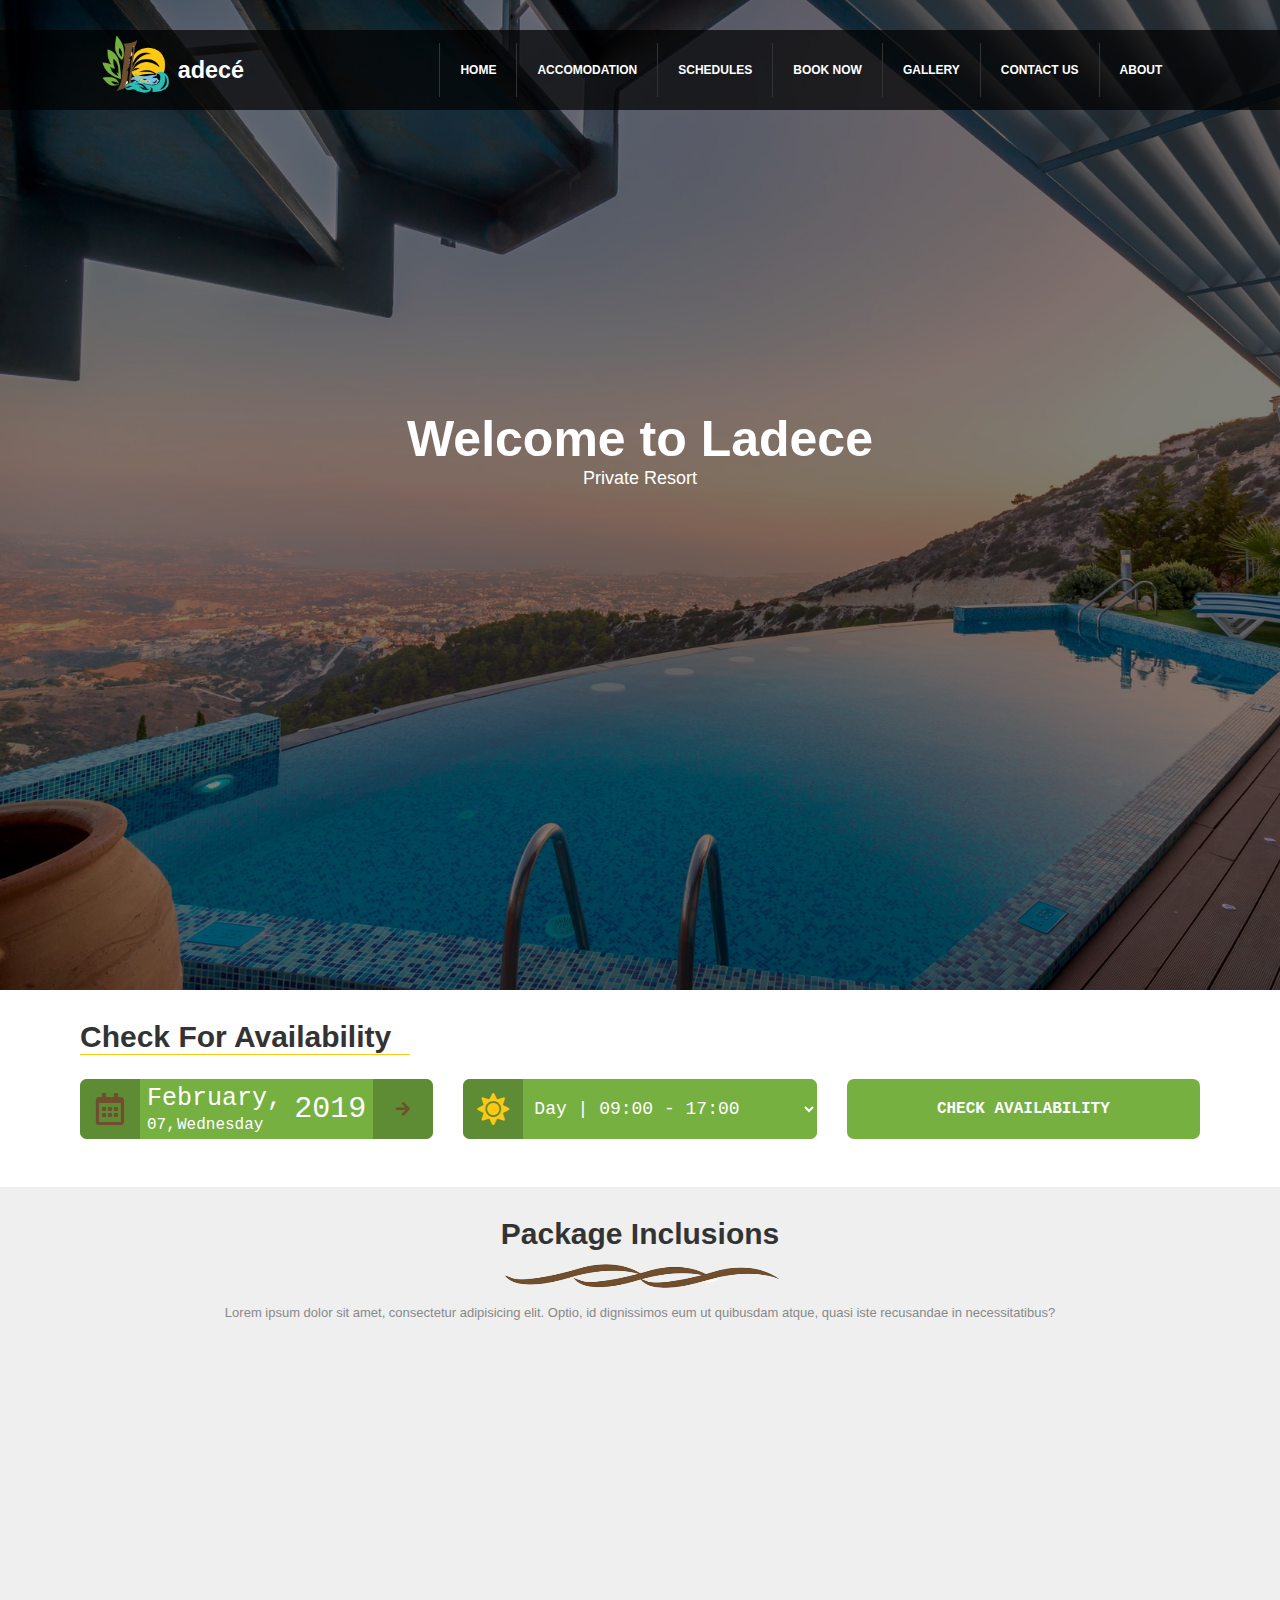
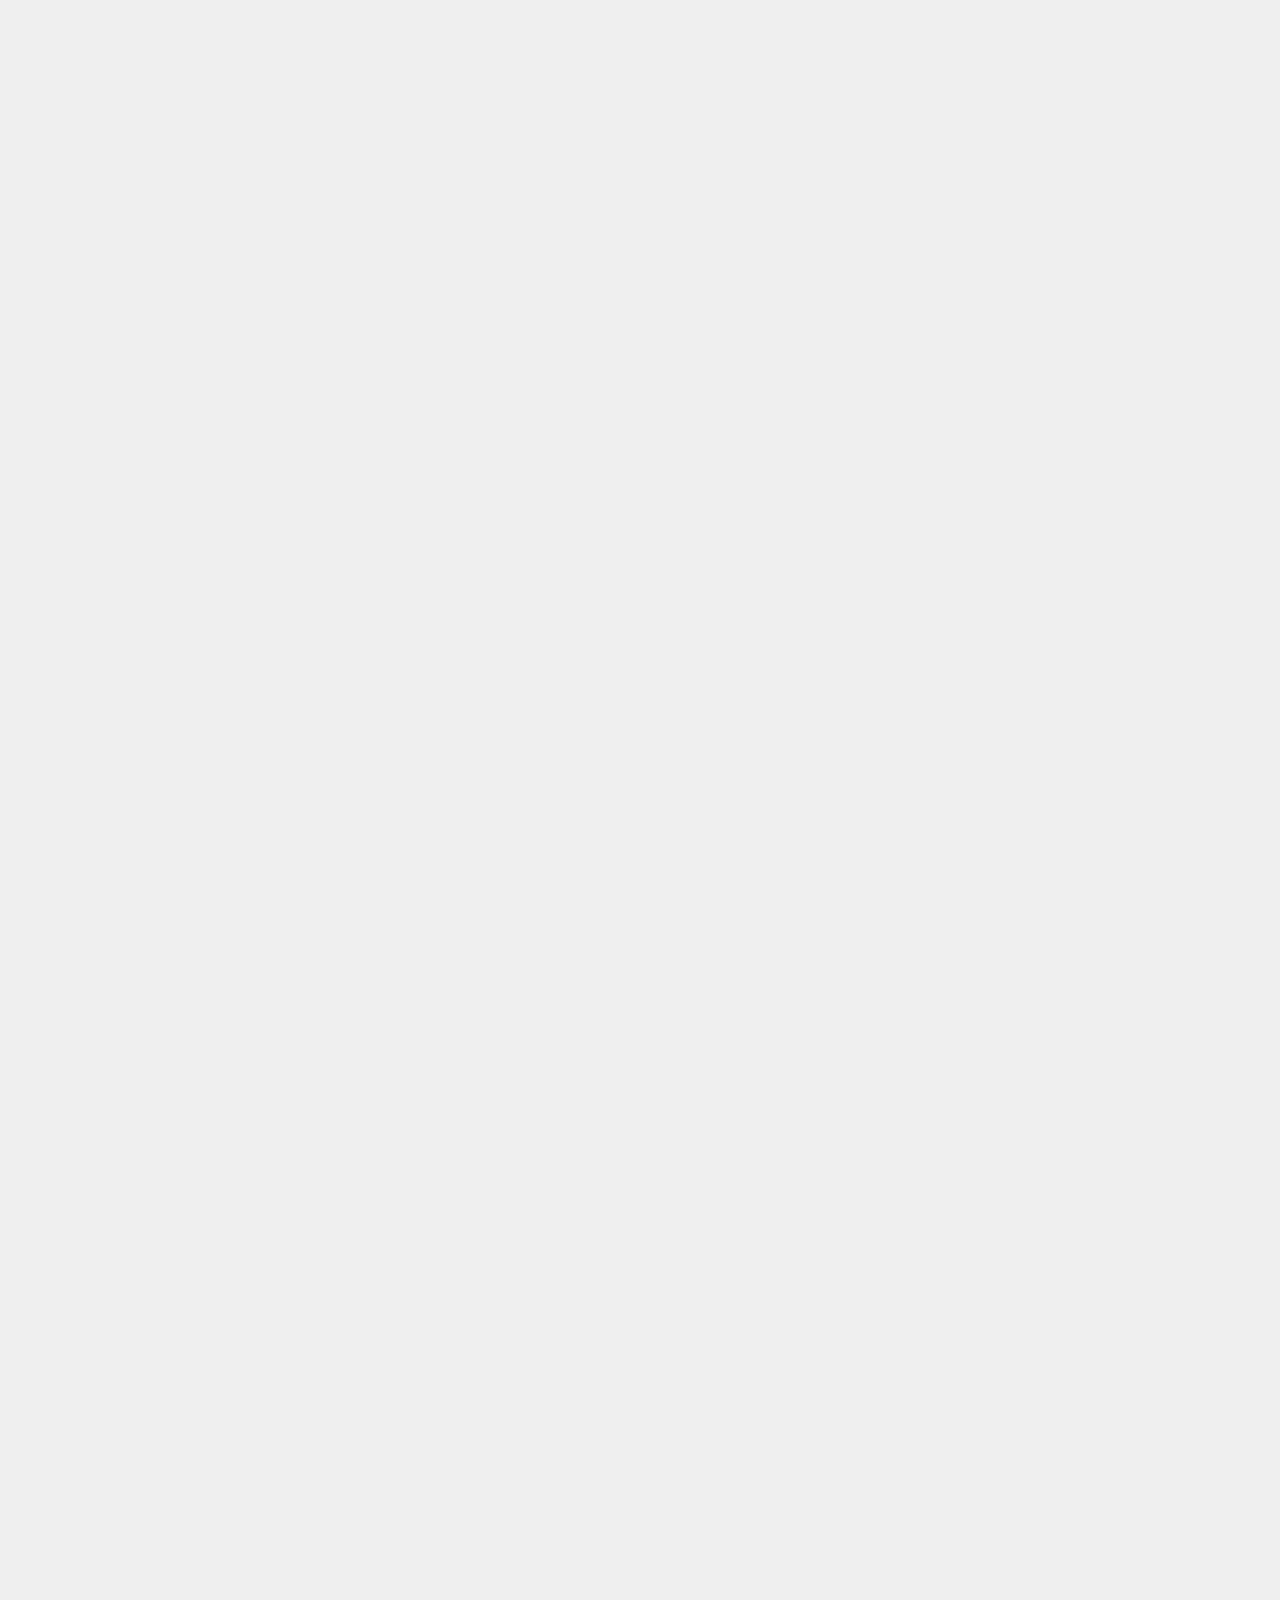
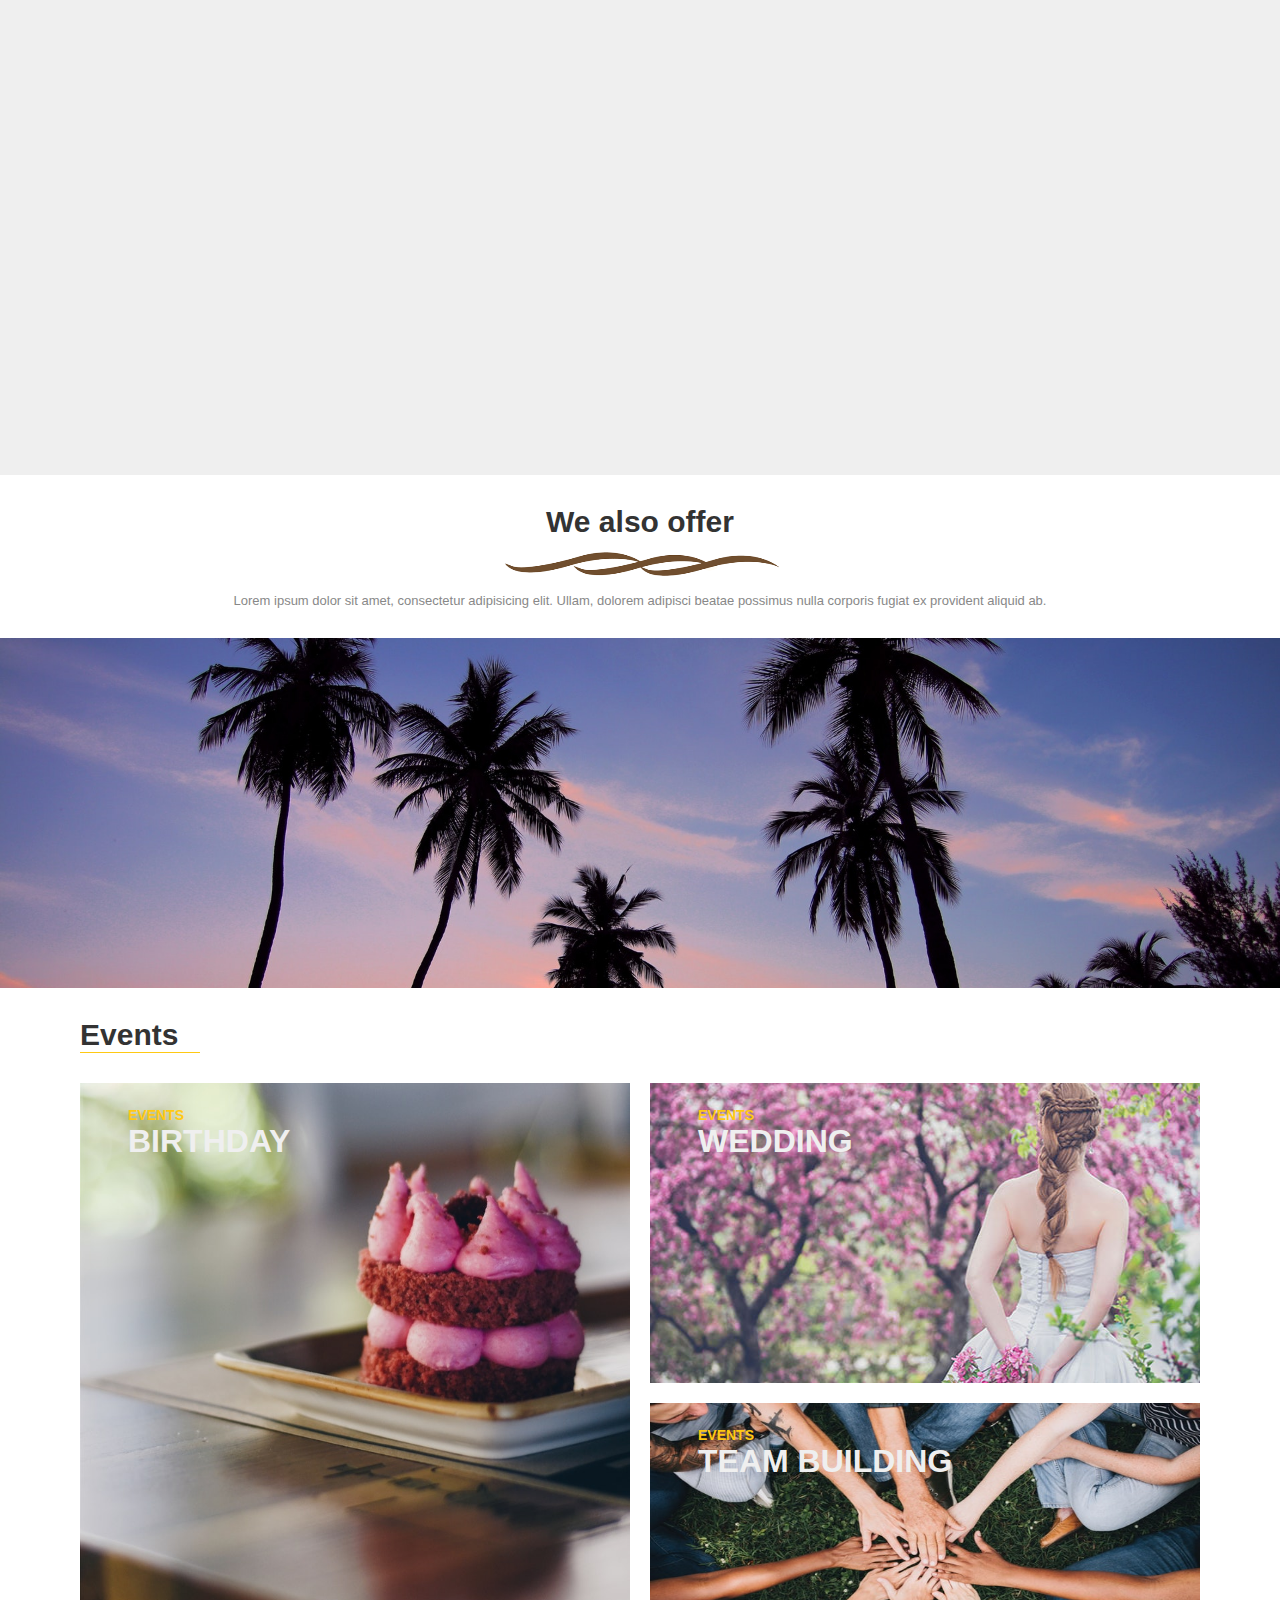
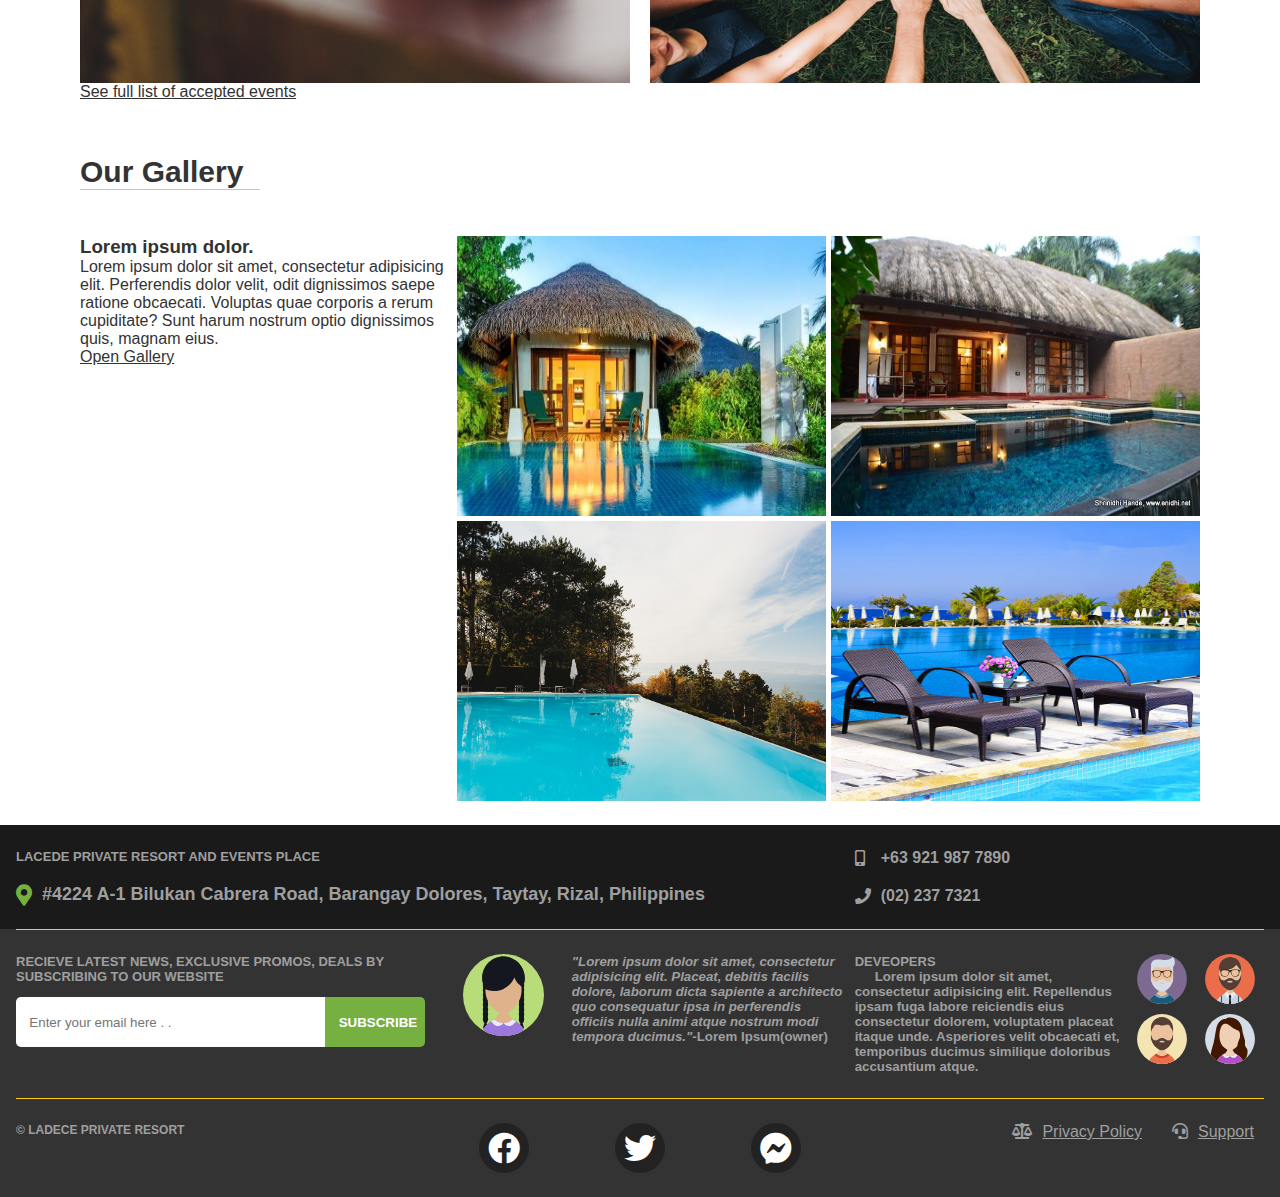
==== index.html @ 8b184401 "Add files via upload" ====
<!DOCTYPE html>
<html lang="en">
<head>
	<title>Ladecé | Home</title>

	<meta charset="UTF-8">
	<meta name="viewport" content="width=device-width, initial-scale=1.0">
	<meta property="og:image" content="img/logo.png" />
	<meta property="og:title" content="Ladecé | Home" />
	<meta property="og:description" content="Lorem ipsum dolor sit amet, consectetur adipisicing elit. Possimus laboriosam maiores cumque officia facilis quisquam eum harum, qui fugiat illum." />

	<link rel="icon" href="./img/logo.png">
	<link rel="stylesheet" type="text/css" href="./css/index-styles.css">
	<link rel="stylesheet" type="text/css" href="./lib/aos.css">
	<link rel="stylesheet" href="./lib/font-awesome/css/all.css">
	<link rel="stylesheet" href="https://cdnjs.cloudflare.com/ajax/libs/font-awesome/5.9.0/css/all.min.css">
</head>
<body>
	
	<div class="container">
<!-- QUICK-INFO -->
		<!-- <section class="quick-info" style="width: 100%; height: 30px; background-color: blue;"></section> -->
<!-- NAVIGATION -->
		<nav>	
			<div class="logo"><a href="#"><img src="./img/logo.png"><h3>adecé</h3></a></div>
			<ul>
				<li><a href="">Home</a> </li>
				<li><a href="">Accomodation</a></li>
				<li><a href="">Schedules</a></li>
				<li><a href="">Book Now</a></li>
				<li><a href="">Gallery</a></li>
				<li><a href="">Contact Us</a></li>
				<li><a href="">About</a></li>
			</ul>
		</nav>

<!-- LANDING -->

		<section class="landing">

			<div class="fade"></div>

			<div class="landing-title wrapper">
				<h2>Welcome to Ladece</h2>
				<p>Private Resort</p>
			</div>
		</section>

<!-- AVAILABILITY CHECKER -->

		<section class="title wrapper left" style="background-color: #fff; padding-bottom: 0">
			<h1 class="" id="events-title" style="font-size: 30px!important">Check For Availability</h1>
			<div class="line" style="width: 330px!important"></div>
		</section>

		<section class="sched-check wrapper" style="background-color: #fff">
			<div class="controls">
				<div class="block">
					<div class="cal-selector">
						<div class="cal-icon"><i class="far fa-calendar-alt fa-2x"></i></div>		
						<div class="display">
							<h1 class="month">February,</h1>
							<h3 class="day">07,</h3>
							<h3 class="day-abbr">Wednesday</h3>
							<h1 class="year">2019</h1>
						</div>
						<div class="btn" id="cal-btn"><i class="fas fa-arrow-right" id="cal-btn-i"></i></div>
						<div class="calendar">asd</div>
					</div>
				</div>
				<div class="time block">
					<div class="selected-icon">
						<i class="fas fa-sun fa-2x" style="color: #ffc913"></i>
					</div>
					<select name="" id="time" class="drop-down">
							<option value="day">Day | 09:00 - 17:00</option>
							<option value="night">Night | 19:00 - 07:00</option>
					</select>
				</div>
				<div class="check block"><button class="check-now">Check Availability</button></div>
			</div>
		</section>

<!-- INCLUSIONS / SHOWCASE -->

		<section class="title wrapper" style="background-color: #efefef">
			<h1>Package Inclusions</h1>
			<img src="./img/ribbon.png">
			<p class="wrapper">Lorem ipsum dolor sit amet, consectetur adipisicing elit. Optio, id dignissimos eum ut quibusdam atque, quasi iste recusandae in necessitatibus?</p>
		</section>


		<section class="section-b wrapper">
			<div class="card" data-aos="fade-up" data-aos-duration="1000" data-aos-once='true'>
				<div class="image" style="background-image: url(./img/contemporary-room-640x426.jpg)">
					<div class="add-info">
						<h1 class="quantity">1X</h1>
						<p class="extra-info">Lorem ipsum dolor</p>
					</div>
				</div>
				<h3 class="card-title">Cabana Room</h3>
				<p class="details">Lorem ipsum dolor sit amet, consectetur adipisicing elit. Eveniet, dignissimos.</p>
			</div>

			<div class="card" data-aos="fade-up" data-aos-duration="1000" data-aos-once='true'>
				<div class="image" style="background-image: url(./img/double-deck.jpg)">
					<div class="add-info">
						<h1 class="quantity">1X</h1>
						<p class="extra-info">Inclusive on cabana room</p>
					</div>
				</div>
				<h3 class="card-title">Double Deck</h3>
				<p class="details">Lorem ipsum dolor sit amet, consectetur adipisicing elit. Eveniet, dignissimos.</p>
			</div>

			<div class="card" data-aos="fade-up" data-aos-duration="1000" data-aos-once='true'>
				<div class="image" style="background-image: url(./img/bed-chair-cushions-133919.jpg)">
					<div class="add-info">
						<h1 class="quantity">1X</h1>
						<p class="extra-info">Inclusive on cabana room</p>
					</div>
				</div>
				<h3 class="card-title">Mini Sala</h3>
				<p class="details">Lorem ipsum dolor sit amet, consectetur adipisicing elit. Eveniet, dignissimos.</p>
			</div>
				

			<div class="card" data-aos="fade-up" data-aos-duration="1000" data-aos-once='true'>
				<div class="image" style="background-image: url(./img/cottage1.jpeg)">
					<div class="add-info">
						<h1 class="quantity">1X</h1>
						<p class="extra-info">2 Storrey cottage</p>
					</div>
				</div>
				<h3 class="card-title">2 Floor Cottage</h3>
				<p class="details">Lorem ipsum dolor sit amet, consectetur adipisicing elit. Eveniet, dignissimos.</p>
				
			</div>

			<div class="card" data-aos="fade-up" data-aos-duration="1000" data-aos-once='true'>
				<div class="image" style="background-image: url(./img/cottage2.jpeg)">
					<div class="add-info">
						<h1 class="quantity">1X</h1>
						<p class="extra-info">Lorem ipsum dolor</p>
					</div>
				</div>
				<h3 class="card-title">Cottage</h3>
				<p class="details">Lorem ipsum dolor sit amet, consectetur adipisicing elit. Eveniet, dignissimos.</p>
				
			</div>

			<div class="card" data-aos="fade-up" data-aos-duration="1000" data-aos-once='true'>
				<div class="image" style="background-image: url(./img/shower.jpg)">
					<div class="add-info">
						<h1 class="quantity">3X</h1>
						<p class="extra-info">Lorem ipsum dolor</p>
					</div>
				</div>
				<h3 class="card-title">Shower Room</h3>
				<p class="details">Lorem ipsum dolor sit amet, consectetur adipisicing elit. Eveniet, dignissimos.</p>
				
			</div>

			<div class="card" data-aos="fade-up" data-aos-duration="1000" data-aos-once='true'>
				<div class="image" style="background-image: url(./img/art-bathroom-conceptual-1722196.jpg)">
					<div class="add-info">
						<h1 class="quantity">3X</h1>
						<p class="extra-info">Lorem ipsum dolor</p>
					</div>
				</div>
				<h3 class="card-title">Toilet Room</h3>
				<p class="details">Lorem ipsum dolor sit amet, consectetur adipisicing elit. Eveniet, dignissimos.</p>
				
			</div>

			<div class="card" data-aos="fade-up" data-aos-duration="1000" data-aos-once='true'>
				<div class="image" style="background-image: url(./img/close-up-colors-cooking-2284166.jpg)">
					<div class="add-info">
						<h1 class="quantity">1X</h1>
						<p class="extra-info">Lorem ipsum dolor</p>
					</div>
				</div>
				<h3 class="card-title">Outdoor Kitchen</h3>
				<p class="details">Lorem ipsum dolor sit amet, consectetur adipisicing elit. Eveniet, dignissimos.</p>
			</div>

			<div class="card" data-aos="fade-up" data-aos-duration="1000" data-aos-once='true'>
				<div class="image" style="background-image: url(./img/refrigerator.jpeg)">
					<div class="add-info">
						<h1 class="quantity">1X</h1>
						<p class="extra-info">Free Access to refrigerator</p>
					</div>
				</div>
				<h3 class="card-title">Refrigerator</h3>
				<p class="details">Lorem ipsum dolor sit amet, consectetur adipisicing elit. Eveniet, dignissimos.</p>
			</div>

			<div class="card" data-aos="fade-up" data-aos-duration="1000" data-aos-once='true'>
				<div class="image" style="background-image: url(./img/water-dispenser.jpg)">
					<div class="add-info">
						<h1 class="quantity">1X</h1>
						<p class="extra-info">Free Access to Water Dispenser</p>
					</div>
				</div>
				<h3 class="card-title">Water Dispenser</h3>
				<p class="details">Lorem ipsum dolor sit amet, consectetur adipisicing elit. Eveniet, dignissimos.</p>
			</div>

			<div class="card" data-aos="fade-up" data-aos-duration="1000" data-aos-once='true'>
				<div class="image" style="background-image: url(./img/Outdoor-Patio-Furniture-Wicker-Rattan-Adjustable-Pool-Chaise.jpg)">
					<div class="add-info">
						<h1 class="quantity">2X</h1>
						<p class="extra-info">Lorem ipsum dolor</p>
					</div>
				</div>
				<h3 class="card-title">Swimming Pool Bed</h3>
				<p class="details">Lorem ipsum dolor sit amet, consectetur adipisicing elit. Eveniet, dignissimos.</p>
			</div>

			<div class="card" data-aos="fade-up" data-aos-duration="1000" data-aos-once='true'>
				<div class="image" style="background-image: url(./img/beach-blue-sky-daylight-2417466.jpg)">
					<div class="add-info">
						<h1 class="quantity">1X</h1>
						<p class="extra-info">Parking garage inside the exclusive resort</p>
					</div>
				</div>
				<h3 class="card-title">Parking Garage</h3>
				<p class="details">Good for up to 5 cars</p>
			</div>

			<div class="card" data-aos="fade-up" data-aos-duration="1000" data-aos-once='true'>
				<div class="image" style="background-image: url(./img/action-asphalt-auto-6147.jpg)">
					<div class="add-info">
						<h1 class="quantity">1X</h1>
						<p class="extra-info">Paking lot outside the exclusive resort</p>
					</div>
				</div>
				<h3 class="card-title">Parking Lot</h3>
				<p class="details">Good for up to 7 cars</p>
			</div>
		</section>

<!-- OTHER OFFERS -->

		<section class="title wrapper" style="background-color: #fff; margin-top: 30px">
			<h1>We also offer</h1>
			<img src="./img/ribbon.png">
			<p class="wrapper">Lorem ipsum dolor sit amet, consectetur adipisicing elit. Ullam, dolorem adipisci beatae possimus nulla corporis fugiat ex provident aliquid ab.</p>
		</section>

<!-- REPLACE WITH CARD WITHOUT PHOTOS -->

		<!-- <section style="background-color: #fff;">
		<section class="section-c wrapper">
			<div class="add-off" data-aos="fade-right" data-aos-duration="1000" data-aos-once='true'>
				<div class="img-add-off" style="background-image: url(./img/james-mckinven-YttqtV6P5W8-unsplash.jpg)"></div>
				<div class="description">
					<h3 class="desc-title">Videoke</h3>
					<p class="desc-body">Lorem ipsum dolor sit amet, consectetur adipisicing elit. Architecto reprehenderit soluta neque ipsam quis quae laboriosam exercitationem obcaecati, porro cumque magnam debitis molestias repudiandae harum modi sunt necessitatibus quod distinctio.</p>
				</div>
			</div>

			<div class="add-off" data-aos="fade-left" data-aos-duration="1000" data-aos-once='true'>
				<div class="description">
					<h3 class="desc-title">Mobile Bar</h3>
					<p class="desc-body">Lorem ipsum dolor sit amet, consectetur adipisicing elit. Architecto reprehenderit soluta neque ipsam quis quae laboriosam exercitationem obcaecati, porro cumque magnam debitis molestias repudiandae harum modi sunt necessitatibus quod distinctio.</p>
				</div>
				<div class="img-add-off" style="background-image: url(./img/adult-bar-blur-696218.jpg)"></div>
			</div>

			<div class="add-off" data-aos="fade-right" data-aos-duration="1000" data-aos-once='true'>
				<div class="img-add-off" style="background-image: url(./img/carnival-catering-displayed-6222.jpg)"></div>
				<div class="description">
					<h3 class="desc-title">Catering</h3>
					<p class="desc-body">Lorem ipsum dolor sit amet, consectetur adipisicing elit. Architecto reprehenderit soluta neque ipsam quis quae laboriosam exercitationem obcaecati, porro cumque magnam debitis molestias repudiandae harum modi sunt necessitatibus quod distinctio.</p>
				</div>
			</div>

			<div class="add-off" data-aos="fade-left" data-aos-duration="1000" data-aos-once='true'>
				<div class="description">
					<h3 class="desc-title">Lights and Sounds</h3>
					<p class="desc-body">Lorem ipsum dolor sit amet, consectetur adipisicing elit. Architecto reprehenderit soluta neque ipsam quis quae laboriosam exercitationem obcaecati, porro cumque magnam debitis molestias repudiandae harum modi sunt necessitatibus quod distinctio.</p>
				</div>
				<div class="img-add-off" style="background-image: url(./img/audience-band-blur-1587927.jpg)"></div>
			</div>
		</section></section> -->

		<!-- <section class="section-c wrapper">
			<div class="container">
				<div class="other-offers">
					<div class="card">
						<img src="./img/james-mckinven-YttqtV6P5W8-unsplash.jpg" alt="microphone" class="card-image">
						<div class="card-desc">
							<h3 class="title">Videoke</h3>
							<p class="body">Lorem ipsum dolor sit amet, consectetur adipisicing elit.</p>
						</div>
					</div>

					<div class="card">
						<img src="./img/adult-bar-blur-696218.jpg" alt="mobile-bar" class="card-image">
						<div class="card-desc">
							<h3 class="title">Mobile Bar</h3>
							<p class="body">Lorem ipsum dolor sit amet, consectetur adipisicing elit.</p>
						</div>
					</div>

					<div class="card">
						<img src="./img/carnival-catering-displayed-6222.jpg" alt="catering" class="card-image">
						<div class="card-desc">
							<h3 class="title">Catering Service</h3>
							<p class="body">Lorem ipsum dolor sit amet, consectetur adipisicing elit.</p>
						</div>
					</div>

					<div class="card">
						<img src="./img/audience-band-blur-1587927.jpg" alt="lights-and-sounds" class="card-image">
						<div class="card-desc">
							<h3 class="title">Lights and Sounds</h3>
							<p class="body">Lorem ipsum dolor sit amet, consectetur adipisicing elit.</p>
						</div>
					</div>
				</div>
			</div>
		</section> -->

<!-- BANNER - SLIDESHOW -->

		<section class="banner" style="background-image: url(./img/clouds-dawn-idyllic-461940.jpg)">
			
		</section>

<!-- EVENTS -->

		<section class="title wrapper left" style="background-color: #fff;">
			<h1 class="" id="events-title" style="font-size: 30px!important">Events</h1>
			<div class="line" style="width: 120px!important"></div>
		</section>

		<section class="section-d wrapper">
			<div class="container">
				<div class="events">
					<div class="event span1">
						<img src="./img/wedding.jpg">
						<div class="event-title">
							<p>EVENTS</p>
							<h1>Wedding</h1>
						</div>
					</div>

					<div class="event span2">
						<img src="./img/bake-baked-bakery-2349996 (1).jpg">
						<div class="event-title">
							<p>EVENTS</p>
							<h1>Birthday</h1>
						</div>
					</div>

					<div class="event span1">
						<img src="./img/bonding-daylight-friends-1645634.jpg">
						<div class="event-title">
							<p>EVENTS</p>
							<h1>Team Building</h1>
						</div>
					</div>
				</div>
			</div>
			<a href="#" style="color: #333">See full list of accepted events</a>
		</section>

		<section class="title wrapper left" style="background-color: #fff;">
			<h1 class="" id="events-title" style="font-size: 30px!important">Our Gallery</h1>
			<div class="line" style="width: 180px!important"></div>
		</section>

		<section class="gallery wrapper" style="background-color: #fff;">
			<div class="description block">
				<h3>Lorem ipsum dolor.</h3>
				<p>Lorem ipsum dolor sit amet, consectetur adipisicing elit. Perferendis dolor velit, odit dignissimos saepe ratione obcaecati. Voluptas quae corporis a rerum cupiditate? Sunt harum nostrum optio dignissimos quis, magnam eius.</p>
				<a href="#">Open Gallery</a>
			</div>
			<div class="preview block">
				<img src="./img/cottage2.jpeg" alt="">
				<img src="./img/cottage1.jpeg" alt="">
				<img src="./img/infinity-pool-1280x853.jpg" alt="">
				<img src="./img/Hot-Sale-Cheap-Price-Patio-Swimming-Pool-Furniture-Sun-Bed-Beach-Chair-T501.jpg" alt="">
			</div>
		</section>
	</div>

<!-- FOOTER -->
	<footer class="">
		<!-- location and contact info -->
		<section class="top foot-wrap">
			<div class="location block">
				<h3>Lacede Private Resort and Events Place</h3>
				<i class="fas fa-map-marker-alt fa-lg" style="color: #76b041"></i>
				<h1>#4224 A-1 Bilukan Cabrera Road, Barangay Dolores, Taytay, Rizal, Philippines</h1>
			</div>

			<div class="contact-info block">
				<i class="fas fa-mobile-alt fa-md"></i><h2>+63 921 987 7890</h2>
				<i class="fas fa-phone fa-md"></i><h2>(02) 237 7321</h2>
			</div>
		</section>
		
		<div style="padding: 0 1em"><div class="line" style="width: 100%"></div></div>
		
		<!-- Subscription, Owner and developers info -->
		<section class="middle foot-wrap">
			<div class="subscribe block">
				<h3>Recieve latest news, exclusive promos, deals by subscribing to our website</h3>
				<form action="" class="field">
					<input type="email" name="email" placeholder="Enter your email here . ."><input type="submit" value="Subscribe">
				</form>
			</div>

			<div class="owner-info block">
				<!-- <img src="./img/ladece-banner1.png" alt="ladece banner"> -->
				<div class="testimony ">
					<img src="./img/avatars/girl.svg" alt="">
					<h5><i>"Lorem ipsum dolor sit amet, consectetur adipisicing elit. Placeat, debitis facilis dolore, laborum dicta sapiente a architecto quo consequatur ipsa in perferendis officiis nulla animi atque nostrum modi tempora ducimus."</i>-Lorem Ipsum(owner)</h5>
				</div>
			</div>

			<div class="developers-info block">
				<div class="testimony">
					<h3>Deveopers</h3>
					<h5>Lorem ipsum dolor sit amet, consectetur adipisicing elit. Repellendus ipsam fuga labore reiciendis eius consectetur dolorem, voluptatem placeat itaque unde. Asperiores velit obcaecati et, temporibus ducimus similique doloribus accusantium atque.</h5>
				</div>
				<div class="photos">
					<img src="./img/avatars/man.svg">
					<img src="./img/avatars/man-1.svg">
					<img src="./img/avatars/man-2.svg">
					<img src="./img/avatars/girl-1.svg">
				</div>
			</div>
		</section>

		<div style="padding: 0 1em"><div class="line" style="width: 100%"></div></div>
		
		<!-- Copyright, social media sites and privacy policy -->
		<section class="bottom foot-wrap">
			<div class="copyright block"><h3>&copy Ladece Private Resort</h3></div>
			<div class="social-media block">
				<a href="#"><i class="fab fa-facebook fa-2x"></i></a>
				<a href="#"><i class="fab fa-twitter fa-2x"></i></a>
				<a href="#"><i class="fab fa-facebook-messenger fa-2x"></i></a>
			</div>
			<div class="policy block">
				<a href="" style="margin-left: auto"><i class="fas fa-balance-scale"></i>Privacy Policy</a>
				<a href=""><i class="fas fa-headset"></i>Support</a>
			</div>
		</section>
		
	</footer>
	
	<script type="text/javascript" src='./lib/aos.js'></script>
	<script type="text/javascript">
		window.onload = function() {
			AOS.init();
			let calendarBtn = document.querySelector("#cal-btn");
			let calendarBtnI = document.querySelector("#cal-btn-i");
			let calendar = document.querySelector('.calendar');
			let time = document.querySelector('#time');
			let indicator = document.querySelector('.selected-icon');
			let body = document.querySelector('body');

			// fix double click to open bug
			calendar.style.display = 'none';

			document.addEventListener('click', (e) => {
				console.log(e.target !== calendarBtn);
				if(e.target !== calendar && calendar.style.display == 'block' && e.target !== calendarBtn && e.target !== calendarBtnI){
					calendar.style.display = 'none';
					console.log('hide calendar');
				}
			});

			calendarBtn.addEventListener('click', () => {
				// display at bottom 60px if scroll < content/calendar
				// displat at top 60px if scroll > content/calendar
				if(calendar.style.display == 'none') calendar.style.display= 'block';
				else calendar.style.display= 'none';
			});

			body.addEventListener('focusout', () => calendar.style.display= 'none');

			// body.addEventListener('click', () => calendar.style.display= 'none');



			time.addEventListener('change', () => {
				indicator.innerHTML = '';
				let icon = document.createElement('i');
				icon.classList.add('fas');
				icon.classList.add('fa-2x');
				if(time.value == 'day'){
					icon.classList.add('fa-sun');
					icon.style.color = '#ffc913';
				}else{
				 icon.classList.add('fa-moon');
				 icon.style.color = '#d0d0d0';
				}
				indicator.appendChild(icon);
			});
		}

	</script>

</body>
</html>
---- css/index-styles.css ----
/*title h1 font size 30px*/



*{
	margin: 0;
	padding: 0;
	color: #fff;
	font-family: sans-serif;
	/*transition: 0.5s;*/
}


.wrapper{
	padding: 0 5em;
}

.title{
	background-color: #fff;
	text-align: center;
	padding-top: 30px;
	padding-bottom: 30px;
}

.title h1{
	color: #333;
	font-size: 30px;
}

.title img{
	width: 300px;
	height: 50px;
}

.title p{
	font-size: 13px;
	color: #888;
	padding: 0 10em;
}

.left{
	text-align: left!important;
}

.line{
	width: 150px;
	height: 1px;
	background-color: #ffc913;
}

body{
	background-color: #efefef;
}

*::-webkit-scrollbar ,
.section-c .other-offers::-webkit-scrollbar{
  width: 5px;
  height: 5px;
}

/* Track */
*::-webkit-scrollbar-track ,
.section-c .other-offers::-webkit-scrollbar-track{
  background-color: #1d2128;
}
 
/* Handle */
*::-webkit-scrollbar-thumb ,
.section-c .other-offers::-webkit-scrollbar-thumb{
  background: #888; 
}

/* Handle on hover */
*::-webkit-scrollbar-thumb:hover ,
.section-c .other-offers::-webkit-scrollbar-thumb:hover{
  background: #555; 
}

.container{
	width: 100%;
	overflow: hidden;
}

nav{
	position: absolute;
	top: 30px;
	width: 100%;
	height: 80px;
	background-color: rgba(0, 0, 0, 0.7);
	display: flex;
	justify-content: space-around;
	z-index: 1;
	/*border-bottom: 1px #f3f3f3 solid;*/
}

nav .logo{
	float: left;
}

nav .logo a{
	display: flex;
	justify-content: space-between;
	text-decoration: none;
	color: #fff;
	font-size: 20px;
}

nav .logo a img{
	width: 80px;
	height: 80px;	
}

nav .logo a h3{
	line-height: 80px;
}

nav ul{
	list-style: none;
	float: right;
}

nav ul li{
	float: left;
	margin-top: 30px;
}

nav ul li a{
	transition: 0.5s;
	color: #fff;
	text-decoration: none;
	margin-top: 20px;
	padding: 20px 20px;
	border-left: 1px #333 solid;
	font-size: 12px;
	font-weight: bolder;
	text-transform: uppercase;
}

nav ul li #first{
	border-left: 0px;
}

nav ul li a:hover{
	color: #704e2e;
	background-color: rgba(0, 0, 0, 0.5);
}


.landing{
	position: relative;
	/*z-index: ;*/
/*	left: 0;
	top: 0;*/
	height: 110vh;
	width: 100%;
	background-image: url('../img/landing-bg-1920x1280.jpg');
	/*background-image: url('../img/ladece/pool.jpg');*/
	background-size: cover;
	text-align: center;
}

.landing .fade{
	position: absolute;
	width: 100%;
	height: 100%;
	background-color: rgba(0, 0, 0, 0.5);
}

.landing .landing-title{
	position: relative;
	top: 45%;
	transform: translateY(-45%);
}

.landing .landing-title h2{
	font-size: 50px;
}

.landing .landing-title p{
	font-size: 18px;
	position: relative;
}
/*
.landing .banner p:before{
	content: '';
	position: absolute;
	left: 100px;
	top: 50%;
	width: 30px;
	height: 1px;
	background-color: #ff0000;
}*/

/*.landing .book-now{
	position: relative;
	top: 45%;
	text-align: left;
}

.landing .calendar{
	padding: 10px;
	width: 100%;
	background-color: rgba(0, 0, 0, 0.2);
	display: grid;
	grid-template-columns: repeat(5 , 1fr);
	grid-gap: 10px;
}

.landing .calendar *{
	color: #333;
	width: 200px;
	height: 120px;
	/*background-color: blue;*/
/*	justify-self: center;
}

.landing .calendar .check-now{
	grid-column: 5/6;
}*/
/*
.landing .calendar input,
.landing .calendar select,
.landing .calendar button{
	color: #eaea;
	background-color: rgba(255, 255, 255, 0.1);
	border: none;
}*/

.sched-check * {
	color: black;
	font-family: "Courier New", Courier, monospace;
	font-weight: lighter;
}

.sched-check{
	/*background-color: red;*/
	padding-top: 1.5em;
	padding-bottom: 3em;
}

.sched-check .controls{
	display: grid;
	grid-template-columns: repeat(3, 1fr);
	grid-column-gap: 30px;
	grid-row-gap: 20px;
}

.sched-check .controls .block{
	width: 100%;
	justify-self: center;
	/*background-color: rgba(0, 0, 0, 0.5);*/
	height: 60px;
	/*grid-column: span 3;*/
}

.cal-selector{
	position: relative;
	width: 100%;
	height: 100%;
	border-radius: 7px;
	background-color: #76b041;
	display: grid;
	grid-template-columns: 60px 1fr 60px;
	grid-template-rows: 60px;
}

.cal-selector .calendar{
	display: none;
	position: absolute;
	bottom: 60px;
	left: 0;
	z-index: 1000;
	grid-column: span 3;
	width: 335px;
	height: 400px;
	background-color: #fefefe;
	box-shadow: 0px 0px 50px rgba(0, 0, 0, 0.7);
}

.cal-selector *{
	justify-self: center;
	align-self: center;
}

.cal-selector .fa-calendar-alt,
.cal-selector .fa-arrow-right{
	color: #704e2e;
}

.cal-selector .btn{
	display: grid;
	grid-template-rows: 60px;
	width: 100%;
	height: 100%;
	cursor: pointer;
	transition: 0.5s;
	border-radius: 0 7px 7px 0;
	background-color: #5e8c34;
}

.cal-selector .btn:hover{
	background-color: #8cd14d;
}

.cal-selector .cal-icon{
	width: 100%;
	height: 100%;
	border-radius: 7px 0 0 7px;
	background-color: #5e8c34; 
	display: grid;
	grid-template-rows: 60px;
}

.cal-selector .display{
	position: relative;
	width: 100%;
	height: 100%;
	/*background-color: #704e2e;*/
}

.cal-selector .display *{
	position: absolute;
	color: #fff;
}

.cal-selector .display .month{
	font-size: 25px;
	left: 7px;
	top: 5px;
}

.cal-selector .display .day{
	left: 7px;
	bottom: 5px;
	font-size: 16px;
}

.cal-selector .display .day-abbr{
	left: 37px;
	bottom: 5px;
	font-size: 16px;
}

.cal-selector .display .year{
	/*font-weight: bold;*/
	font-size: 30px;
	right: 7px;
	top: 50%;
	transform: translateY(-50%);
}

.controls .time{
	width: 100%;
	height: 100%;
	background-color: #76b041;
	border-radius: 7px;
	display: grid;
	grid-template-columns: 60px 1fr;
}

.controls .time .selected-icon{
	display: grid;
	border-radius: 7px 0 0 7px;
	background-color: #5e8c34;
}

.controls .time .selected-icon i{
	justify-self: center;
	align-self: center;
}

.controls .time .drop-down{
	width: 100%;
	height: 100%;
	border: none;
	background-color: #76b041;
	border-radius: 7px;
	padding: 0 7px;
	color: #fff;
	outline: none;
	font-size: 18px;
	cursor: pointer;
}

.controls .time .drop-down option{
	background-color: #fff;
}

.controls .check-now{
	width: 100%;
	height: 100%;
	border-radius: 7px;
	border: none;
	outline: none;
	background-color: #76b041;
	color: #fff;
	text-transform: uppercase;
	font-weight: bold;
	font-size: 16px;
	cursor: pointer;
}

/*Package Inclusions*/
.section-b{
	display: grid;
	grid-template-columns: 5fr 1fr 5fr;
	grid-row-gap: 30px;
	/*grid-template-rows: 500px;*/
	/*grid-row-gap: 20px;*/
	/*padding-top: 5em;*/
	/*padding-bottom: 5em;*/
}

.section-b .card{
	/*position: relative;*/
	justify-self: center;
	text-align: center;
	cursor: pointer;
	width: 300px;
	height: 435px;
	background-color: #fff;
	box-shadow: 0px 0px 30px rgba(0, 0, 0, 0.2);
}

.section-b .card .image{
	position: relative;
	overflow: hidden;
	width: 300px;
	height: 350px;
	background-size: cover;
	background-position: center;
}

.section-b .card .card-title{
	text-transform: uppercase;
	padding: 10px 0; 
	font-size: 18px;
	color: #333;
}

.section-b .card .details{
	text-transform: uppercase;
	text-align: left;
	padding: 0 10px;
	font-size: 11px;
	color: #704e2e;
}

.section-b .card:hover .card-title{
	color: #76b041;
}

.section-b .card:hover .details{
	color: #76b041;
}

.section-b .card .image .add-info{
	position: absolute;
	width: 100%;
	height: 350px;
	bottom: -350px;
	background-color: rgba(0, 0, 0, 0.5);
	transition: 0.5s;
}

.section-b .card:hover .image .add-info{
	bottom: 0;
	text-align: center;
}

.section-b .card .image .add-info .quantity{
	padding-top: 0.7em; 
	font-size: 8em;
	color: #72c3e5;
}

.section-b .card .image .extra-info{
	position: absolute;
	text-transform: uppercase;
	padding: 0 10px;
	font-size: 12px;
	color: #72c3e5;
	/*background-color: blue;*/
	left: -300px;
	transition: 0.5s;
	width: 220px;
}

.section-b .card:hover .image .extra-info{
	left: 50%;
	transform: translateX(-50%);
	transition-delay: 0.5s;
}

/*Other Offers*/
.section-c{
	background-color: #fff;
	padding: 0 0 5em 0;
}

.section-c .other-offers{
	overflow-x: scroll;
	width: 100%;
	display: grid;
	grid-template-columns: repeat(4,1fr);
	column-gap: 10px;
	/*background-color: blue;*/
}

.section-c .other-offers .card{
	position: relative;
	justify-self: center;
	width: 300px;
	height:  310px;
	overflow: hidden;
}


.section-c .other-offers .card img{
	position: absolute;
	width: 100%;
	height: 100%;
	transition: 0.5s;
}

.section-c .other-offers .card:hover img{
	transform: scale(1.2);
}

.section-c .other-offers .card .card-desc{
	/*position: absolute;*/
	background-color: rgba(0, 0, 0, 0.2);
	position: absolute;
	bottom: -100px;
	transition: 0.5s;
}

.section-c .other-offers .card .card-desc .title{
	padding: 0.5em 0;
}

.section-c .other-offers .card .card-desc .body{
	padding: 0 0.3em 0.5em 0.3em;
}

.section-c .other-offers .card:hover .card-desc{
	bottom: 0;
}


.banner{
	width: 100%;
	height: 350px;
	background-size: cover;
}

.section-d{
	background-color: #fff;
	padding-bottom: 1.5em;
}

.section-d .events{
	display: grid;
	grid-template-columns: repeat(2, 1fr);
	grid-auto-flow: row-dense;
	grid-template-rows: 1fr;
	grid-column-gap: 20px; 
	grid-row-gap: 10px;
}

.section-d .event{
	position: relative;
}

.section-d .event .event-title{
	width: 100%;
	padding: 1.5em 3em; 
	position: absolute;
}

.section-d .event .event-title p{
	font-size: 14px;
	text-transform: uppercase;
	font-weight: bold;
	color: #ffc913;
}

.section-d .event .event-title h1{
	text-transform: uppercase;
	font-weight: bold;
	color: #efefef;
}

.section-d .span1{
	height: 280px;
}

.section-d .span2{
	height: 600px;
	grid-row: 1/3;
}

.section-d .events img{
	position: absolute;
	width: 100%;
}

.section-d .span1 img{
	height: 300px;
}

.section-d .span2 img{
	height: 600px;
}


/*GALLERY SECTION*/
.gallery{
	display: grid;
	grid-template-columns: repeat(3, 1fr);
	grid-column-gap: 10px;
	padding-top: 1em;
	padding-bottom: 1.5em;
}

.gallery .description *{
	color: #333;
}

.gallery .preview{
	grid-column: span 2;
	display: grid;
	grid-template-columns:repeat(2, 1fr);
	grid-gap: 5px;
	width: 100%;
	/*background-color: blue;*/
}

.gallery .preview img{
	width: 100%;
	height: 280px;
	align-self: center;
	justify-self: center;
}


/*FOOTER*/
.foot-wrap{
	padding: 1.5em 1em;
}

footer{
	background-color: #333;
}

footer *{
	color: #9f9f9f;
}

footer img{
	width: 100px;
	height: 50px;
}

footer  .block{
	width: 100%;
}

footer h1{
	font-size: 18px;
}

footer h2{
	font-size: 16px;
}

footer h3{
	font-size: 13px;
	text-transform: uppercase;
}

footer .top,
footer .middle,
footer .bottom{
	display: grid;
	grid-template-columns: repeat(3, 1fr);
	grid-column-gap: 10px;
	grid-row-gap: 20px;
}

/*top footer*/
footer .top{
	background-color: #1a1a1a;
}	

footer .top .location{
	grid-column: span 2;
	display: grid;
	grid-template-columns: auto 1fr;
	grid-row-gap: 20px;
	grid-column-gap: 10px;
}

footer .top .location h3{
	grid-column: span 2;
}

footer .top .location i{
	justify-self: center;
	align-self: center;
}

footer .top .contact-info{
	display: grid;
	grid-template-columns: auto 1fr;
	grid-row-gap: 20px;
	grid-column-gap: 10px;
}

footer .top *{
	width: 100%;
	justify-self: center;
	align-self: center;
}

/*middle footer*/

footer .middle{
	/*background-color: #704e2e;*/
}

footer .middle .subscribe form{
	display: flex;
	justify-content: space-around;
}

footer .middle .subscribe form input{
	height: 50px;
	outline: none;
	border: 0;
	margin-top: 1em;
	padding: 0 1em;
}

footer .middle .subscribe form input[type='email']{
	width: 100%;
	border-radius: 5px 0 0 5px;

}

footer .middle .subscribe form input[type='submit']{
	width: 100px;
	color: #fff;
	background-color: #76b041;
	text-transform: uppercase;
	font-weight: bold;
	border-radius: 0 5px 5px 0;
}

footer .middle .owner-info img{
	width: 100%;
	height: auto;
}

footer .middle .owner-info .testimony{
	display: grid;
	grid-template-columns: 1fr 2fr;
}

footer .middle .owner-info .testimony img{
	width: 60%;
	justify-self: center;
}

footer .middle .developers-info{
	display: grid;
	grid-template-columns: 2fr 1fr;
}

footer .middle .developers-info h5{
	text-indent: 20px;
}

footer .middle .developers-info .photos{
	display: grid;
	grid-template-columns: repeat(2, 1fr);
}

footer .middle .developers-info .photos *{
	width: 100%;
}

/*bottom footer*/
footer .bottom{
	/*background-color: #76b041;*/
}

footer .bottom .copyright h3{
	font-size: 12px;
}

footer .bottom .social-media{
	display: flex;
	justify-content: space-around;
}

footer .bottom .social-media a{
	background-color: #222;
	width: 50px;
	height: 50px;
	border-radius: 50%;
	text-align: center;
}

footer .bottom .social-media a i{
	line-height: 50px;
	color: #fff;
	transition: 0.5s;
	animation: flick 5s infinite;
}

@keyframes flick{
	0%{
		color: #72c3e5;
	}

	40%{
		color: #26bfb5;
	}

	80%{
		color: #fff;
	}

	100%{
		color: #72c3e5;
	}
}

footer .bottom .social-media a:hover i{
	color: #26bfb5;
}

footer .bottom .policy{
	display: flex;
	justify-content: space-around;
}

footer .bottom .policy *{
	padding: 0 10px;
}

/*desktop*/

@media(max-width: 1160px){
	/*display stacked*/
	.sched-check .controls .block{
		grid-column: span 3;
	}
	.section-b .card{
		grid-column: 1/ 2;
	}

	.section-b .card:nth-child(even){
		grid-column: 3/ 4;
	}

	.gallery .block{
		grid-column: span 3;
	}

	.gallery .preview img{
		height: 350px;
	}
}


@media(max-width: 1060px){
	.landing .calendar *,
	.landing .calendar .check-now{
		width: 150px;
		height: 50px;
	}

	.title p{
		padding: 0 10em;
	}
}

@media(max-width: 980px){
	.section-b .card{
		grid-column: 1/ 2;
		width: 250px;
		height: 400px;
	}

	.section-b .card .image{
		width: 250px;
		height: 300px;
	}

	.section-b .card:nth-child(even){
		grid-column: 3/ 4;
	}
}

/*tablet*/
@media(max-width: 860px){
	
	.landing .calendar .month{grid-column: 2/3;}

	.landing .calendar .day{grid-column: 4/5;}

	.landing .calendar .time{grid-column: 2/3;}

	.landing .calendar .check-now{grid-column: 4/5;}

	.title p{
		padding: 0 5em;
	}

	.section-b {
		margin-top: 50px;
	}
	
	footer .block,
	footer .top .location{
		grid-column: span 3;
	}
}

/*mobile*/
@media(max-width: 760px){
	.wrapper{
		padding: 10px;
	}

	nav ul{
		display: none;
	}

	.landing .calendar{
		padding: 0;
	}

	.landing .calendar *,
	.landing .calendar .check-now{
		width: 100%;
		height: 40px;
	}

	.title p{
		padding: 0;
	}

	.section-b .card,
	.section-b .card:nth-child(even){
		grid-column: 2/ 3;
		width: 100%;
		height: 400px;
	}

	.section-b .card .image{
		width: 330px;
		height: 300px;
	}

	.section-c .add-off .img-add-off{
		grid-column: span 4;
	}

	.section-c .add-off .description{
		grid-column: span 4;
	}

	.section-d .span1,
	.section-d .span2{
		grid-column: span 2;
	}

	.section-d .span1 img,
	.section-d .span2 img{
		height: 100%;
	}

	.gallery .preview img{
		height: 280px;
		grid-column: span 2;
	}
}
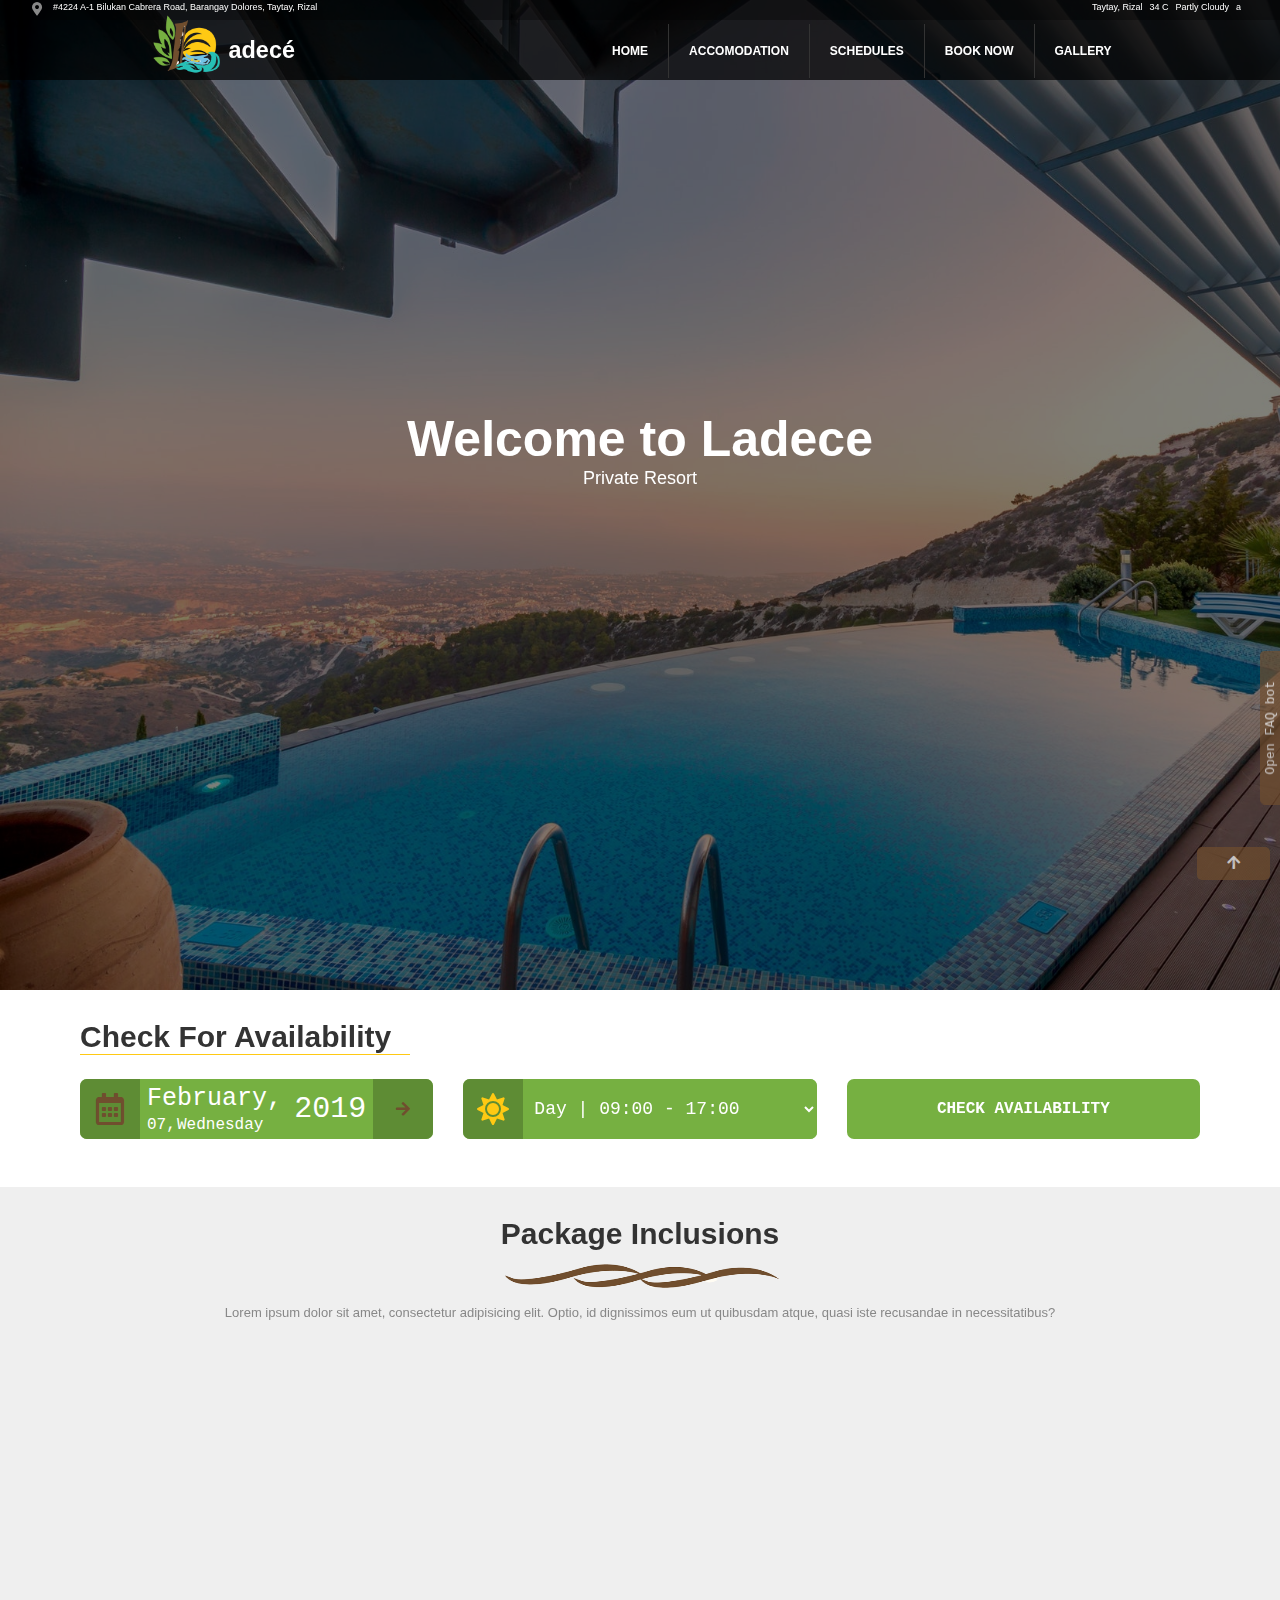
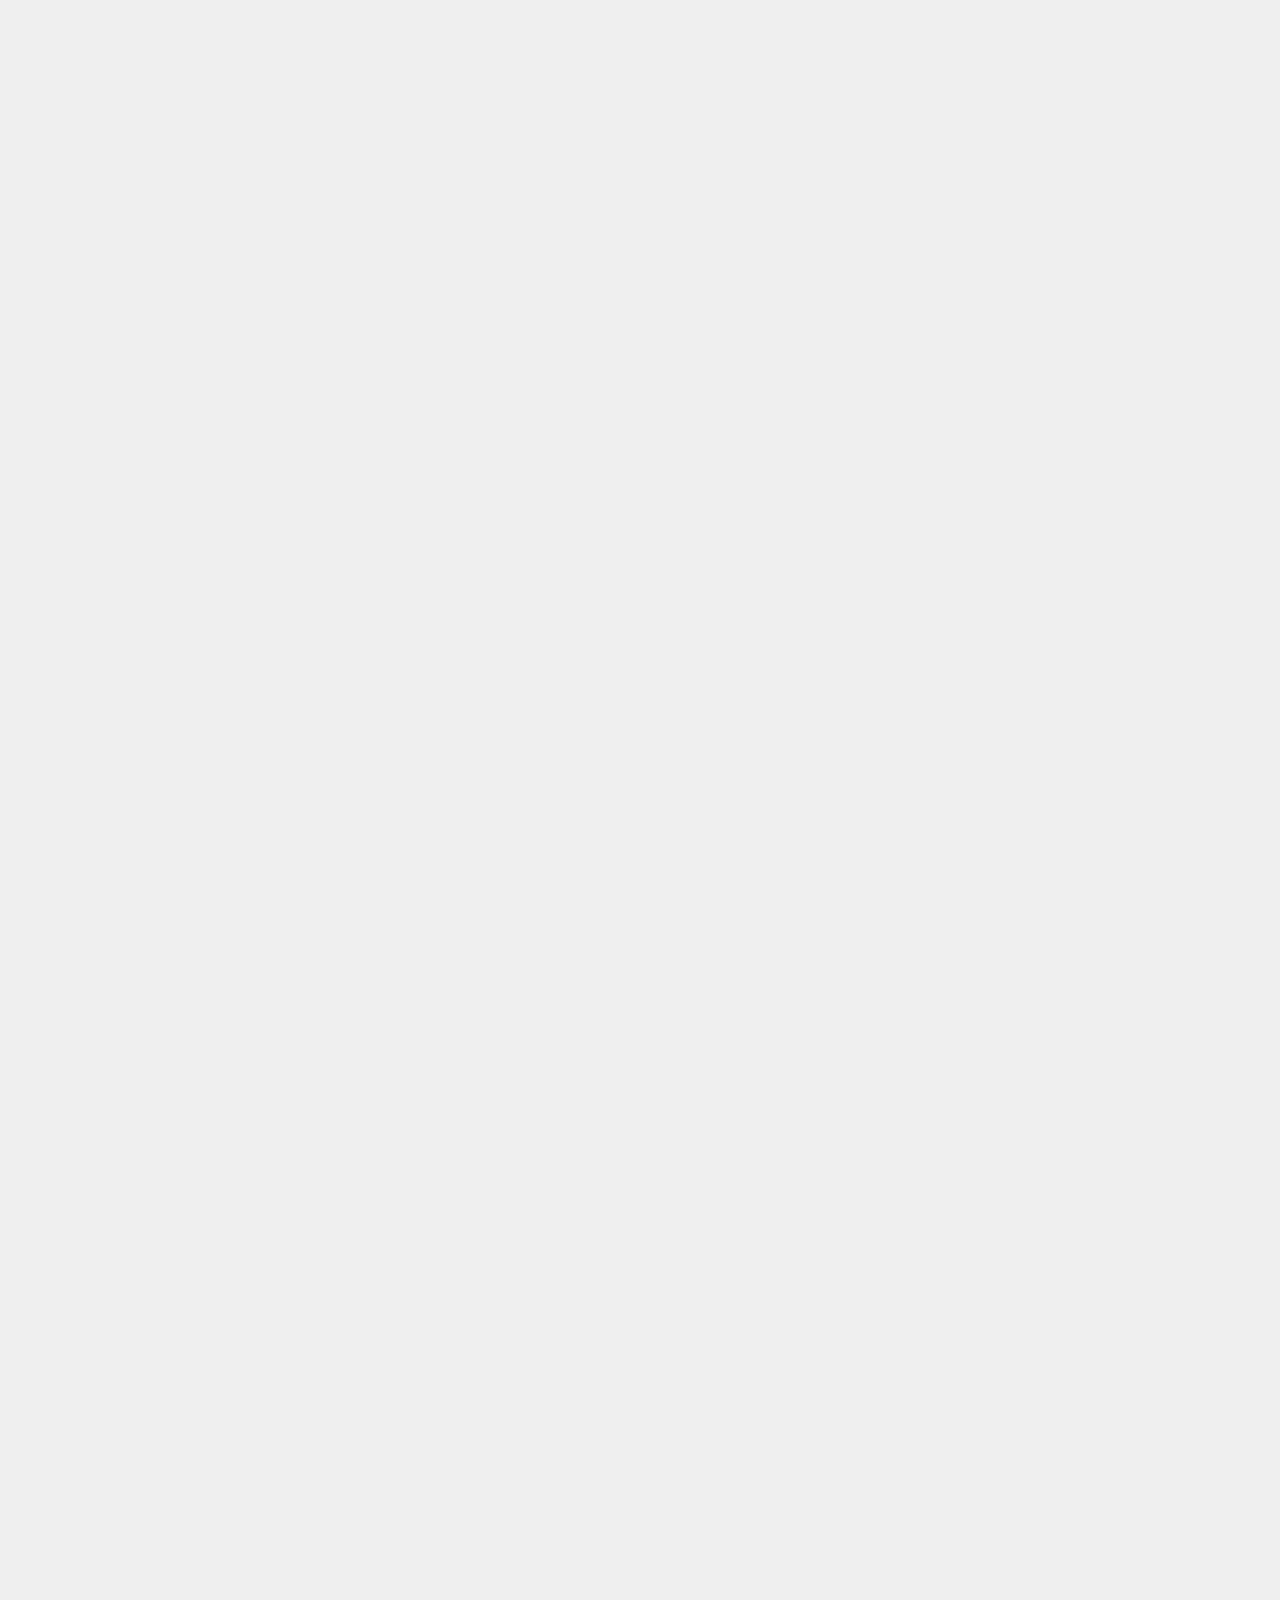
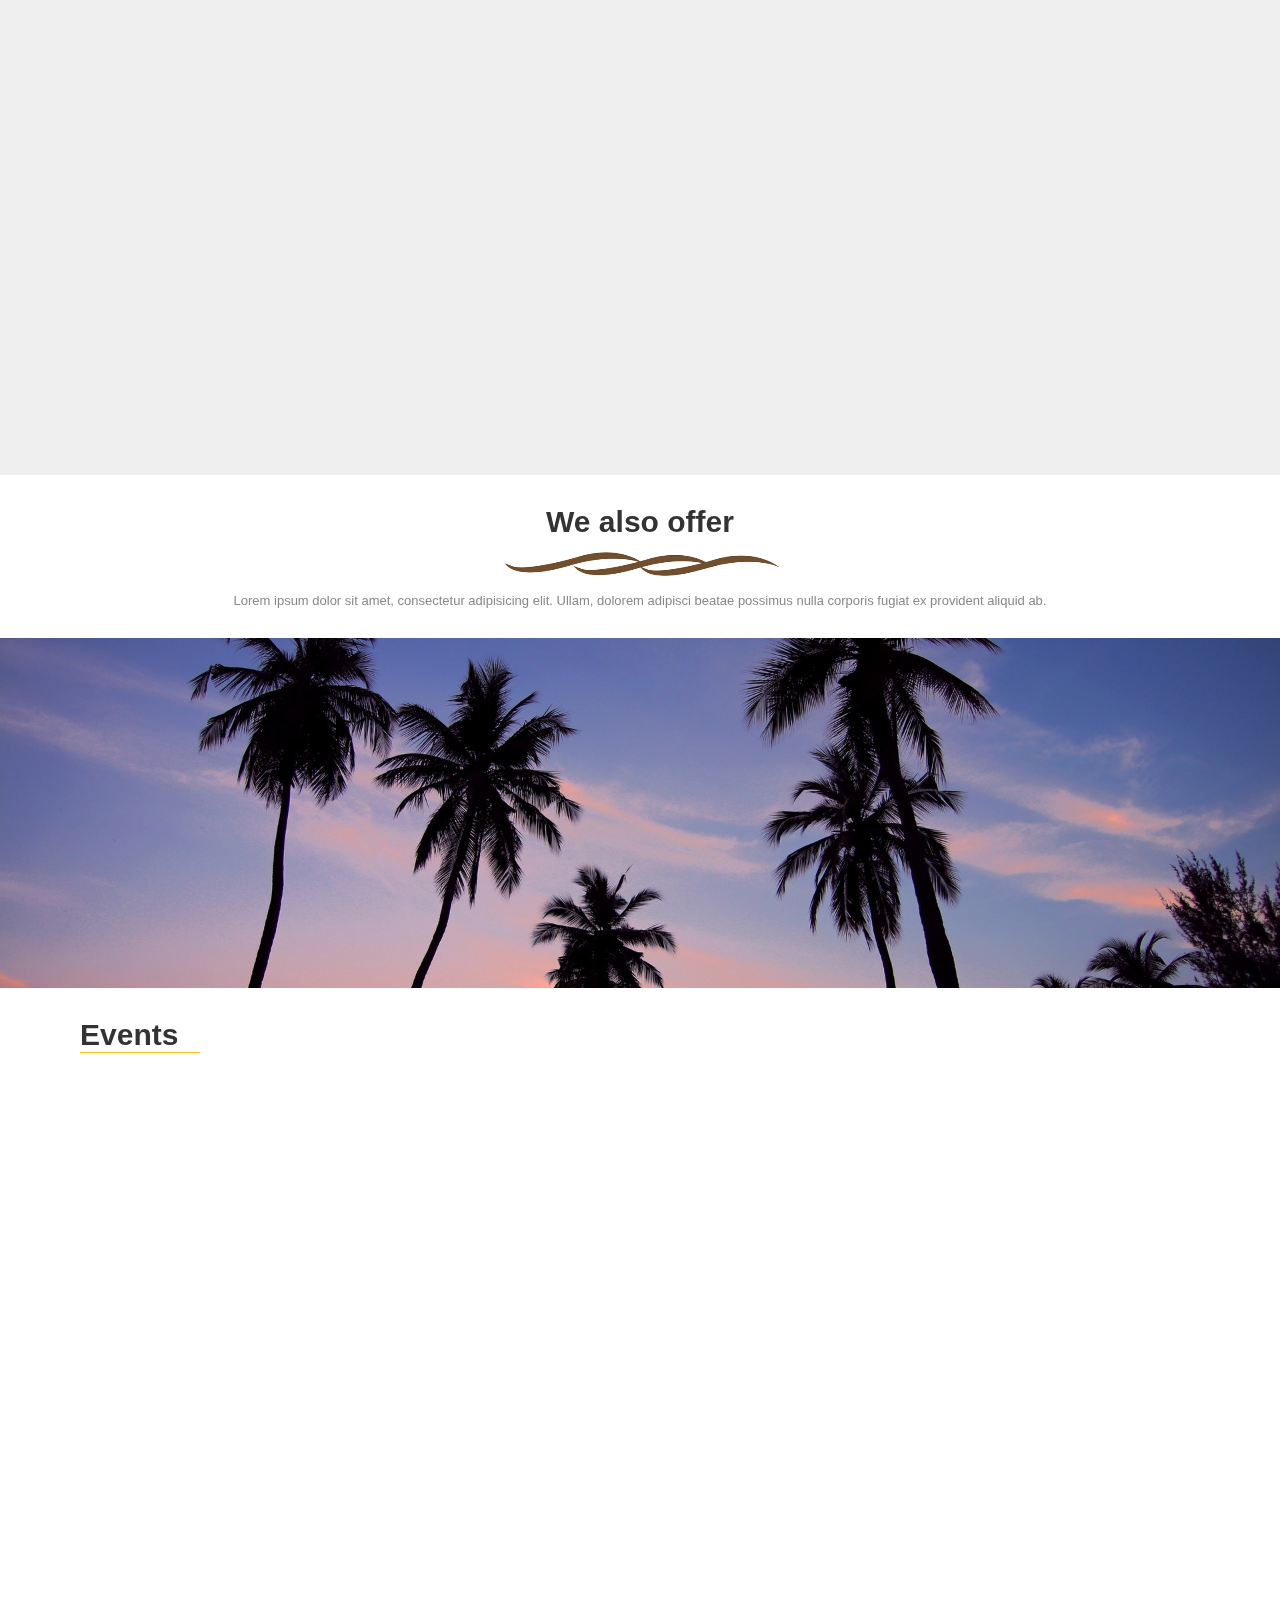
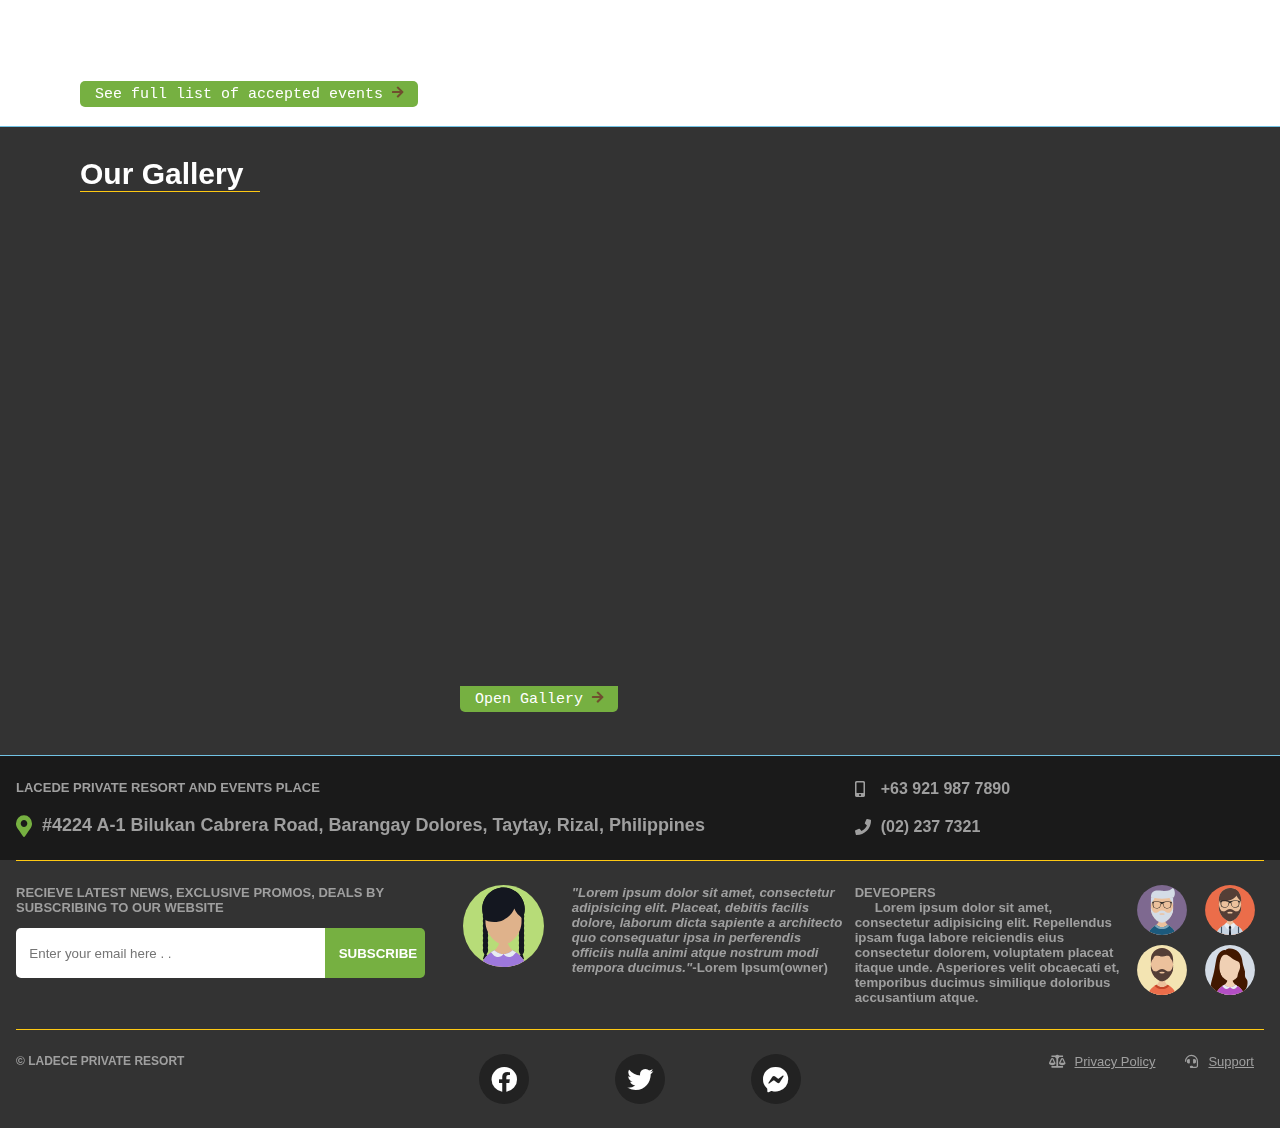
==== commit bf0d4364: "Add files via upload" ====
--- a/index.html
+++ b/index.html
@@ -16,27 +16,49 @@
 	<link rel="stylesheet" href="https://cdnjs.cloudflare.com/ajax/libs/font-awesome/5.9.0/css/all.min.css">
 </head>
 <body>
-	
 	<div class="container">
+<!-- FLOATING ELEMENTS -->
+	<a href="#landing" class="go-to-top-btn link-btn"><i class="fas fa-arrow-up"></i></a>
+
+	<div class="bot-btn">
+		<p>Open FAQ bot</p>
+	</div>
+
 <!-- QUICK-INFO -->
-		<!-- <section class="quick-info" style="width: 100%; height: 30px; background-color: blue;"></section> -->
+		<section class="quick-info">
+				<div class="address block">
+					<i class="fas fa-map-marker-alt fa-sm" style="color: #888; padding-right: 10px;"></i>
+					<p>#4224 A-1 Bilukan Cabrera Road, Barangay Dolores, Taytay, Rizal</p>
+				</div>
+				<div class="weather block">
+					<p class="weather-address">Taytay, Rizal</p>
+					<p class="weather-degree">34 C</p>
+					<p class="weather-status">Partly Cloudy</p>
+					<p class="weather-icon">a</p>
+				</div>
+		</section>
 <!-- NAVIGATION -->
 		<nav>	
 			<div class="logo"><a href="#"><img src="./img/logo.png"><h3>adecé</h3></a></div>
+			<div class="hamburger">
+				<span class="line"></span>
+				<span class="line"></span>
+				<span class="line"></span>
+			</div>
 			<ul>
-				<li><a href="">Home</a> </li>
+				<li><a href="" id="first">Home</a> </li>
 				<li><a href="">Accomodation</a></li>
 				<li><a href="">Schedules</a></li>
 				<li><a href="">Book Now</a></li>
 				<li><a href="">Gallery</a></li>
-				<li><a href="">Contact Us</a></li>
-				<li><a href="">About</a></li>
+				<!-- <li><a href="">Contact Us</a></li> -->
+				<!-- <li><a href="">About</a></li> -->
 			</ul>
 		</nav>
 
 <!-- LANDING -->
 
-		<section class="landing">
+		<section class="landing" id="landing">
 
 			<div class="fade"></div>
 
@@ -44,6 +66,7 @@
 				<h2>Welcome to Ladece</h2>
 				<p>Private Resort</p>
 			</div>
+
 		</section>
 
 <!-- AVAILABILITY CHECKER -->
@@ -339,7 +362,7 @@
 		<section class="section-d wrapper">
 			<div class="container">
 				<div class="events">
-					<div class="event span1">
+					<div class="event span1" data-aos="fade-left" data-aos-duration="1000" data-aos-once='true'>
 						<img src="./img/wedding.jpg">
 						<div class="event-title">
 							<p>EVENTS</p>
@@ -347,7 +370,7 @@
 						</div>
 					</div>
 
-					<div class="event span2">
+					<div class="event span2" data-aos="fade-right" data-aos-duration="1000" data-aos-once='true'>
 						<img src="./img/bake-baked-bakery-2349996 (1).jpg">
 						<div class="event-title">
 							<p>EVENTS</p>
@@ -355,7 +378,7 @@
 						</div>
 					</div>
 
-					<div class="event span1">
+					<div class="event span1" data-aos="fade-left" data-aos-duration="1000" data-aos-once='true'>
 						<img src="./img/bonding-daylight-friends-1645634.jpg">
 						<div class="event-title">
 							<p>EVENTS</p>
@@ -364,25 +387,51 @@
 					</div>
 				</div>
 			</div>
-			<a href="#" style="color: #333">See full list of accepted events</a>
-		</section>
-
-		<section class="title wrapper left" style="background-color: #fff;">
-			<h1 class="" id="events-title" style="font-size: 30px!important">Our Gallery</h1>
+			<a href="#" class="link-btn">See full list of accepted events <i class="fas fa-arrow-right fa-sm" id="cal-btn-i"></i></a>
+		</section>
+
+<!-- GALLERY -->
+		<section class="title wrapper left" style="background-color: #333;border-top: 1px #72c3e5 solid;">
+			<h1 class="" id="events-title" style="font-size: 30px!important; color: #fff";>Our Gallery</h1>
 			<div class="line" style="width: 180px!important"></div>
 		</section>
 
-		<section class="gallery wrapper" style="background-color: #fff;">
-			<div class="description block">
+		<section class="gallery wrapper" style="background-color: #333;">
+			<div class="description block" data-aos="fade-right" data-aos-duration="1000" data-aos-once='true'>
 				<h3>Lorem ipsum dolor.</h3>
 				<p>Lorem ipsum dolor sit amet, consectetur adipisicing elit. Perferendis dolor velit, odit dignissimos saepe ratione obcaecati. Voluptas quae corporis a rerum cupiditate? Sunt harum nostrum optio dignissimos quis, magnam eius.</p>
-				<a href="#">Open Gallery</a>
 			</div>
 			<div class="preview block">
-				<img src="./img/cottage2.jpeg" alt="">
-				<img src="./img/cottage1.jpeg" alt="">
-				<img src="./img/infinity-pool-1280x853.jpg" alt="">
-				<img src="./img/Hot-Sale-Cheap-Price-Patio-Swimming-Pool-Furniture-Sun-Bed-Beach-Chair-T501.jpg" alt="">
+				<div class="slideshow block" data-aos="fade-in" data-aos-duration="1000" data-aos-once='true'>
+					<div class="btn left-btn"></div>
+					<div class="btn right-btn"></div>
+					
+					<div class="image-cont">
+						<img src="./img/infinity-pool-1280x853.jpg" alt="">
+						<p class="image-text">Image 1</p>
+					</div>
+					<div class="image-cont">
+						<img src="./img/landing-bg-1280x853.jpg" alt="">
+						<p class="image-text">Image 2</p>
+					</div>
+					<div class="image-cont">
+						<img src="./img/pool-side-1920x1280.jpg" alt="">
+						<p class="image-text">Image 3</p>
+					</div>
+					<div class="image-cont">
+						<img src="./img/windows at EB Coorg.jpg" alt="">
+						<p class="image-text">Image 4</p>
+					</div>
+					<div class="image-cont">
+						<img src="./img/cottage2.jpeg" alt="">
+						<p class="image-text">Image 5</p>
+					</div>
+					<div class="image-cont">
+						<img src="./img/contemporary-room-640x426.jpg" alt="">
+						<p class="image-text">Image 6</p>
+					</div>
+				</div>
+				<a href="#" class="link-btn">Open Gallery <i class="fas fa-arrow-right fa-sm" id="cal-btn-i"></i></a>
 			</div>
 		</section>
 	</div>
@@ -458,12 +507,16 @@
 	<script type="text/javascript">
 		window.onload = function() {
 			AOS.init();
+
+// ----CALENDAR ------
 			let calendarBtn = document.querySelector("#cal-btn");
 			let calendarBtnI = document.querySelector("#cal-btn-i");
 			let calendar = document.querySelector('.calendar');
 			let time = document.querySelector('#time');
 			let indicator = document.querySelector('.selected-icon');
 			let body = document.querySelector('body');
+			let hamburger = document.querySelector('.hamburger');
+			let ulLinks = document.querySelector('ul');
 
 			// fix double click to open bug
 			calendar.style.display = 'none';
@@ -486,8 +539,6 @@
 			body.addEventListener('focusout', () => calendar.style.display= 'none');
 
 			// body.addEventListener('click', () => calendar.style.display= 'none');
-
-
 
 			time.addEventListener('change', () => {
 				indicator.innerHTML = '';
@@ -503,8 +554,80 @@
 				}
 				indicator.appendChild(icon);
 			});
+
+// ----- SLIDESHOW ------
+			let images = document.querySelectorAll('.image-cont');
+			let leftBtn = document.querySelector('.left-btn');
+			let rightBtn = document.querySelector('.right-btn');
+			let index = 0;
+
+			function init(){
+				for(let i = 0; i < images.length; i++){
+					images[i].style.display = 'none';
+				}
+				images[index].style.display = 'block';
+			}
+
+			function fadeOut(element){
+				let op = 1;
+				let timer = setInterval(function(){
+					if(op <= 0.1){
+						clearInterval(timer);
+						element.style.display = 'none';
+					}
+					element.style.opacity = op;
+					element.style.filter = 'alpha(opacity='+ op * 100 + ')';
+					op -= op * 0.05;
+					// console.log(op);
+				},10);
+			}
+
+			function fadeIn(element){
+				let op = 0.1;
+				element.style.display = 'block';
+				element.style.opacity = op;
+				let timer = setInterval(function(){
+					if(op >= 1){
+						clearInterval(timer);
+					}
+					element.style.opacity = op;
+					element.style.filter = 'alpha(opacity='+ op * 100 + ')';
+					op += op * 0.02;
+				},10);
+			}
+
+			function slideRight(){
+				let previous = images[index];
+				if(index >= images.length-1) index = 0;
+				else index++;
+				fadeOut(previous);
+				fadeIn(images[index]);
+			}
+
+			function slideLeft(){
+				let previous = images[index];
+				if(index <= 0) index = images.length -1;
+				else index--;
+				fadeOut(previous);
+				fadeIn(images[index]);
+			}
+
+			rightBtn.addEventListener('click', function() {
+				slideRight();
+			});
+
+			leftBtn.addEventListener('click', () => {
+				slideLeft();
+			});
+
+			init();
+			setInterval(() => slideRight(), 5000);
+
+			hamburger.addEventListener('click',()=> {
+				ulLinks.classList.toggle('open-nav');
+				setTimeout(()=> ulLinks.style.maxHeight = 'auto', 100);
+			})
 		}
-
 	</script>
 
 </body>
--- a/css/index-styles.css
+++ b/css/index-styles.css
@@ -1,19 +1,22 @@
-/*title h1 font size 30px*/
-
-
-
 *{
 	margin: 0;
 	padding: 0;
 	color: #fff;
-	font-family: sans-serif;
+	/*font-family: 'Segoe UI', Tahoma, sans-serif;*/
 	/*transition: 0.5s;*/
 }
 
-
-.wrapper{
-	padding: 0 5em;
-}
+p{
+	font-size: 13px;
+	color: #fff;
+}
+
+a{
+	font-size: 13px;
+	color: #888;
+}
+
+.wrapper{padding: 0 5em;}
 
 .title{
 	background-color: #fff;
@@ -38,9 +41,7 @@
 	padding: 0 10em;
 }
 
-.left{
-	text-align: left!important;
-}
+.left{text-align: left!important;}
 
 .line{
 	width: 150px;
@@ -48,8 +49,52 @@
 	background-color: #ffc913;
 }
 
+.link-btn{
+	/*position: absolute;*/
+	font-family: "Courier New", Courier, monospace;
+	text-decoration: none;
+	padding: 0.3em 1em;
+	/*margin-top: 100px;*/
+	border-radius: 5px;
+	font-size: 15px;
+	background-color: #76b041;
+	color: #fff!important;
+}
+/*FLOATING BUTTONS*/
+
+.go-to-top-btn,
+.bot-btn{
+	position: fixed;
+	/*width: 20px;*/
+	/*height: 20px;*/
+	z-index: 1;
+	background-color: red;
+	font-family: "Courier New", Courier, monospace;
+	text-decoration: none;
+	padding: 0.5em 2em;
+	border-radius: 5px;
+	font-size: 15px;
+	background-color: #704e2e;
+	opacity: 0.7;
+	color: #fff!important;
+	cursor: pointer;
+}
+
+.go-to-top-btn{
+	right: 10px;
+	bottom: 20px;
+}
+
+.bot-btn{
+	transform: rotate(-90deg);
+	right: -70px;
+	bottom: 160px;
+	padding-top: 0.2em; 
+}
+
 body{
 	background-color: #efefef;
+	font-family: sans-serif;
 }
 
 *::-webkit-scrollbar ,
@@ -81,21 +126,55 @@
 	overflow: hidden;
 }
 
+.quick-info{
+	position: absolute;
+	top: 0;
+	width: calc(100% - 4em);
+	height: 16px;
+	background-color: rgba(0, 0, 0, 0.8);
+	padding: 2px 2em;
+	z-index: 1;
+	display: grid;
+	grid-template-columns: 2fr 1fr;
+}
+
+.quick-info .address{
+	/*width: calc(60vw - 2em);*/
+	display: flex;
+}
+
+.quick-info p{
+	font-size: 9px;
+}
+
+.quick-info .weather{
+	/*width: calc(40vw - 2em);*/
+	display: flex;
+}
+
+.weather * {
+	margin-right: 7px;
+}
+
+.weather .weather-address{
+	 margin-left: auto;
+}
+
 nav{
 	position: absolute;
-	top: 30px;
-	width: 100%;
-	height: 80px;
+	top: 20px;
+	width: 100%;
+	height: 60px;
+	margin: 0;
 	background-color: rgba(0, 0, 0, 0.7);
 	display: flex;
 	justify-content: space-around;
+	align-items: center;
 	z-index: 1;
 	/*border-bottom: 1px #f3f3f3 solid;*/
 }
 
-nav .logo{
-	float: left;
-}
+nav .logo{float: left;}
 
 nav .logo a{
 	display: flex;
@@ -110,18 +189,39 @@
 	height: 80px;	
 }
 
-nav .logo a h3{
-	line-height: 80px;
+nav .logo a h3{line-height: 80px;}
+
+nav .hamburger{
+	display: none;
+	width: 30px;
+	height: 35px;
+	/*display: flex;*/
+	flex-direction: column;
+}
+
+nav .hamburger span{
+	width: 30px;
+	height: 3px;
+	background-color: #fff;
+	margin: 5px 0;
 }
 
 nav ul{
 	list-style: none;
 	float: right;
+	transition: 0.5s;
+}
+
+.open-nav{
+	max-height: 300px;
+	display: grid;
+	grid-template-columns: 1fr;
+	right: 0;
+	/*transition: 2s;*/
 }
 
 nav ul li{
 	float: left;
-	margin-top: 30px;
 }
 
 nav ul li a{
@@ -136,9 +236,7 @@
 	text-transform: uppercase;
 }
 
-nav ul li #first{
-	border-left: 0px;
-}
+nav ul li #first{border-left: 0px;}
 
 nav ul li a:hover{
 	color: #704e2e;
@@ -149,8 +247,6 @@
 .landing{
 	position: relative;
 	/*z-index: ;*/
-/*	left: 0;
-	top: 0;*/
 	height: 110vh;
 	width: 100%;
 	background-image: url('../img/landing-bg-1920x1280.jpg');
@@ -172,9 +268,7 @@
 	transform: translateY(-45%);
 }
 
-.landing .landing-title h2{
-	font-size: 50px;
-}
+.landing .landing-title h2{font-size: 50px;}
 
 .landing .landing-title p{
 	font-size: 18px;
@@ -282,16 +376,16 @@
 	align-self: center;
 }
 
-.cal-selector .fa-calendar-alt,
-.cal-selector .fa-arrow-right{
-	color: #704e2e;
-}
+.fa-calendar-alt,
+.fa-arrow-right{color: #704e2e;}
 
 .cal-selector .btn{
 	display: grid;
 	grid-template-rows: 60px;
 	width: 100%;
 	height: 100%;
+	padding: 0!important;
+	position: relative!important;
 	cursor: pointer;
 	transition: 0.5s;
 	border-radius: 0 7px 7px 0;
@@ -415,7 +509,9 @@
 	/*position: relative;*/
 	justify-self: center;
 	text-align: center;
-	cursor: pointer;
+	/*cursor: pointer;*/
+	z-index: -1;
+	cursor: default;
 	width: 300px;
 	height: 435px;
 	background-color: #fff;
@@ -618,30 +714,106 @@
 .gallery{
 	display: grid;
 	grid-template-columns: repeat(3, 1fr);
-	grid-column-gap: 10px;
+	grid-column-gap: 20px;
+	grid-row-gap: 20px;
 	padding-top: 1em;
-	padding-bottom: 1.5em;
-}
-
-.gallery .description *{
-	color: #333;
-}
-
-.gallery .preview{
-	grid-column: span 2;
-	display: grid;
-	grid-template-columns:repeat(2, 1fr);
-	grid-gap: 5px;
-	width: 100%;
-	/*background-color: blue;*/
-}
-
-.gallery .preview img{
-	width: 100%;
-	height: 280px;
+	padding-bottom: 3em;
+	border-bottom: 1px #72c3e5 solid;
+}
+
+.gallery .block{
 	align-self: center;
 	justify-self: center;
 }
+
+.gallery .description{
+	align-self: stretch;
+}
+
+.gallery .description *{
+	color: #fff;
+}
+
+.gallery .description h3{
+	text-transform: uppercase;
+}
+
+.gallery .description p{
+	padding-top: 3em;
+	text-indent: 1em;
+	line-height: 20px;
+}
+
+.gallery .preview{
+	/*overflow: hidden;*/
+	position: relative;
+	grid-column: span 2;
+	width: 100%;
+	/*height: 450px;*/
+}
+
+.gallery .preview a{
+	border-top-right-radius: 0px;
+	border-top-left-radius: 0px;
+}
+
+.slideshow{
+	position: relative;
+	width: 100%;
+	height: 450px;
+	/*border: 1px #f0f0f0 solid;*/
+	overflow: hidden;
+}
+
+.slideshow .btn{
+	display: none;
+	position: absolute;
+	width: 0px;
+	height: 0px;
+	top: 50%;
+	transform: translateY(-50%);
+	z-index: 1000;
+	cursor: pointer;
+}
+
+.slideshow .left-btn{
+	left: 20px;
+	border-top: 20px transparent solid;
+	border-bottom: 20px transparent solid;
+	border-right: 30px #704e2e solid;
+
+}
+
+.slideshow .right-btn{
+	right: 20px;
+	border-top: 20px transparent solid;
+	border-bottom: 20px transparent solid;
+	border-left: 30px #704e2e solid;
+}
+
+.slideshow .image-cont{
+	position: relative;
+	width: 100%;
+	height: 100%;
+}
+
+.slideshow .image-cont img{
+	position: absolute;
+	top: 0;
+	width: 100%;
+	height: 100%;
+}
+
+.slideshow .image-cont .image-text{
+	position: absolute;
+	color: #fff;
+	font-size: 45px;
+	font-weight: bold;
+	bottom: 10%;
+	left: 50%;
+	transform: translate(-50%, -10%);
+}
+
 
 
 /*FOOTER*/
@@ -868,9 +1040,10 @@
 	.gallery .block{
 		grid-column: span 3;
 	}
-
-	.gallery .preview img{
-		height: 350px;
+	
+	.gallery .slideshow,
+	.gallery .preview .image-cont{
+		height: 450px;
 	}
 }
 
@@ -927,6 +1100,11 @@
 	footer .top .location{
 		grid-column: span 3;
 	}
+
+	.gallery .slideshow,
+	.gallery .preview .image-cont{
+		height: 320px;
+	}
 }
 
 /*mobile*/
@@ -935,8 +1113,59 @@
 		padding: 10px;
 	}
 
+	.quick-info{
+		height: 31px;
+	}
+
+	.quick-info .block{
+		grid-column: span 2;
+		justify-self: left;
+		align-self: center;
+	}
+
+	nav{
+		width: calc(100% - 4em);
+		top: 35px;
+		padding: 0 2em;
+		justify-content: flex-start;
+		transition: 0.5s;
+	}
+
+	nav .hamburger{
+		display: flex;
+		margin-left: auto;
+		cursor: pointer;
+	}
+
 	nav ul{
 		display: none;
+		width: 250px;
+		overflow: hidden;
+		/*height: 100vh;*/
+		position: absolute;
+		/*right: -250px;*/
+		top: 60px;
+		padding: 0;
+		/*background-color: blue;*/
+		max-height: 0;
+		background-color: #eaeaea;
+	}
+
+	nav ul li{
+		width: 100%;
+		padding: 20px 0;
+	}
+
+	nav ul li a{
+		color: #333;
+		padding: 20px;
+		padding-right: 1000px;
+		border-left: none;
+	}
+
+	nav ul li a:hover{
+		background-color: #72c3e5;
+		color: #fff;
 	}
 
 	.landing .calendar{
@@ -983,8 +1212,11 @@
 		height: 100%;
 	}
 
-	.gallery .preview img{
-		height: 280px;
-		grid-column: span 2;
+	.slideshow{
+		height: 300px;
+	}
+
+	.slideshow .image-text{
+		font-size: 24px!important;
 	}
 }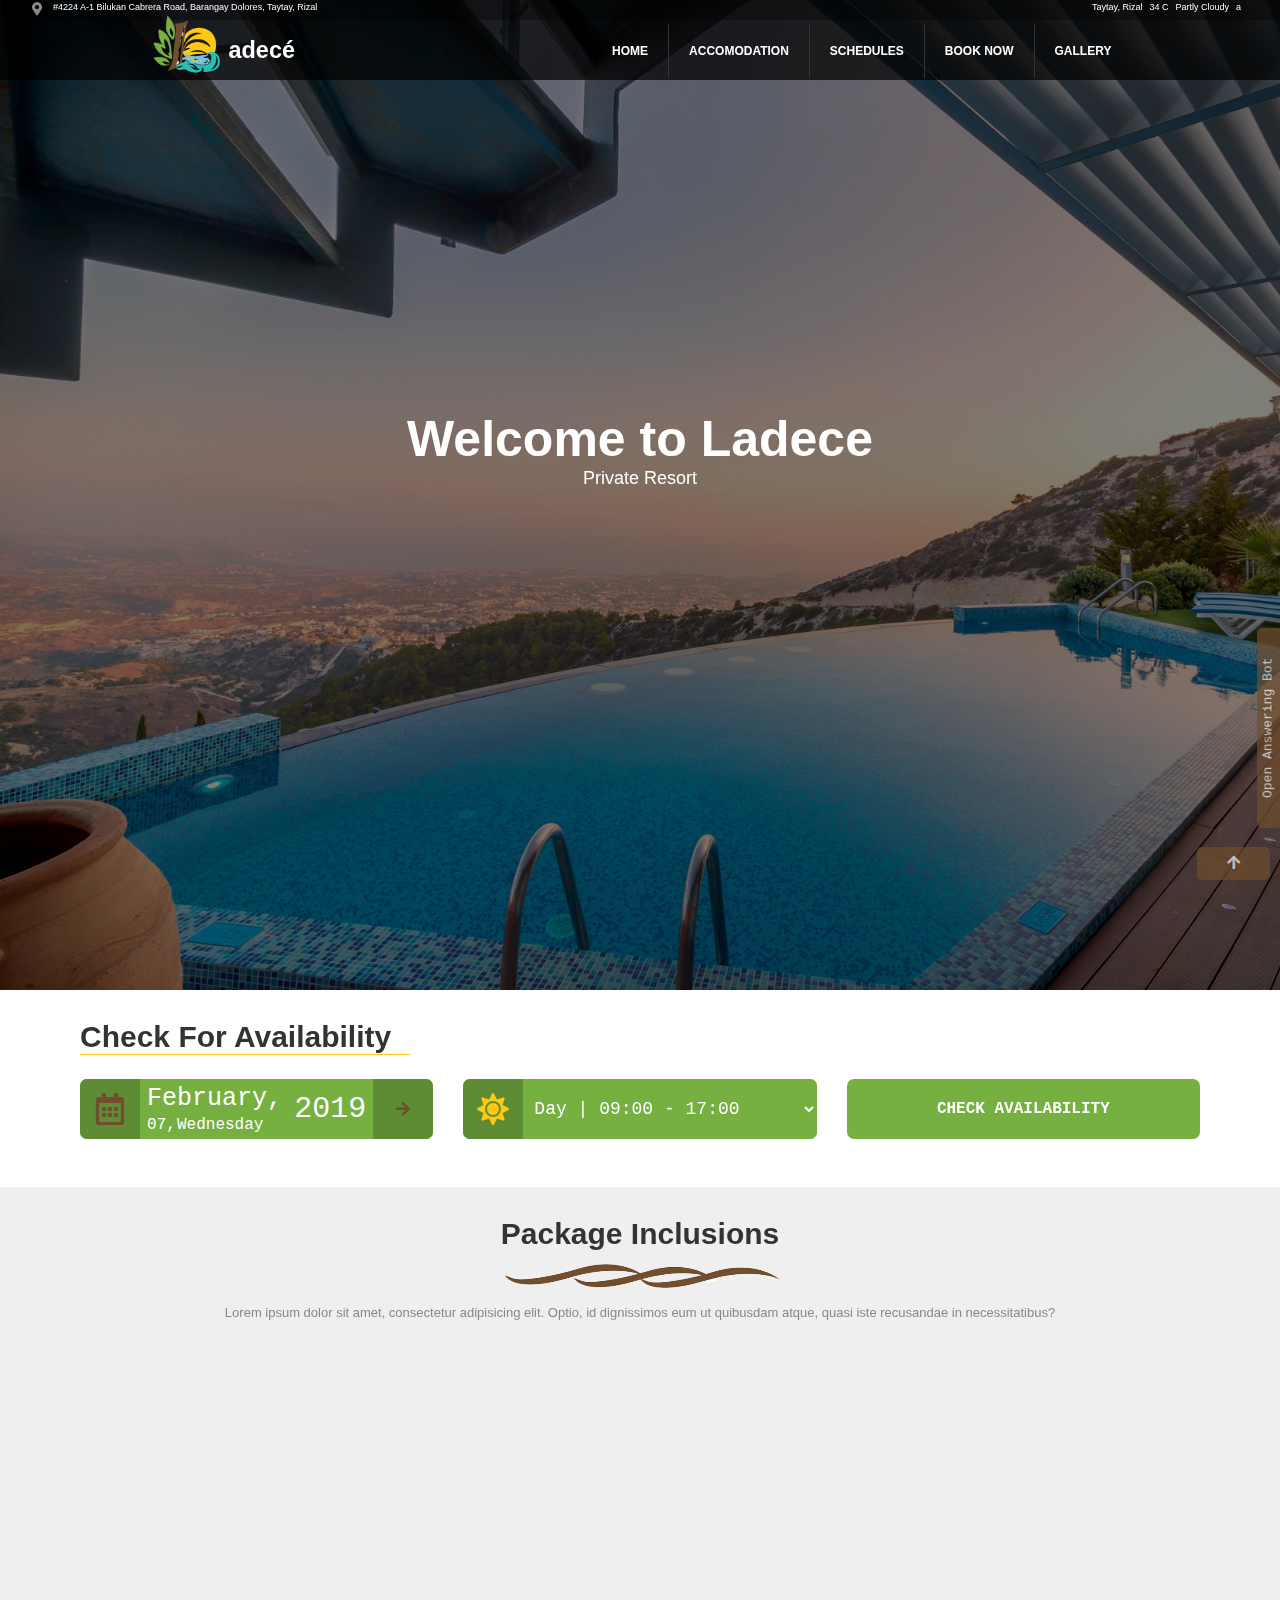
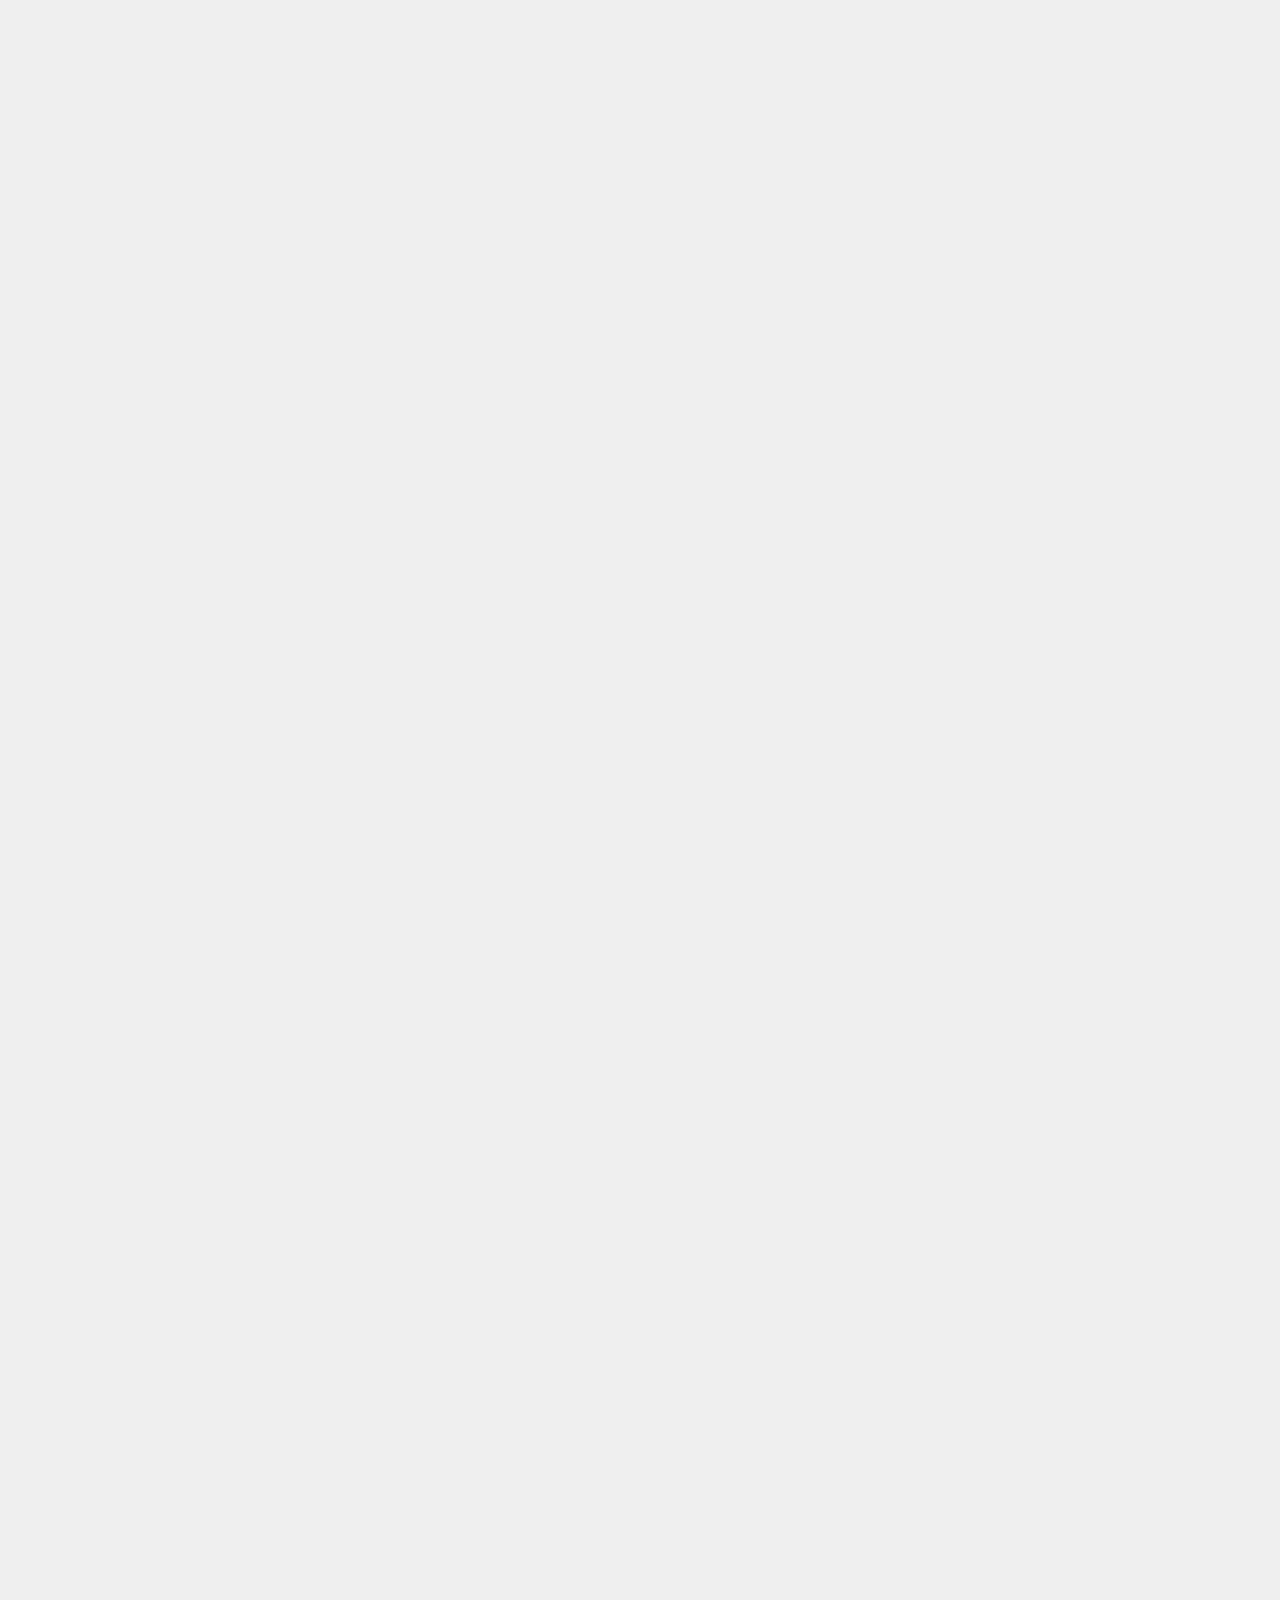
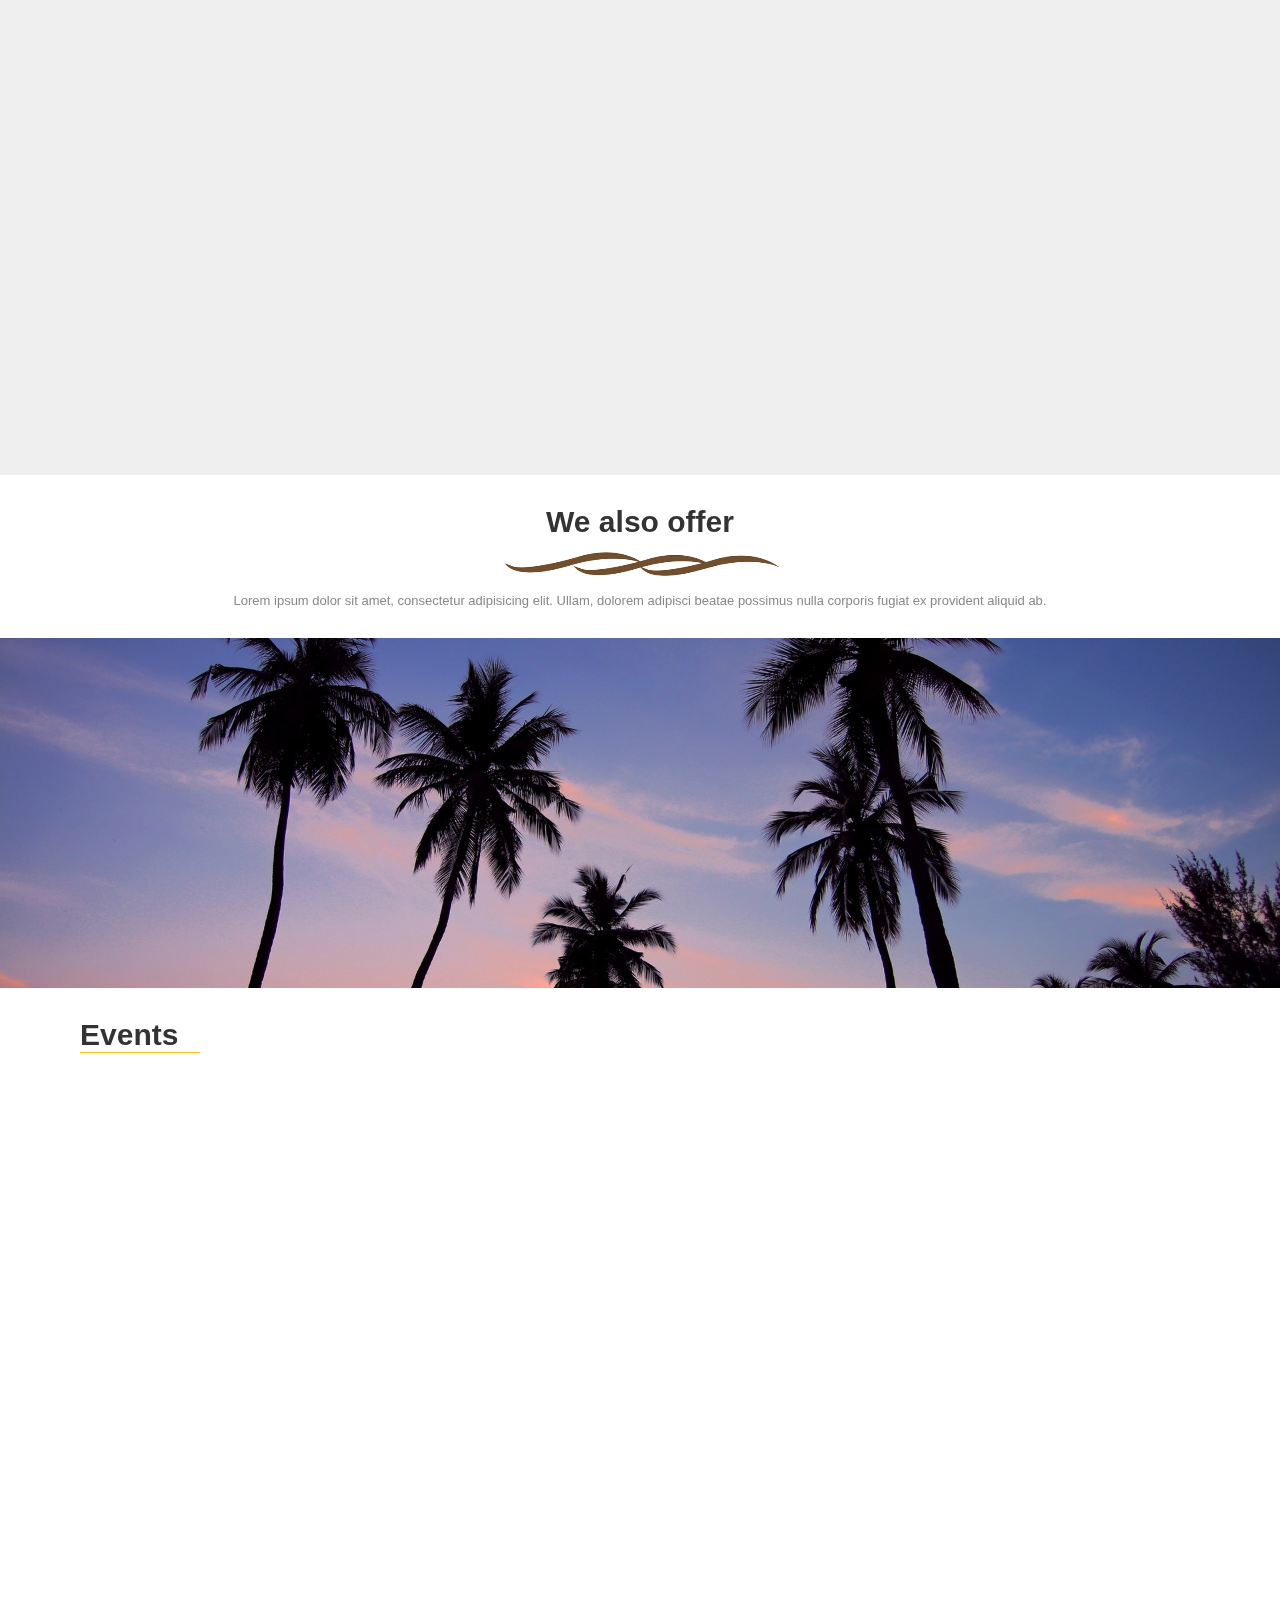
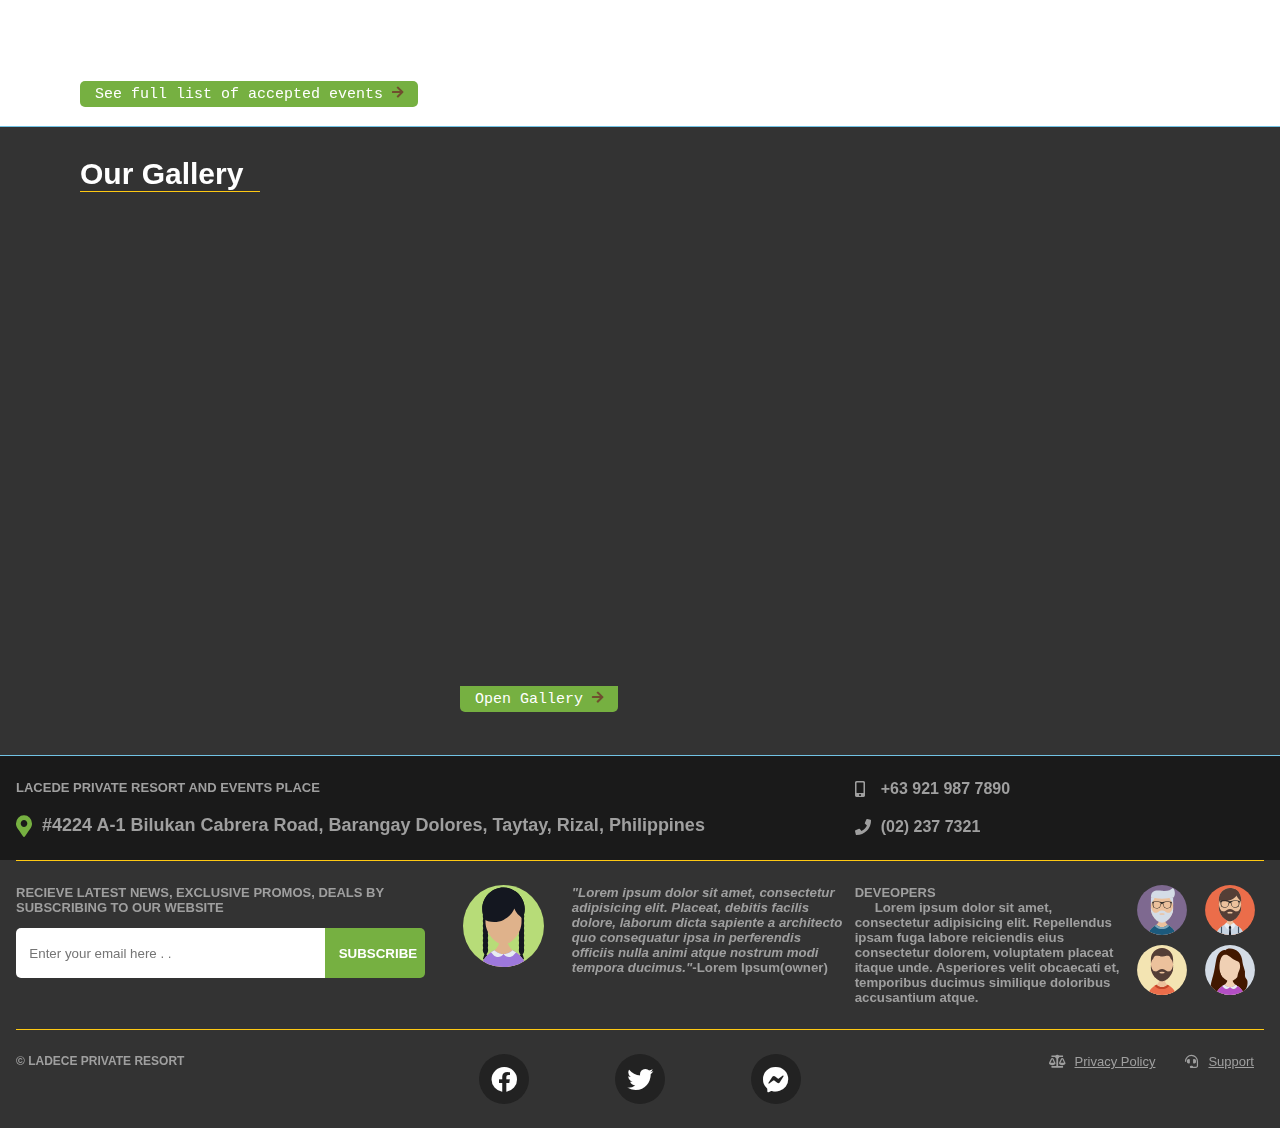
==== commit 939dc857: "Add files via upload" ====
--- a/index.html
+++ b/index.html
@@ -21,7 +21,7 @@
 	<a href="#landing" class="go-to-top-btn link-btn"><i class="fas fa-arrow-up"></i></a>
 
 	<div class="bot-btn">
-		<p>Open FAQ bot</p>
+		<p>Open Answering Bot</p>
 	</div>
 
 <!-- QUICK-INFO -->
--- a/css/index-styles.css
+++ b/css/index-styles.css
@@ -87,7 +87,7 @@
 
 .bot-btn{
 	transform: rotate(-90deg);
-	right: -70px;
+	right: -90px;
 	bottom: 160px;
 	padding-top: 0.2em; 
 }
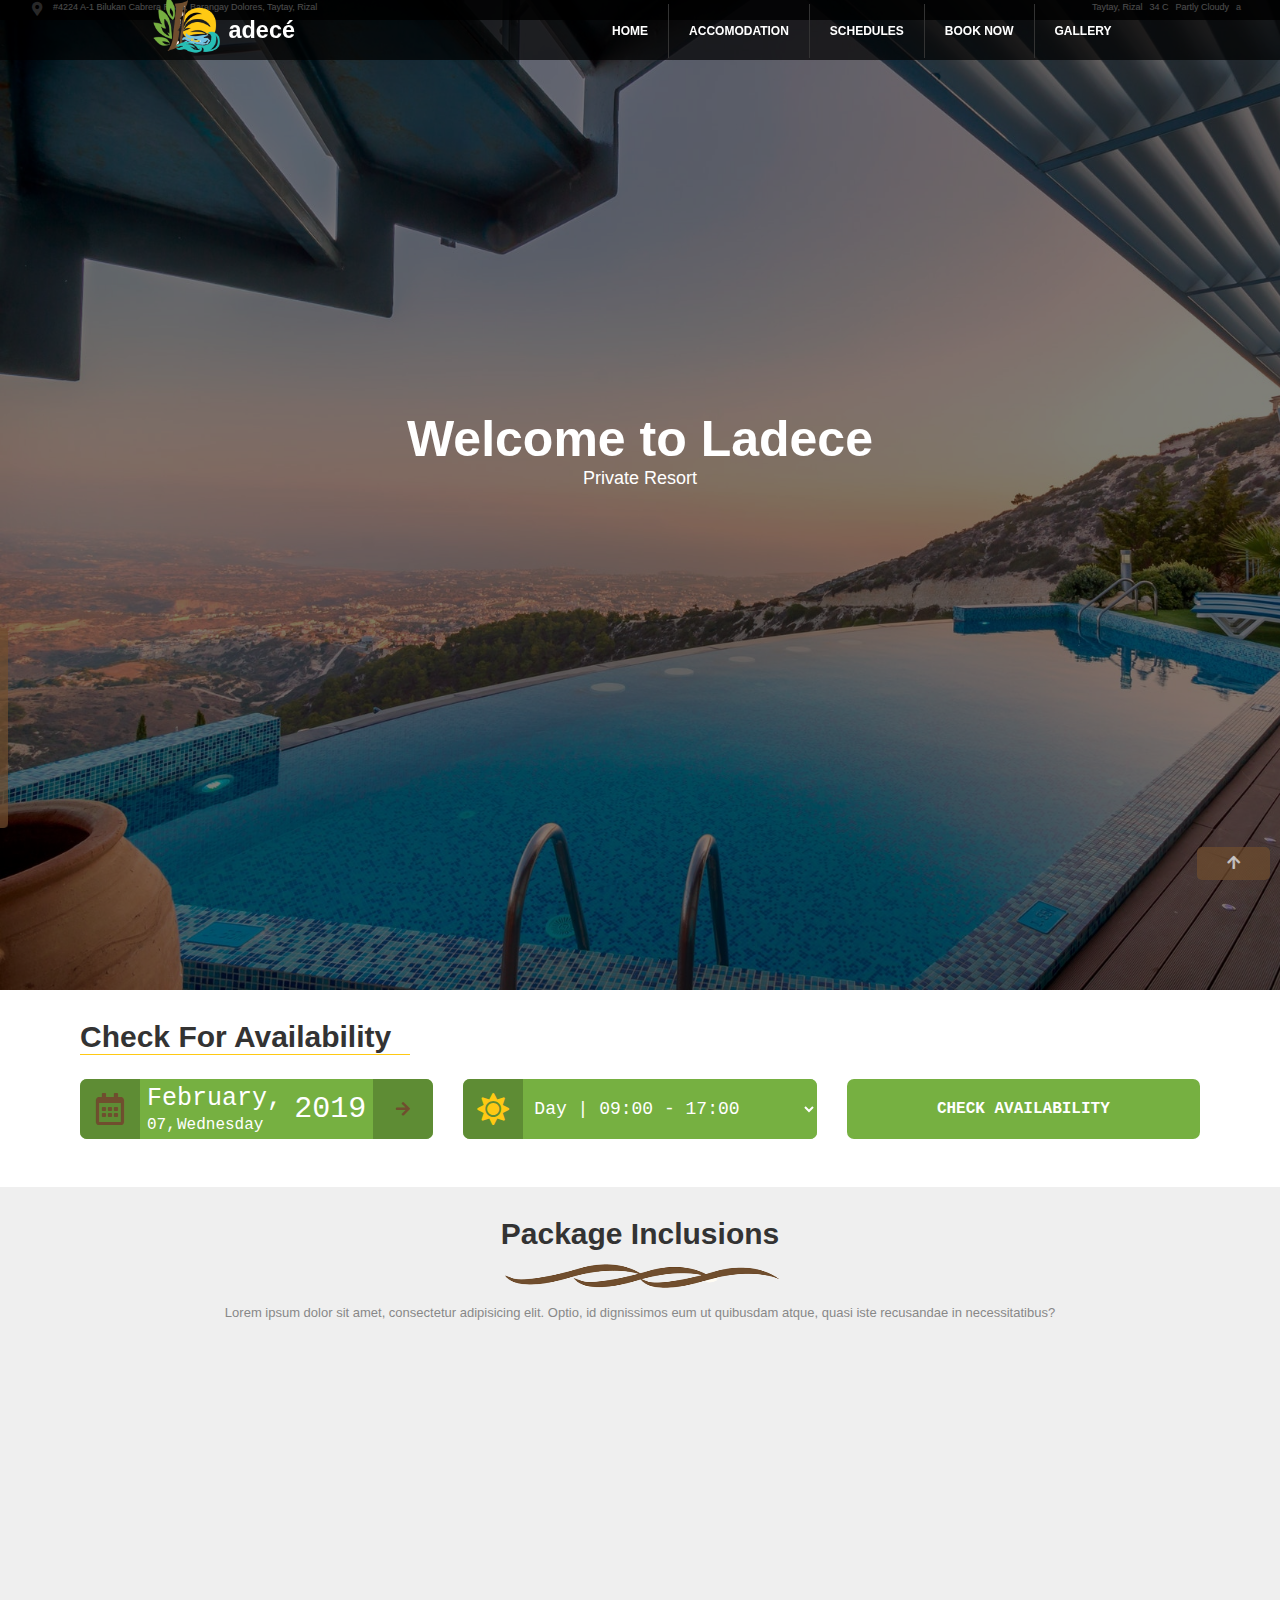
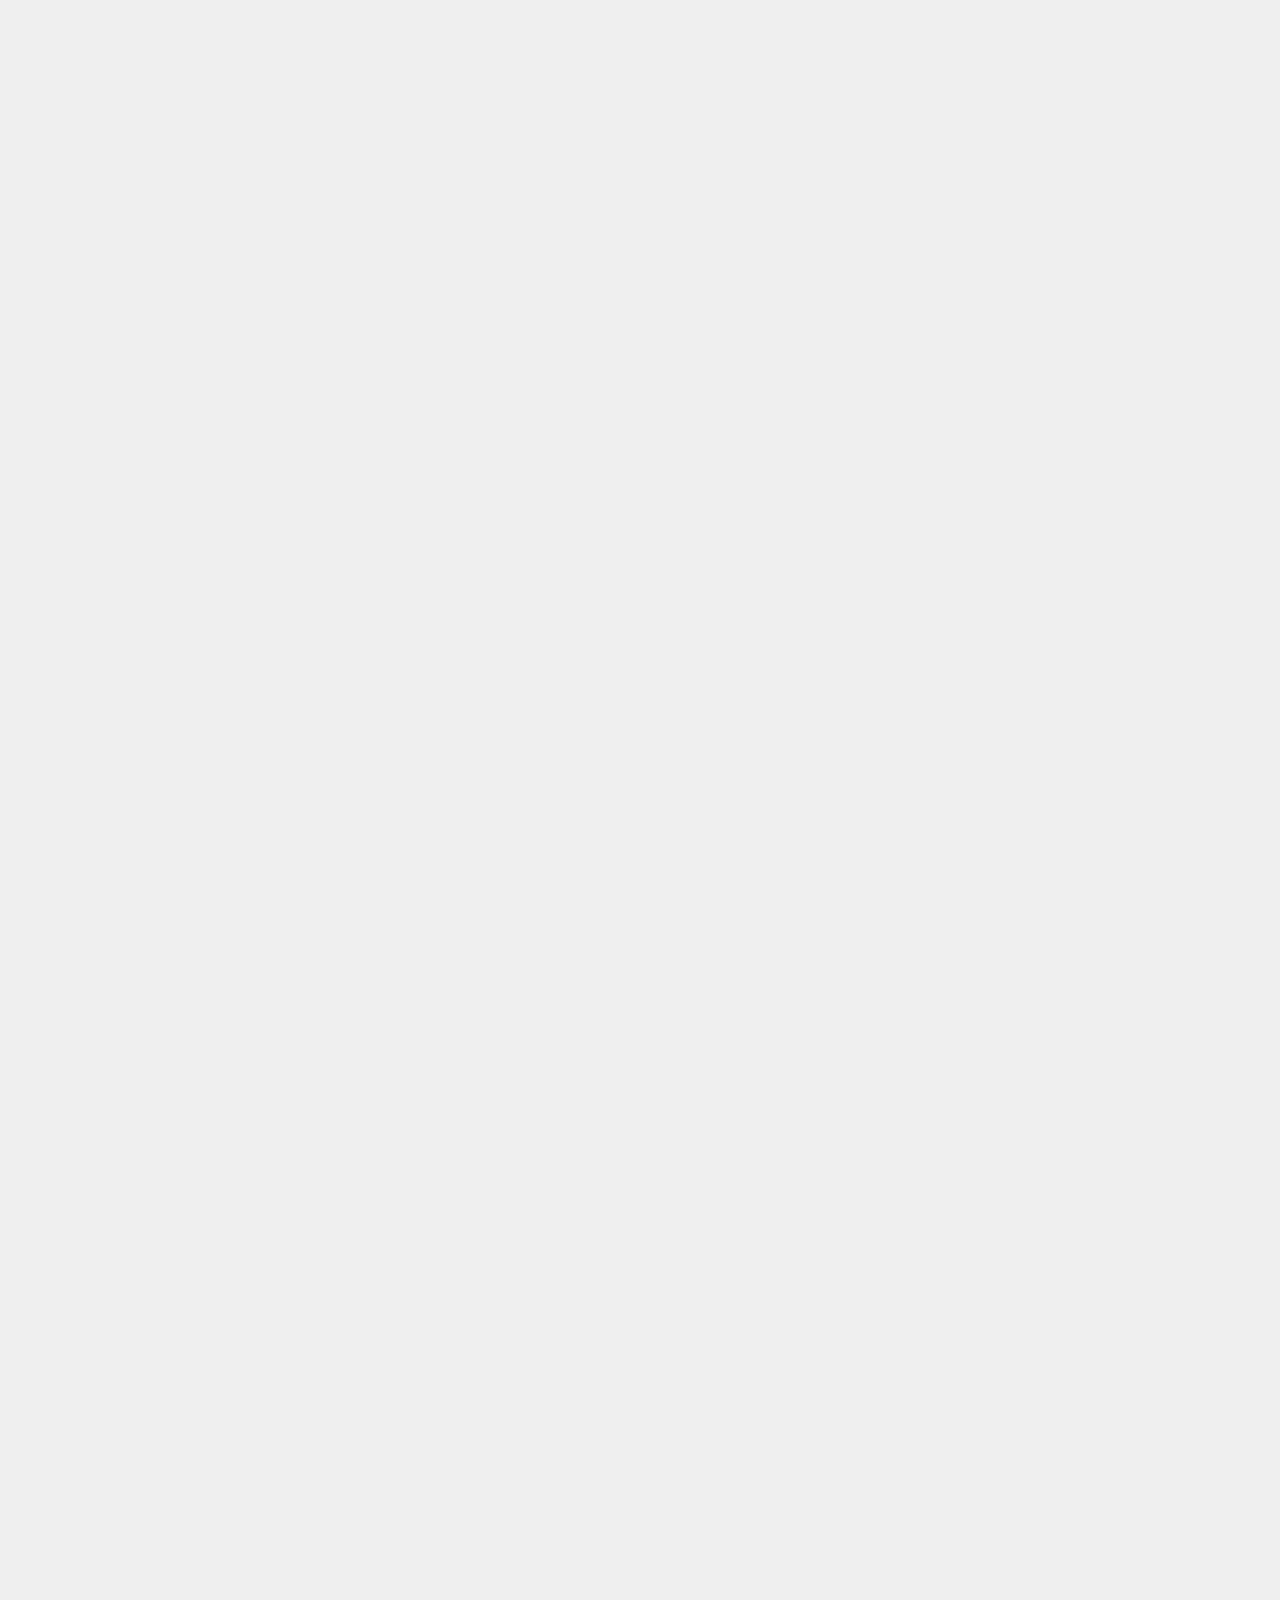
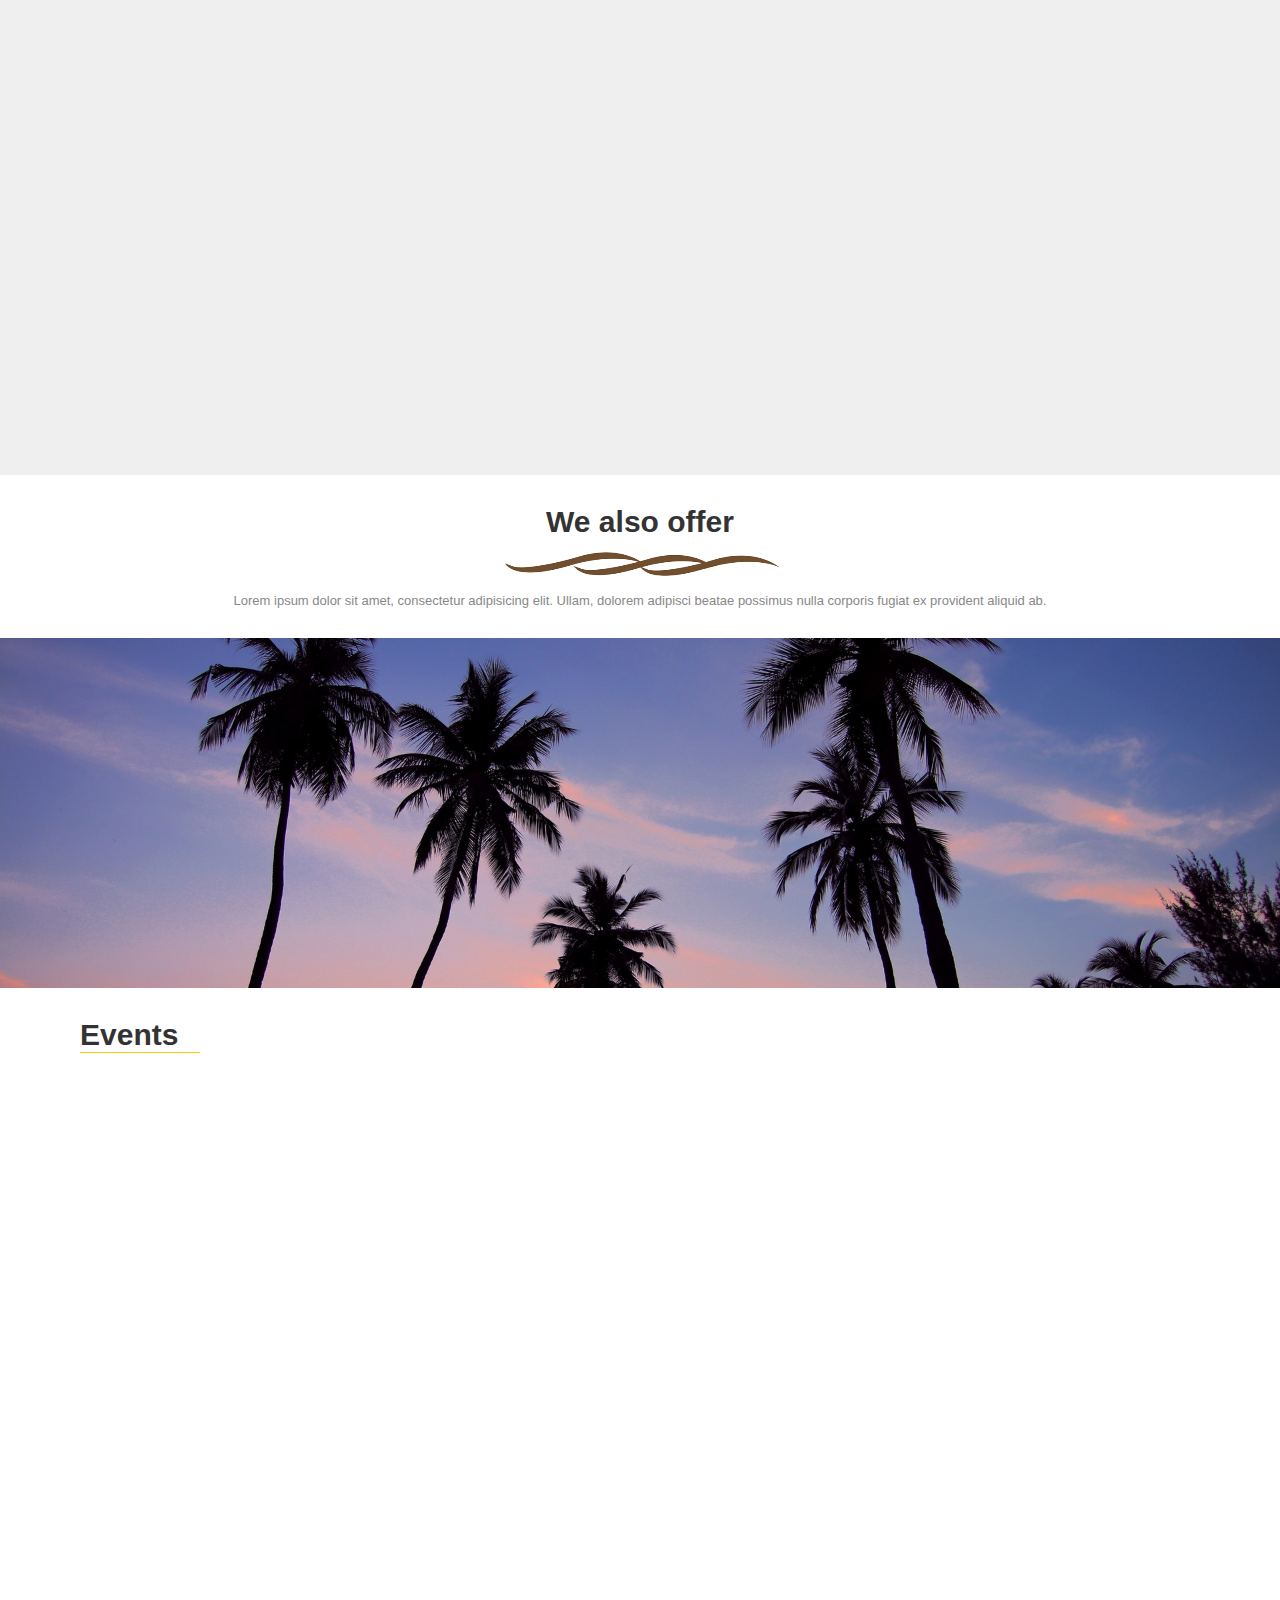
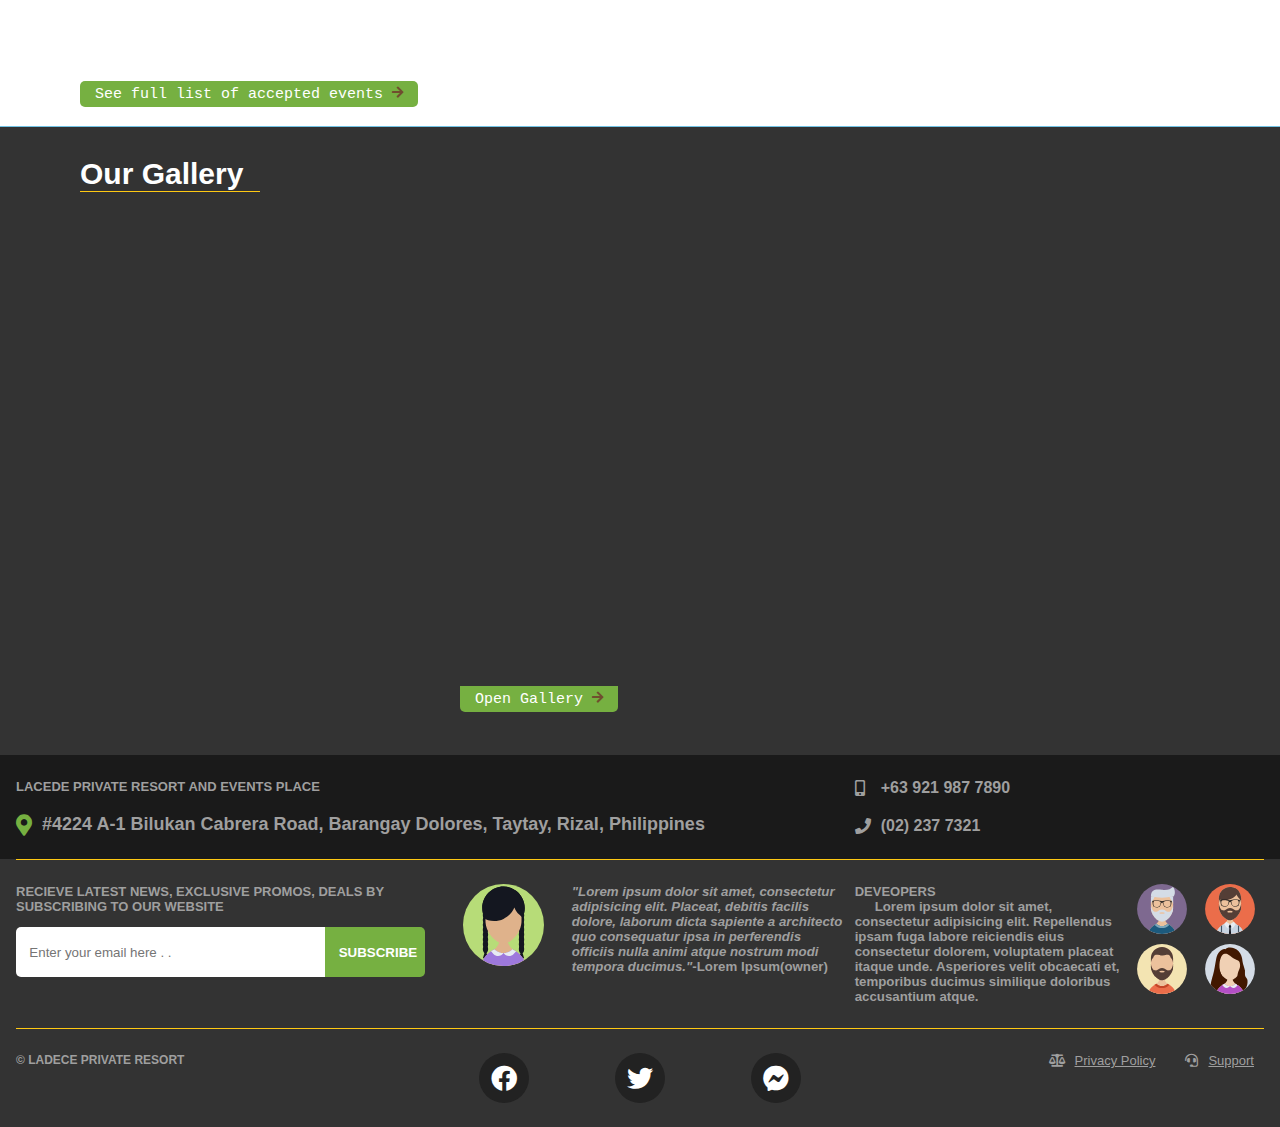
==== commit 3ef2eebb: "Add files via upload" ====
--- a/index.html
+++ b/index.html
@@ -12,8 +12,12 @@
 	<link rel="icon" href="./img/logo.png">
 	<link rel="stylesheet" type="text/css" href="./css/index-styles.css">
 	<link rel="stylesheet" type="text/css" href="./lib/aos.css">
+	<link rel="stylesheet" type="text/css" href="./lib/calendar.css">
 	<link rel="stylesheet" href="./lib/font-awesome/css/all.css">
 	<link rel="stylesheet" href="https://cdnjs.cloudflare.com/ajax/libs/font-awesome/5.9.0/css/all.min.css">
+
+	<script src="./lib/jquery.js"></script>
+	<script src="./lib/calendar.js"></script>
 </head>
 <body>
 	<div class="container">
@@ -83,12 +87,26 @@
 						<div class="cal-icon"><i class="far fa-calendar-alt fa-2x"></i></div>		
 						<div class="display">
 							<h1 class="month">February,</h1>
-							<h3 class="day">07,</h3>
+							<h3 class="day" id='day'>07,</h3>
 							<h3 class="day-abbr">Wednesday</h3>
 							<h1 class="year">2019</h1>
 						</div>
-						<div class="btn" id="cal-btn"><i class="fas fa-arrow-right" id="cal-btn-i"></i></div>
-						<div class="calendar">asd</div>
+						<div class="open-cal-btn" id="cal-btn"><i class="fas fa-arrow-right" id="cal-btn-i"></i></div>
+<!-- CALENDAR -->
+						<div class="calendar">
+							<div class="calendar-footer">
+								<div class="next-prev">
+									<div class="btn prev-btn">prev</div>
+									<div class="btn next-btn">next</div>
+								</div>
+								<div class="options">
+									<div class="btn jump-today"><i class="far fa-dot-circle fa-sm"></i></div>
+									<div class="btn cancel-btn">Cancel</div>
+									<div class="btn ok-btn">Ok</div>
+								</div>	
+							</div>
+						</div>
+
 					</div>
 				</div>
 				<div class="time block">
@@ -96,11 +114,11 @@
 						<i class="fas fa-sun fa-2x" style="color: #ffc913"></i>
 					</div>
 					<select name="" id="time" class="drop-down">
-							<option value="day">Day | 09:00 - 17:00</option>
-							<option value="night">Night | 19:00 - 07:00</option>
+							<option value="Day">Day | 09:00 - 17:00</option>
+							<option value="Night">Night | 19:00 - 07:00</option>
 					</select>
 				</div>
-				<div class="check block"><button class="check-now">Check Availability</button></div>
+				<div class="check block"><button class="check-now" id="check-now">Check Availability</button></div>
 			</div>
 		</section>
 
@@ -512,35 +530,35 @@
 			let calendarBtn = document.querySelector("#cal-btn");
 			let calendarBtnI = document.querySelector("#cal-btn-i");
 			let calendar = document.querySelector('.calendar');
-			let time = document.querySelector('#time');
+			let time = $('#time');
 			let indicator = document.querySelector('.selected-icon');
 			let body = document.querySelector('body');
-			let hamburger = document.querySelector('.hamburger');
-			let ulLinks = document.querySelector('ul');
+			let hamburger = $('.hamburger');
+			let ulLinks = $('ul');
 
 			// fix double click to open bug
 			calendar.style.display = 'none';
 
-			document.addEventListener('click', (e) => {
-				console.log(e.target !== calendarBtn);
-				if(e.target !== calendar && calendar.style.display == 'block' && e.target !== calendarBtn && e.target !== calendarBtnI){
-					calendar.style.display = 'none';
-					console.log('hide calendar');
-				}
-			});
-
-			calendarBtn.addEventListener('click', () => {
+			// document.addEventListener('click', (e) => {
+			// 	// console.log(e.target !== calendarBtn);
+			// 	if(e.target !== calendar && calendar.style.display == 'block' && e.target !== calendarBtn && e.target !== calendarBtn){
+			// 		calendar.style.display = 'none';
+			// 		console.log('hide calendar');
+			// 	}
+			// });
+
 				// display at bottom 60px if scroll < content/calendar
 				// displat at top 60px if scroll > content/calendar
+			calendarBtn.addEventListener('click', toggleCalendar);
+
+			function toggleCalendar(){
 				if(calendar.style.display == 'none') calendar.style.display= 'block';
 				else calendar.style.display= 'none';
-			});
-
-			body.addEventListener('focusout', () => calendar.style.display= 'none');
-
+			}
+			// body.addEventListener('focusout', () => calendar.style.display= 'none');
 			// body.addEventListener('click', () => calendar.style.display= 'none');
 
-			time.addEventListener('change', () => {
+			time.on('change', () => {
 				indicator.innerHTML = '';
 				let icon = document.createElement('i');
 				icon.classList.add('fas');
@@ -555,6 +573,34 @@
 				indicator.appendChild(icon);
 			});
 
+			let c = new Calendar($('.calendar'));
+			let okBtn = $('.ok-btn'),
+			cancelBtn = $('.cancel-btn');
+			let monthLbl = $('.month'),
+			dayLbl = $('#day'),
+			yearLbl = $('.year'),
+			checkNow = $('#check-now');
+
+			checkNow.on('click', ()=>{
+
+				alert(`${monthLbl.html()} ${dayLbl.html()} ${yearLbl.html()} ${time.val()}`);
+				console.log(time);
+
+			});
+
+			cancelBtn.on('click', toggleCalendar);
+
+			okBtn.on('click', ()=>{
+
+				let date = c.getSelectedDate();
+				monthLbl.html(date.month);
+				dayLbl.html(date.day);
+				yearLbl.html(date.year);
+				// alert(date.fullDate);
+				openCalendar();
+			});
+
+
 // ----- SLIDESHOW ------
 			let images = document.querySelectorAll('.image-cont');
 			let leftBtn = document.querySelector('.left-btn');
@@ -623,10 +669,10 @@
 			init();
 			setInterval(() => slideRight(), 5000);
 
-			hamburger.addEventListener('click',()=> {
-				ulLinks.classList.toggle('open-nav');
-				setTimeout(()=> ulLinks.style.maxHeight = 'auto', 100);
-			})
+
+			hamburger.on('click', function() {
+				ulLinks.toggleClass('open-nav');
+			});
 		}
 	</script>
 
--- a/css/index-styles.css
+++ b/css/index-styles.css
@@ -1,3 +1,7 @@
+html{
+	scroll-behavior: smooth;
+}
+
 *{
 	margin: 0;
 	padding: 0;
@@ -87,9 +91,14 @@
 
 .bot-btn{
 	transform: rotate(-90deg);
-	right: -90px;
+	left: -105px;
 	bottom: 160px;
-	padding-top: 0.2em; 
+	padding-top: 0.2em;
+	transition: 0.5s;
+}
+
+.bot-btn:hover{
+	left: -90px;
 }
 
 body{
@@ -161,16 +170,17 @@
 }
 
 nav{
-	position: absolute;
-	top: 20px;
+	position: fixed;
+	top: 0;
 	width: 100%;
 	height: 60px;
 	margin: 0;
 	background-color: rgba(0, 0, 0, 0.7);
+	/*background-color: #6e6e6e;*/
 	display: flex;
 	justify-content: space-around;
 	align-items: center;
-	z-index: 1;
+	z-index: 2;
 	/*border-bottom: 1px #f3f3f3 solid;*/
 }
 
@@ -210,14 +220,6 @@
 	list-style: none;
 	float: right;
 	transition: 0.5s;
-}
-
-.open-nav{
-	max-height: 300px;
-	display: grid;
-	grid-template-columns: 1fr;
-	right: 0;
-	/*transition: 2s;*/
 }
 
 nav ul li{
@@ -361,17 +363,15 @@
 .cal-selector .calendar{
 	display: none;
 	position: absolute;
-	bottom: 60px;
+	top: 60px;
 	left: 0;
-	z-index: 1000;
-	grid-column: span 3;
-	width: 335px;
-	height: 400px;
 	background-color: #fefefe;
 	box-shadow: 0px 0px 50px rgba(0, 0, 0, 0.7);
-}
-
-.cal-selector *{
+	z-index: 1;
+}
+
+.cal-selector .fa-calendar-alt,
+.cal-selector .fa-arrow-right{
 	justify-self: center;
 	align-self: center;
 }
@@ -379,7 +379,7 @@
 .fa-calendar-alt,
 .fa-arrow-right{color: #704e2e;}
 
-.cal-selector .btn{
+.cal-selector .open-cal-btn{
 	display: grid;
 	grid-template-rows: 60px;
 	width: 100%;
@@ -392,7 +392,7 @@
 	background-color: #5e8c34;
 }
 
-.cal-selector .btn:hover{
+.cal-selector .open-cal-btn:hover{
 	background-color: #8cd14d;
 }
 
@@ -510,7 +510,7 @@
 	justify-self: center;
 	text-align: center;
 	/*cursor: pointer;*/
-	z-index: -1;
+	/*z-index: -1;*/
 	cursor: default;
 	width: 300px;
 	height: 435px;
@@ -718,7 +718,7 @@
 	grid-row-gap: 20px;
 	padding-top: 1em;
 	padding-bottom: 3em;
-	border-bottom: 1px #72c3e5 solid;
+	/*border-bottom: 1px #72c3e5 solid;*/
 }
 
 .gallery .block{
@@ -739,7 +739,7 @@
 }
 
 .gallery .description p{
-	padding-top: 3em;
+	padding-top: 1.5em;
 	text-indent: 1em;
 	line-height: 20px;
 }
@@ -1049,12 +1049,6 @@
 
 
 @media(max-width: 1060px){
-	.landing .calendar *,
-	.landing .calendar .check-now{
-		width: 150px;
-		height: 50px;
-	}
-
 	.title p{
 		padding: 0 10em;
 	}
@@ -1079,14 +1073,6 @@
 
 /*tablet*/
 @media(max-width: 860px){
-	
-	.landing .calendar .month{grid-column: 2/3;}
-
-	.landing .calendar .day{grid-column: 4/5;}
-
-	.landing .calendar .time{grid-column: 2/3;}
-
-	.landing .calendar .check-now{grid-column: 4/5;}
 
 	.title p{
 		padding: 0 5em;
@@ -1107,6 +1093,19 @@
 	}
 }
 
+.open-nav{
+	display: grid;
+	grid-template-columns: 1fr;
+	right: 0;
+	transition: 1s;
+	/*animation: slideDown 0.5s ease-in;*/
+	max-height: 100vh;
+}
+
+@keyframes slideDown{
+	to{height: 300px;max-height: 300px}
+}
+
 /*mobile*/
 @media(max-width: 760px){
 	.wrapper{
@@ -1125,7 +1124,7 @@
 
 	nav{
 		width: calc(100% - 4em);
-		top: 35px;
+		top: 0;
 		padding: 0 2em;
 		justify-content: flex-start;
 		transition: 0.5s;
@@ -1139,14 +1138,11 @@
 
 	nav ul{
 		display: none;
-		width: 250px;
+		max-width: 100%;
 		overflow: hidden;
-		/*height: 100vh;*/
 		position: absolute;
-		/*right: -250px;*/
 		top: 60px;
 		padding: 0;
-		/*background-color: blue;*/
 		max-height: 0;
 		background-color: #eaeaea;
 	}
@@ -1168,16 +1164,6 @@
 		color: #fff;
 	}
 
-	.landing .calendar{
-		padding: 0;
-	}
-
-	.landing .calendar *,
-	.landing .calendar .check-now{
-		width: 100%;
-		height: 40px;
-	}
-
 	.title p{
 		padding: 0;
 	}
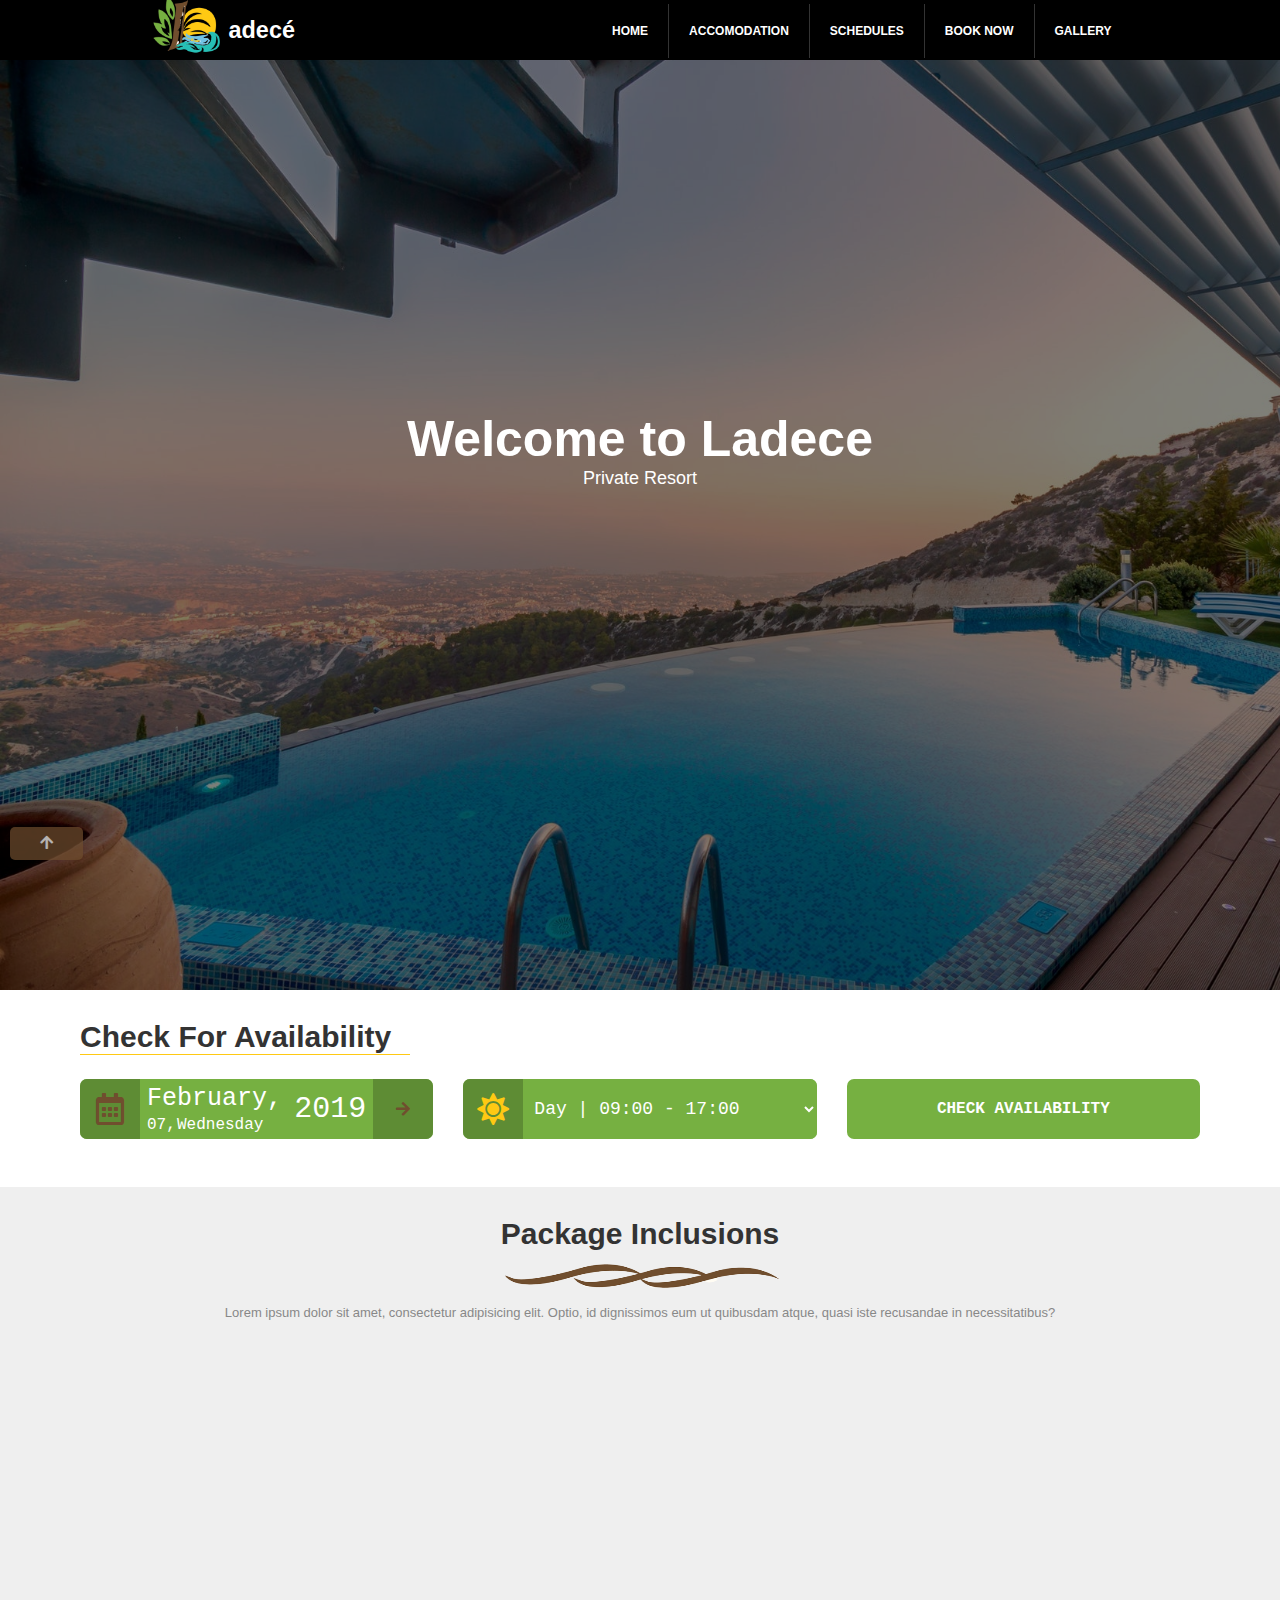
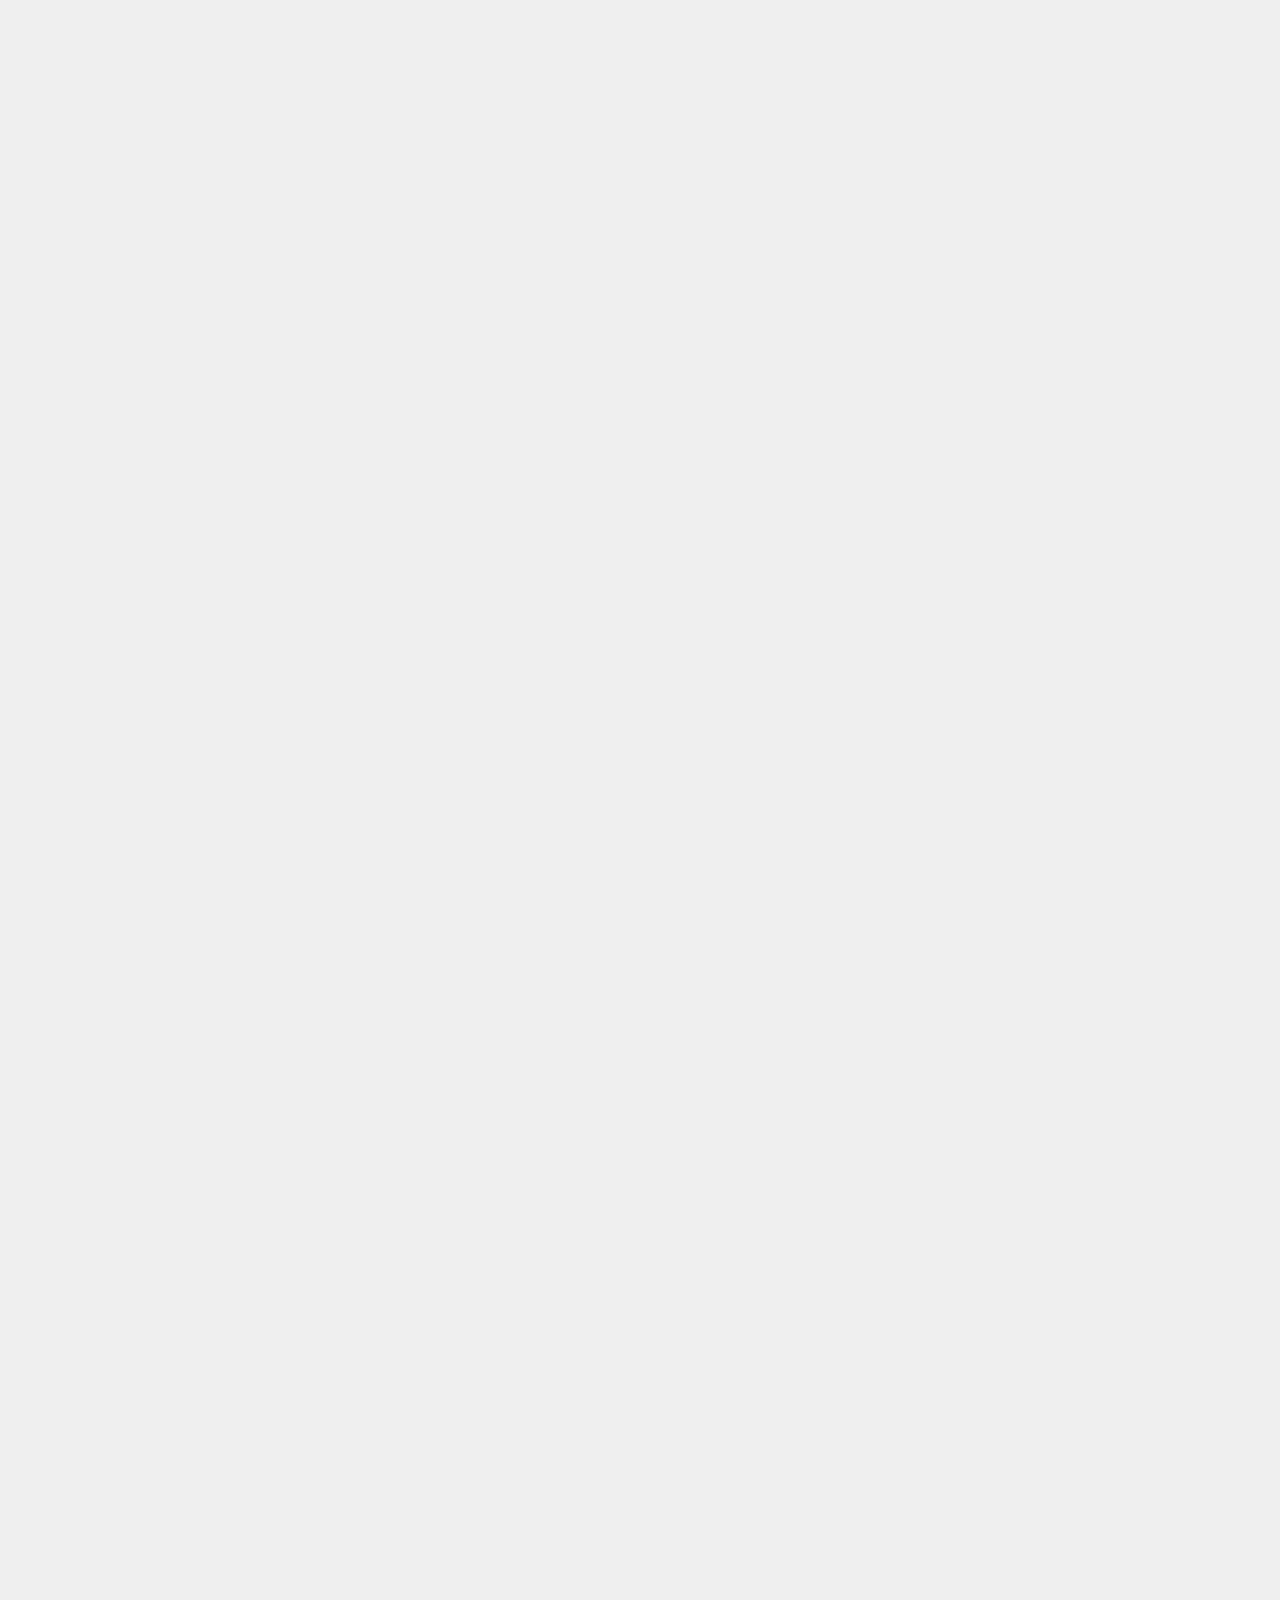
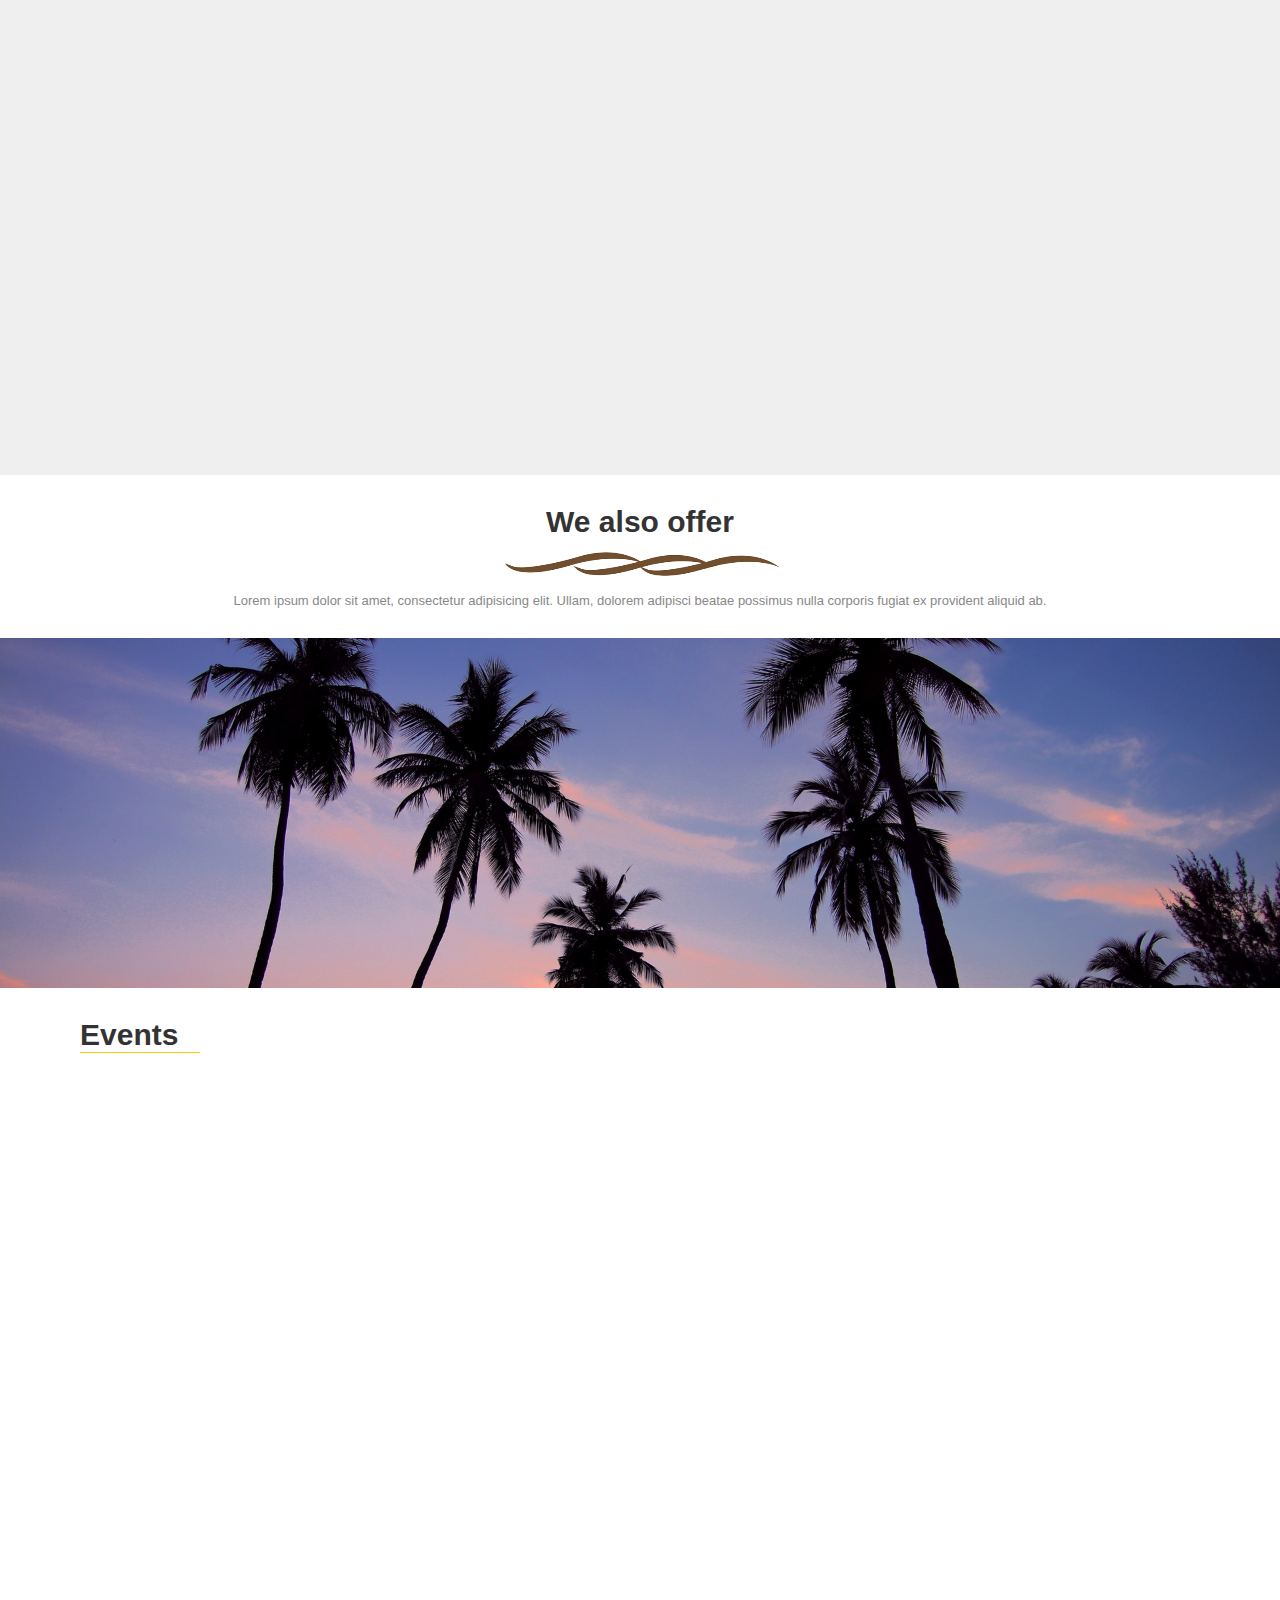
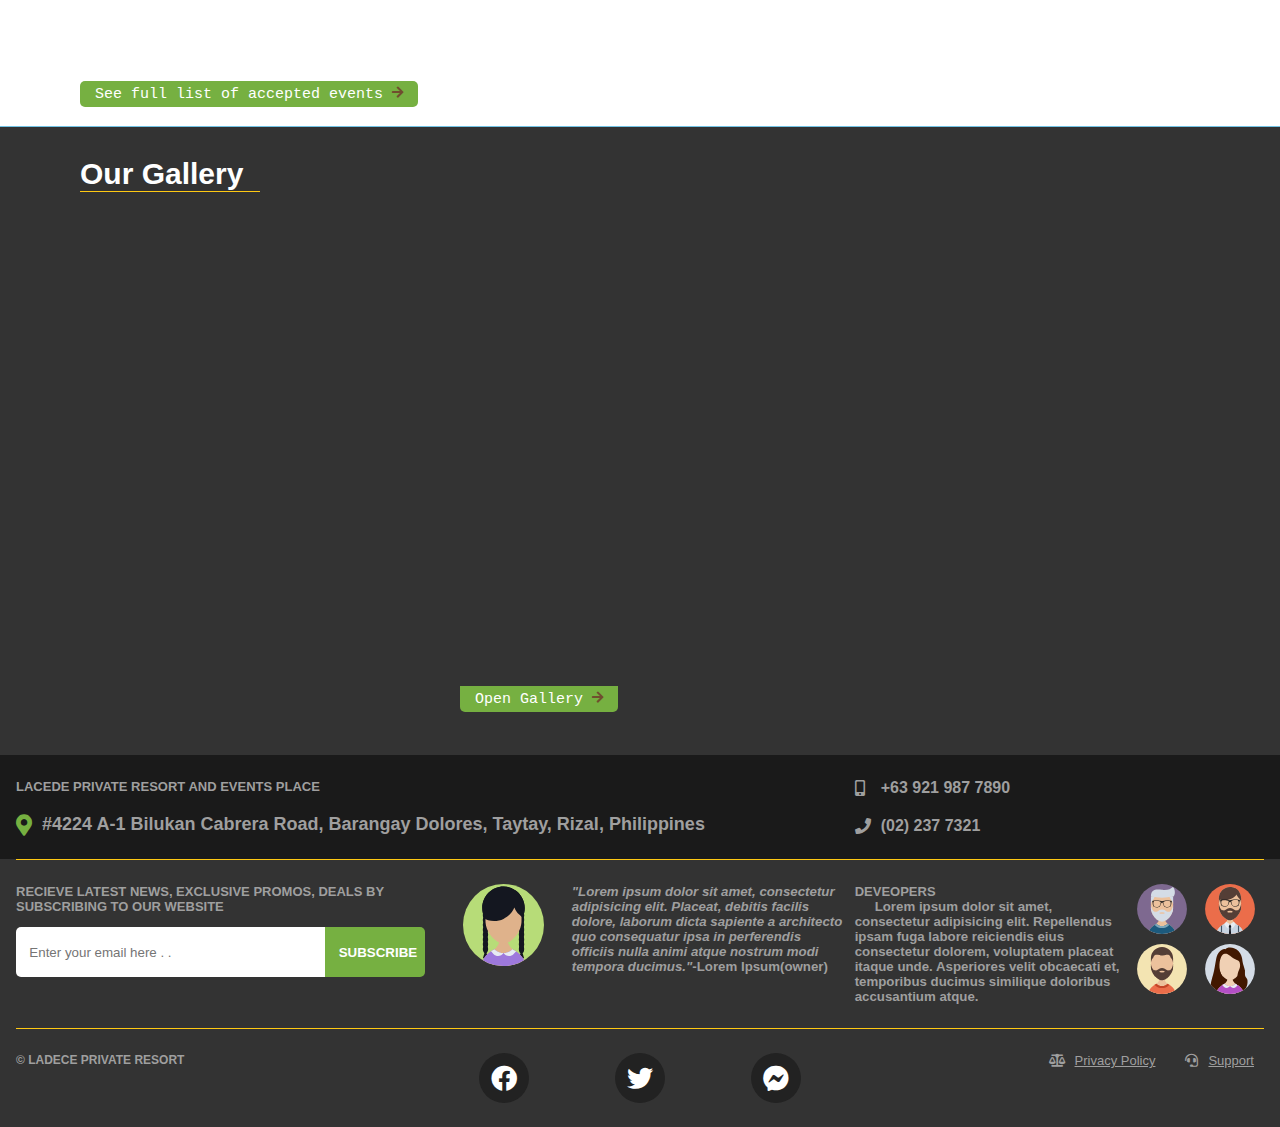
==== commit b3191000: "Add files via upload" ====
--- a/index.html
+++ b/index.html
@@ -50,7 +50,7 @@
 				<span class="line"></span>
 			</div>
 			<ul>
-				<li><a href="" id="first">Home</a> </li>
+				<li><a href="" id="first" class="active">Home</a> </li>
 				<li><a href="">Accomodation</a></li>
 				<li><a href="">Schedules</a></li>
 				<li><a href="">Book Now</a></li>
@@ -520,6 +520,18 @@
 		</section>
 		
 	</footer>
+
+	<script 
+		defer="true" type="text/javascript" 
+		botId="5d3b0ed740a0d3eb2dbbfc34" 
+		class="botcopy-embedder-d7lcfheammjct" 
+		id="botcopy-embedder-d7lcfheammjct"> 
+		var s = document.createElement('script'); 
+		s.type = 'text/javascript'; s.async = true; 
+		s.src = 'https://d7lcfheammjct.cloudfront.net/js/injection.js'; 
+		var embedder = document.getElementById('botcopy-embedder-d7lcfheammjct'); 
+	 	embedder.parentNode.insertBefore(s, embedder); 
+	</script>
 	
 	<script type="text/javascript" src='./lib/aos.js'></script>
 	<script type="text/javascript">
@@ -535,6 +547,9 @@
 			let body = document.querySelector('body');
 			let hamburger = $('.hamburger');
 			let ulLinks = $('ul');
+			let hbg1 = $('.line:nth-child(1)');
+			let hbg2 = $('.line:nth-child(2)');
+			let hbg3 = $('.line:nth-child(3)');
 
 			// fix double click to open bug
 			calendar.style.display = 'none';
@@ -672,6 +687,9 @@
 
 			hamburger.on('click', function() {
 				ulLinks.toggleClass('open-nav');
+				hbg1.toggleClass('line-ani-1');
+				hbg2.toggleClass('line-ani-2');
+				hbg3.toggleClass('line-ani-3');
 			});
 		}
 	</script>
--- a/css/index-styles.css
+++ b/css/index-styles.css
@@ -85,11 +85,12 @@
 }
 
 .go-to-top-btn{
-	right: 10px;
-	bottom: 20px;
+	left: 10px;
+	bottom: 40px;
 }
 
 .bot-btn{
+	display: none;
 	transform: rotate(-90deg);
 	left: -105px;
 	bottom: 160px;
@@ -175,7 +176,7 @@
 	width: 100%;
 	height: 60px;
 	margin: 0;
-	background-color: rgba(0, 0, 0, 0.7);
+	background-color: rgba(0, 0, 0, 1);
 	/*background-color: #6e6e6e;*/
 	display: flex;
 	justify-content: space-around;
@@ -205,15 +206,34 @@
 	display: none;
 	width: 30px;
 	height: 35px;
-	/*display: flex;*/
-	flex-direction: column;
+	position: relative;
 }
 
 nav .hamburger span{
 	width: 30px;
-	height: 3px;
+	height: 2px;
 	background-color: #fff;
 	margin: 5px 0;
+	position: absolute;
+}
+
+nav .hamburger span:nth-child(1){
+	top: 0px;
+	/*transform: rotate(45deg) translateX(8px) translateY(7px);*/
+}
+
+nav .hamburger span:nth-child(2){
+	top: 10px;
+	/*display: none;*/
+}
+
+nav .hamburger span:nth-child(3){
+	top: 20px;
+	/*transform: rotate(-45deg) translateX(7px) translateY(-7px);*/
+}
+
+@keyframes defaultState{
+	to{transform: rotate(0) translateX(0) translateY(0);width: 30; height: 2px;opacity: 1;}
 }
 
 nav ul{
@@ -1047,7 +1067,6 @@
 	}
 }
 
-
 @media(max-width: 1060px){
 	.title p{
 		padding: 0 10em;
@@ -1097,13 +1116,39 @@
 	display: grid;
 	grid-template-columns: 1fr;
 	right: 0;
-	transition: 1s;
-	/*animation: slideDown 0.5s ease-in;*/
-	max-height: 100vh;
+	animation: slideDown 0.5s ease-in-out;
+	animation-fill-mode: forwards;
+}
+
+.line-ani-1{
+	animation: tp-close-ani 0.5s ease-in-out;
+	animation-fill-mode: forwards;
+}
+
+.line-ani-2{
+	animation: md-close-ani 0.5s ease-in-out;
+	animation-fill-mode: forwards;
+}
+
+.line-ani-3{
+	animation: bt-close-ani 0.5s ease-in-out;
+	animation-fill-mode: forwards;
 }
 
 @keyframes slideDown{
-	to{height: 300px;max-height: 300px}
+	to{height: 300px;max-height: 100vh}
+}
+
+@keyframes tp-close-ani{
+	to{transform: rotate(45deg) translateX(8px) translateY(7px);width: 25px; height: 4px;}
+}
+
+@keyframes md-close-ani{
+	to{opacity: 0;}
+}
+
+@keyframes bt-close-ani{
+	to{transform: rotate(-45deg) translateX(7px) translateY(-7px);width: 25px; height: 4px;}
 }
 
 /*mobile*/
@@ -1164,6 +1209,11 @@
 		color: #fff;
 	}
 
+	.active{
+		background-color: #72c3e5;
+		color: #fff;
+	}
+
 	.title p{
 		padding: 0;
 	}
--- a/lib/calendar.css
+++ b/lib/calendar.css
@@ -0,0 +1,282 @@
+.calendar *{
+	-webkit-tap-highlight-color: rgba(0, 0, 0, 0);
+	-webkit-tap-highlight-color: transparent;
+}
+
+.calendar{
+	width: 500px;
+	/*height: 600px;*/
+	/*padding: 2em 0;	*/
+	background-color: #fff;
+	box-shadow: 0 5px 20px rgba(0, 0, 0, 0.7);
+	user-select: none;
+}
+
+.calendar .btn{
+	cursor: pointer;
+	margin: 0.5em 0;
+	outline: none;
+}
+
+.calendar .btn:hover{
+	background-color: rgba(0, 0, 0, 0);
+}
+
+.up-btn{
+	border-top: 0px rgba(0, 0, 0, 0) solid;
+	border-right: 5px rgba(0, 0, 0, 0) solid;
+	border-bottom: 10px #fff solid;
+	border-left: 5px rgba(0, 0, 0, 0) solid;
+}
+
+.down-btn{
+	border-top: 10px #fff solid;
+	border-right: 5px rgba(0, 0, 0, 0) solid;
+	border-bottom: 0px rgba(0, 0, 0, 0) solid;
+	border-left: 5px rgba(0, 0, 0, 0) solid;
+}
+
+.calendar .calendar-header{
+	position: relative;
+	width: 100%;
+	height: 150px;
+	padding:0;
+	background-color: #704e2e;
+	/*padding: 0 0.5em;*/
+}
+
+.calendar .calendar-header .calendar-title{
+	width: calc(80% - 1em);
+	padding: 1em 0.5em;
+}
+
+.calendar .calendar-header .calendar-title h2{
+	font-size: 28px;
+	color: #fff;
+}
+
+.calendar .calendar-header .year-spinner{
+	position: absolute;
+	display: flex;
+	justify-content: space-around;
+	align-items: center;
+	flex-direction: column;
+	right: 5px;
+	bottom: 5px;
+	width: 20%;
+	height: calc(100% - 2em);
+	padding: 0.5em 0;
+	/*background-color: grey;*/
+}
+
+.calendar .calendar-header .year-spinner .years-container{
+	position: relative;
+	overflow: hidden;
+	width: 90%;
+	height: 60px;
+	/*background-color: red;*/
+	border-top: 1px #eaeaea solid;
+	border-bottom: 1px #eaeaea solid;
+}
+
+.calendar .calendar-header .year-spinner .years-container *{
+	transition: 0.5s;
+	cursor: default;
+}
+
+.calendar .calendar-header .year-spinner .years-container .current-year{
+	position: absolute;
+	left: 50%;
+	top: 50%;
+	transform: translate(-50%, -50%);
+	font-size: 24px!important;
+	color: #fff;
+}
+
+.calendar .calendar-header .year-spinner .years-container .next-up{
+	position: absolute;
+	left: 50%;
+	top: 0;
+	transform: translate(-50% , 0);
+	/*font-size: 24px;*/
+}
+
+.calendar .calendar-header .year-spinner .years-container .previous-down{
+	position: absolute;
+	bottom: 0;
+	left: 50%;
+	transform: translateX(-50%);
+}
+
+.calendar .calendar-header .year-spinner .years-container .buffer-top{
+	position: absolute;
+	top: -20px;
+	left: 50%;
+	transform: translateX(-50%);
+}
+
+.calendar .calendar-header .year-spinner .years-container .buffer-bottom{
+	position: absolute;
+	top: 120%;
+	left: 50%;
+	transform: translate(-50%, 120%);
+}
+
+
+.calendar .calendar-header .year-spinner h3{
+	text-align: center;
+	font-size: 16px;
+	padding: 0;
+	margin: 0;
+	color: #e1e1e1;
+}
+
+.calendar .calendar-header .months-container{
+	position: absolute;
+	left: 0;
+	bottom: 0;
+	width: calc(80% - 1em);
+	padding: 1em 0.5em;
+	/*background-color: green;*/
+	display: grid;
+	grid-template-columns: repeat(12, 1fr);
+	grid-row-gap: 5px;
+	cursor: pointer;
+}
+
+.calendar .calendar-header .months-container p{
+	font-size: 9px;
+	text-transform: uppercase;
+	font-weight: bold;
+	grid-column: span 2;
+	/*background-color: red;*/
+	color: #e1e1e1;
+	margin: 2px 0 0 0;
+	justify-self: center;
+	/*transform: scale(1);*/
+	transition: 0.2s;
+}
+
+.selected-month{
+	transform: scale(2);
+	line-height: 9px;
+	color: #fff!important;
+	font-weight: bold;
+	/*transition: 0.5s;*/
+}
+
+.calendar .calendar-body{
+	/*padding: 0 0.5em;*/
+	height: 260px;
+}
+
+.calendar .calendar-body .days-header{
+	display: grid;
+	background-color: #e0e0e0;
+	grid-template-columns: repeat(7, 1fr);
+	padding: 10px!important;
+	/*border-bottom: 1px #eaeaea solid!important;*/
+}
+
+.calendar .calendar-body .days-header p{
+	font-size: 14px;
+	text-transform: uppercase;
+	/*font-weight: bold;*/
+	justify-self: center;
+	color: #6a6a6a!important;
+	border-bottom: 1px #6a6a6a solid;
+}
+
+
+.calendar .calendar-body .days-body{
+	margin-top: 10px;
+	display: grid;
+	/*grid-template-columns: repeat(7, 1fr);*/
+	grid-template-rows: repeat(5, 30px);
+	grid-row-gap: 5px;
+	cursor: pointer;
+}
+
+.calendar .calendar-body .days-body .days-body-row{
+	display: grid;
+	grid-template-columns: repeat(7, 1fr);
+}
+
+.calendar .calendar-body .days-body .day{
+	text-align: center;
+	justify-self: center;
+	width: 30px;
+	/*background-color: #00ff00;*/
+	border-radius: 7px;
+}
+
+.calendar .calendar-body .days-body .day p{
+	padding: 0;
+	margin: 0;
+	line-height: 30px;
+	color: #4e4e4e!important;
+	border-radius: 7px;
+}
+
+.selected-day{
+	border: 1px #26bfb5 solid;
+	background-color: #26bfb5;
+	opacity: /*0.5*/;
+	transition: 0.5s;
+	color: #fff!important;
+}
+
+.selected-p{
+	transition: 0.5s;
+	color: #fff!important;
+}
+
+.current-day-block{
+	background-color: #76b041;	
+}
+
+.current-day{
+	color: #fff!important;
+}
+
+.calendar .calendar-footer{
+	background-color: #704e2e;
+	padding: 0 1em;
+}
+
+.calendar .calendar-footer .options,
+.calendar .calendar-footer .next-prev{
+	display: flex;
+	justify-content: space-between;
+	align-items: center;
+}
+
+.calendar .calendar-footer .options i{
+	padding: 0;
+}
+
+.calendar .calendar-footer .btn{
+	background-color: #e0e0e0;
+	color: #6a6a6a;
+	text-transform: uppercase;
+	font-size: 14px;
+	padding: 0.5em 1em;
+	border-radius: 7px;
+	margin: 3px 5px;
+}
+
+.calendar .calendar-footer .options .cancel-btn{
+	margin-left: auto;
+}
+
+@media(max-width: 760px){
+	.calendar{
+		width: 500px;
+	}
+}
+
+@media(max-width: 560px){
+	.calendar{
+		width: 320px;
+	}
+}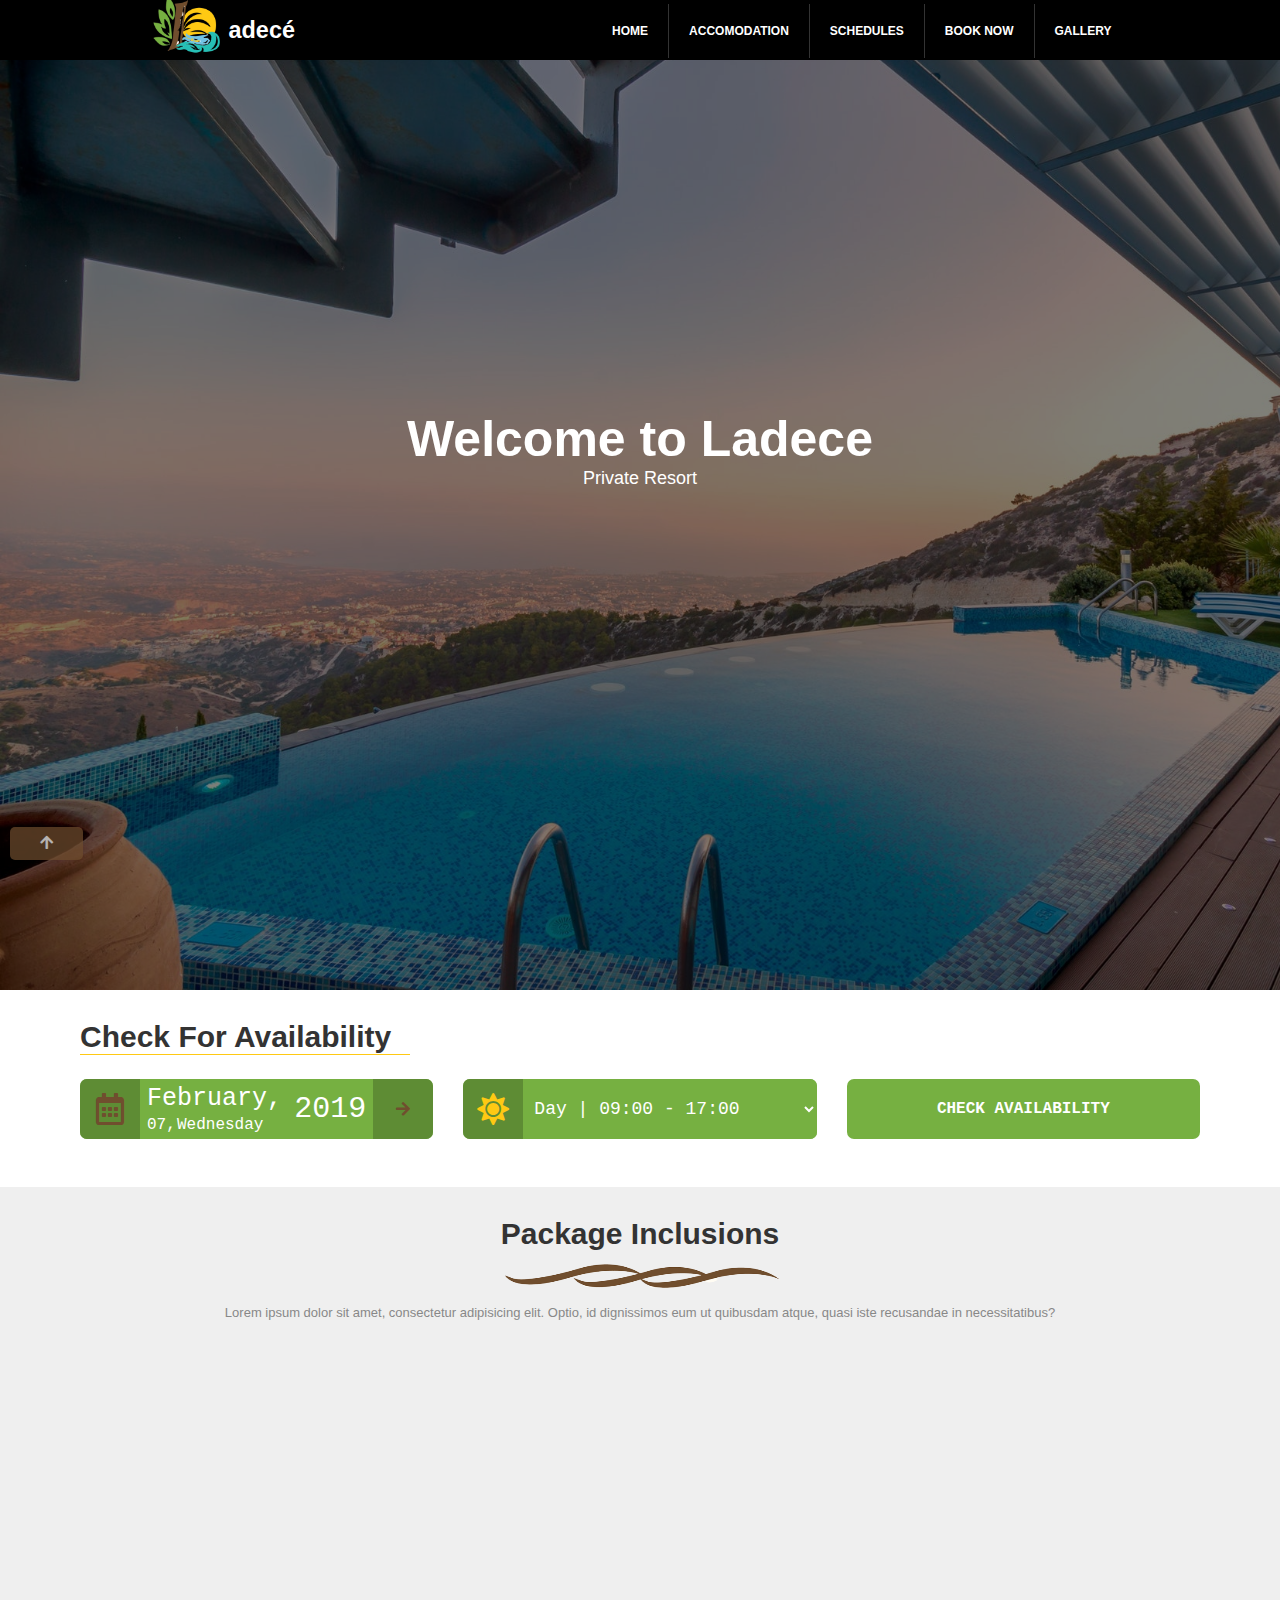
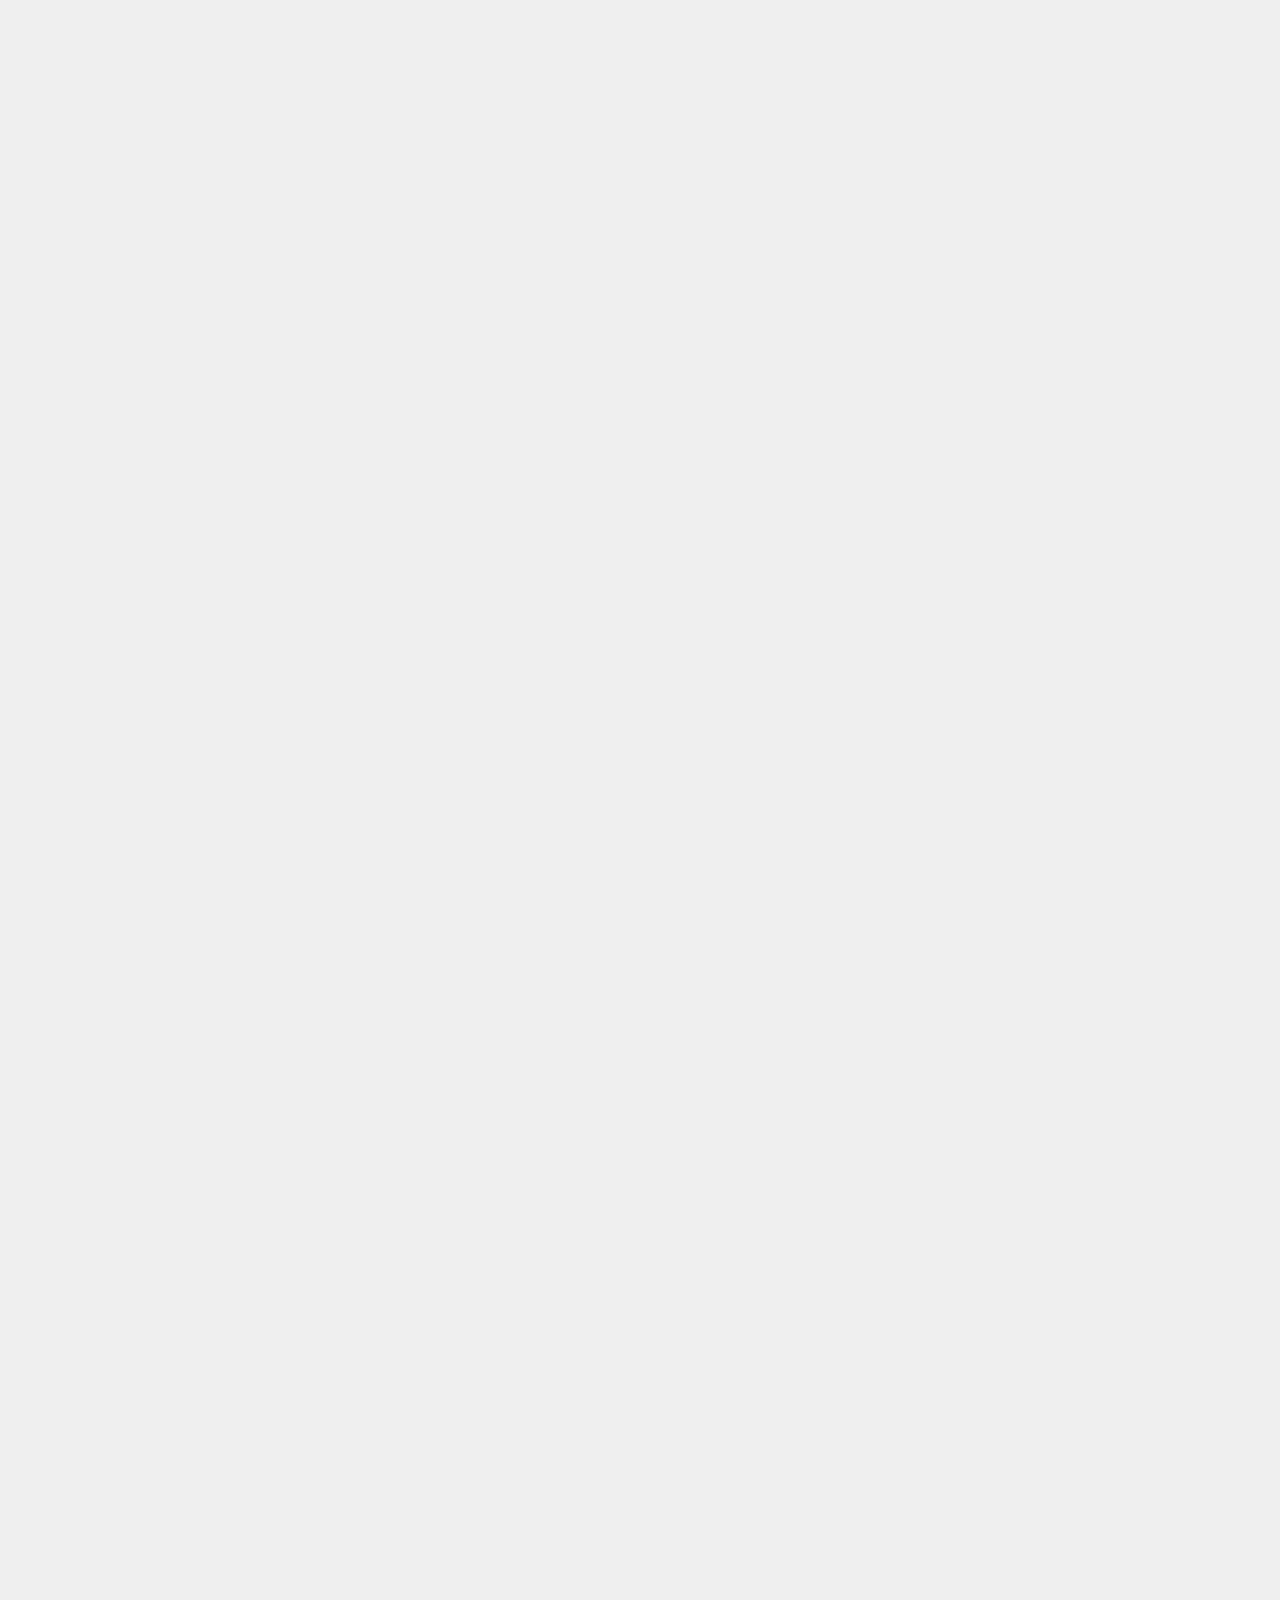
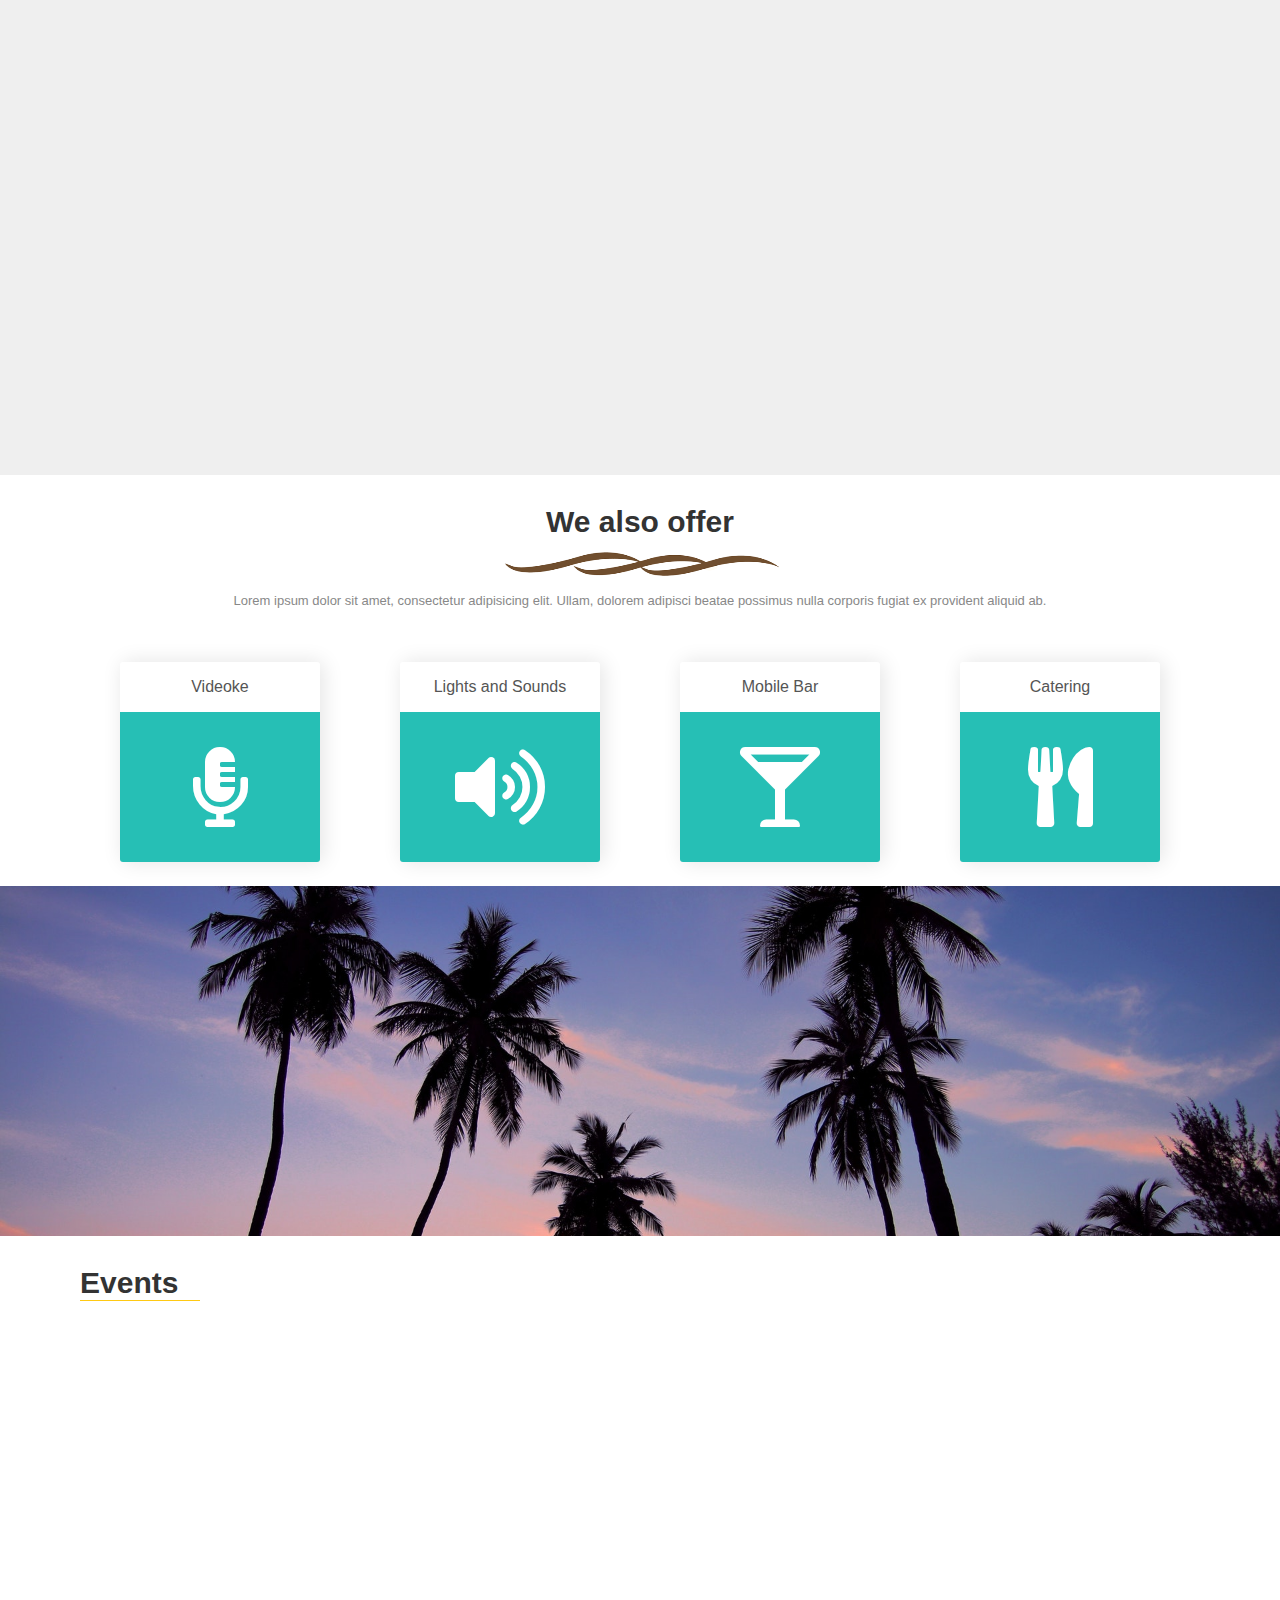
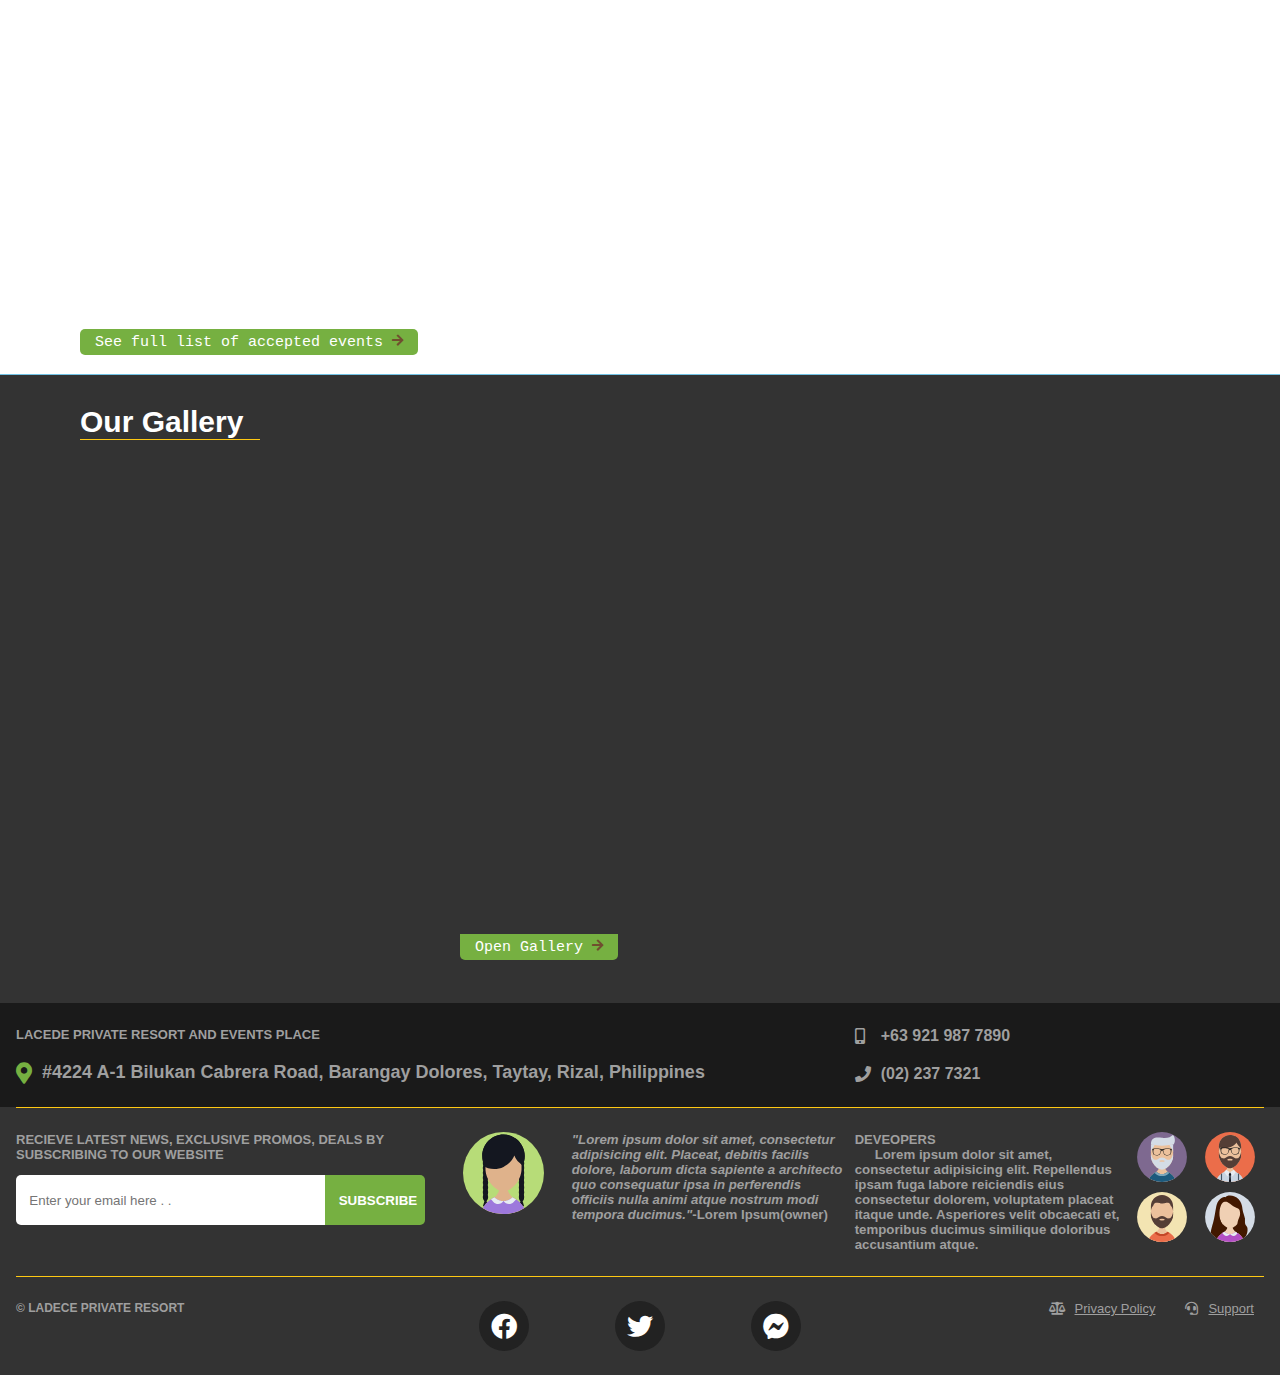
==== commit 7517c38c: "Add files via upload" ====
--- a/index.html
+++ b/index.html
@@ -114,8 +114,8 @@
 						<i class="fas fa-sun fa-2x" style="color: #ffc913"></i>
 					</div>
 					<select name="" id="time" class="drop-down">
-							<option value="Day">Day | 09:00 - 17:00</option>
-							<option value="Night">Night | 19:00 - 07:00</option>
+							<option value="day">Day | 09:00 - 17:00</option>
+							<option value="night">Night | 19:00 - 07:00</option>
 					</select>
 				</div>
 				<div class="check block"><button class="check-now" id="check-now">Check Availability</button></div>
@@ -287,6 +287,42 @@
 			<h1>We also offer</h1>
 			<img src="./img/ribbon.png">
 			<p class="wrapper">Lorem ipsum dolor sit amet, consectetur adipisicing elit. Ullam, dolorem adipisci beatae possimus nulla corporis fugiat ex provident aliquid ab.</p>
+		</section>
+
+		<section class="section-c wrapper">
+			
+			<div class="cards-container">
+				<div class="small-card">
+					<div class="small-card-title">Videoke</div>
+					<div class="small-card-content">
+						<i class="fas fa-microphone-alt fa-5x"></i>
+					</div>
+
+				</div>
+
+				<div class="small-card">
+					<div class="small-card-title">Lights and Sounds</div>
+					<div class="small-card-content">
+						<i class="fas fa-volume-up fa-5x"></i>
+					</div>
+				</div>
+
+				<div class="small-card">
+					<div class="small-card-title">Mobile Bar</div>
+					<div class="small-card-content">
+						<i class="fas fa-glass-martini-alt fa-5x"></i>
+					</div>
+					
+				</div>
+
+				<div class="small-card">
+					<div class="small-card-title">Catering</div>
+					<div class="small-card-content">
+						<i class="fas fa-utensils fa-5x"></i>
+					</div>
+				</div>
+			</div>
+
 		</section>
 
 <!-- REPLACE WITH CARD WITHOUT PHOTOS -->
@@ -585,7 +621,7 @@
 				 icon.classList.add('fa-moon');
 				 icon.style.color = '#d0d0d0';
 				}
-				indicator.appendChild(icon);
+				indicator.append(icon);
 			});
 
 			let c = new Calendar($('.calendar'));
--- a/css/index-styles.css
+++ b/css/index-styles.css
@@ -611,56 +611,46 @@
 /*Other Offers*/
 .section-c{
 	background-color: #fff;
-	padding: 0 0 5em 0;
-}
-
-.section-c .other-offers{
-	overflow-x: scroll;
-	width: 100%;
-	display: grid;
-	grid-template-columns: repeat(4,1fr);
-	column-gap: 10px;
-	/*background-color: blue;*/
-}
-
-.section-c .other-offers .card{
-	position: relative;
+
+}
+
+.section-c .cards-container{
+	display: grid;
+	grid-template-columns: repeat(4, 1fr);
+	grid-row-gap: 1em;
+	padding: 1.5em 0;
+}
+
+.section-c .small-card{
+	width: 200px;
+	border-radius: 7px;
+	background-color: #26bfb5;
+	box-shadow: 3px 0px 20px 1px rgba(0, 0, 0, 0.1);
 	justify-self: center;
-	width: 300px;
-	height:  310px;
-	overflow: hidden;
-}
-
-
-.section-c .other-offers .card img{
-	position: absolute;
-	width: 100%;
-	height: 100%;
-	transition: 0.5s;
-}
-
-.section-c .other-offers .card:hover img{
-	transform: scale(1.2);
-}
-
-.section-c .other-offers .card .card-desc{
-	/*position: absolute;*/
-	background-color: rgba(0, 0, 0, 0.2);
-	position: absolute;
-	bottom: -100px;
-	transition: 0.5s;
-}
-
-.section-c .other-offers .card .card-desc .title{
-	padding: 0.5em 0;
-}
-
-.section-c .other-offers .card .card-desc .body{
-	padding: 0 0.3em 0.5em 0.3em;
-}
-
-.section-c .other-offers .card:hover .card-desc{
-	bottom: 0;
+}
+
+.small-card-title,
+.small-card-content{
+	display: flex;
+	justify-content: space-around;
+	align-items: center;
+}
+
+.small-card-title{
+	width: 100%;
+	height: 50px;
+	background-color: #fff;
+	color: #555;
+	border-top-left-radius: 3px;
+	border-top-right-radius: 3px;
+}
+
+.small-card-content{
+	width: 100%;
+	height: 150px;
+	background-color: #26bfb5;
+	border-bottom-left-radius: 3px;
+	border-bottom-right-radius: 3px;
 }
 
 
@@ -1071,6 +1061,14 @@
 	.title p{
 		padding: 0 10em;
 	}
+
+	.section-c .small-card{
+		width: 170px;
+	}
+
+	.small-card-title{
+
+	}
 }
 
 @media(max-width: 980px){
@@ -1088,6 +1086,19 @@
 	.section-b .card:nth-child(even){
 		grid-column: 3/ 4;
 	}
+
+	.section-c .small-card{
+		width: 170px;
+	}
+
+	.small-card-title{
+		height: 40px;
+		font-size: 14px;
+	}
+
+	.small-card-content{
+		height: 120px;
+	}
 }
 
 /*tablet*/
@@ -1099,6 +1110,19 @@
 
 	.section-b {
 		margin-top: 50px;
+	}
+	
+	.section-c .small-card{
+		width: 145px;
+	}
+
+	.small-card-title{
+		height: 40px;
+		font-size: 14px;
+	}
+
+	.small-card-content{
+		height: 120px;
 	}
 	
 	footer .block,
@@ -1136,7 +1160,7 @@
 }
 
 @keyframes slideDown{
-	to{height: 300px;max-height: 100vh}
+	to{height: 90vh;max-height: 100vh}
 }
 
 @keyframes tp-close-ani{
@@ -1221,21 +1245,27 @@
 	.section-b .card,
 	.section-b .card:nth-child(even){
 		grid-column: 2/ 3;
+		width: 340px;
+		height: 400px;
+	}
+
+	.section-b .card .image{
 		width: 100%;
-		height: 400px;
-	}
-
-	.section-b .card .image{
-		width: 330px;
 		height: 300px;
 	}
 
-	.section-c .add-off .img-add-off{
-		grid-column: span 4;
-	}
-
-	.section-c .add-off .description{
-		grid-column: span 4;
+	.section-c .small-card{
+		grid-column: span 2;
+		width: 80%;
+	}
+
+	.small-card-title{
+		height: 40px;
+		font-size: 14px;
+	}
+
+	.small-card-content{
+		height: 150px;
 	}
 
 	.section-d .span1,
@@ -1255,4 +1285,5 @@
 	.slideshow .image-text{
 		font-size: 24px!important;
 	}
-}+}
+
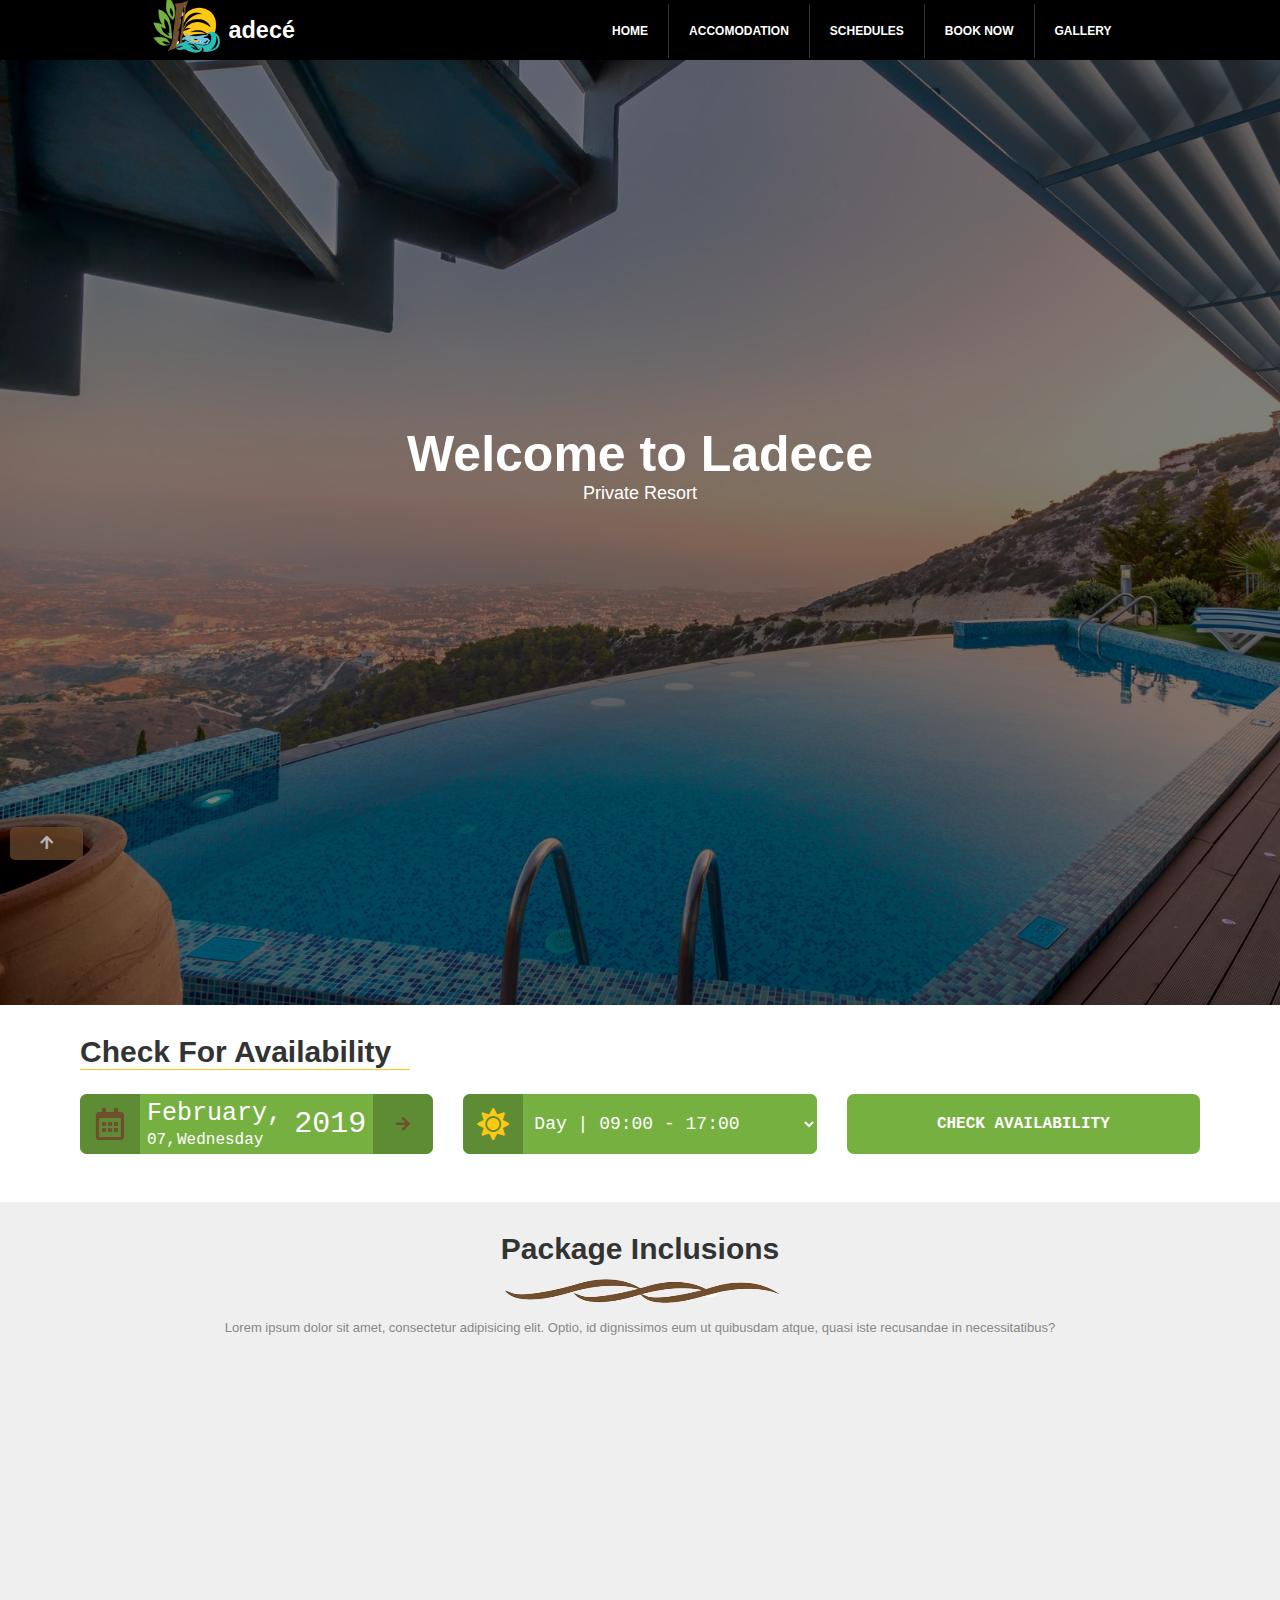
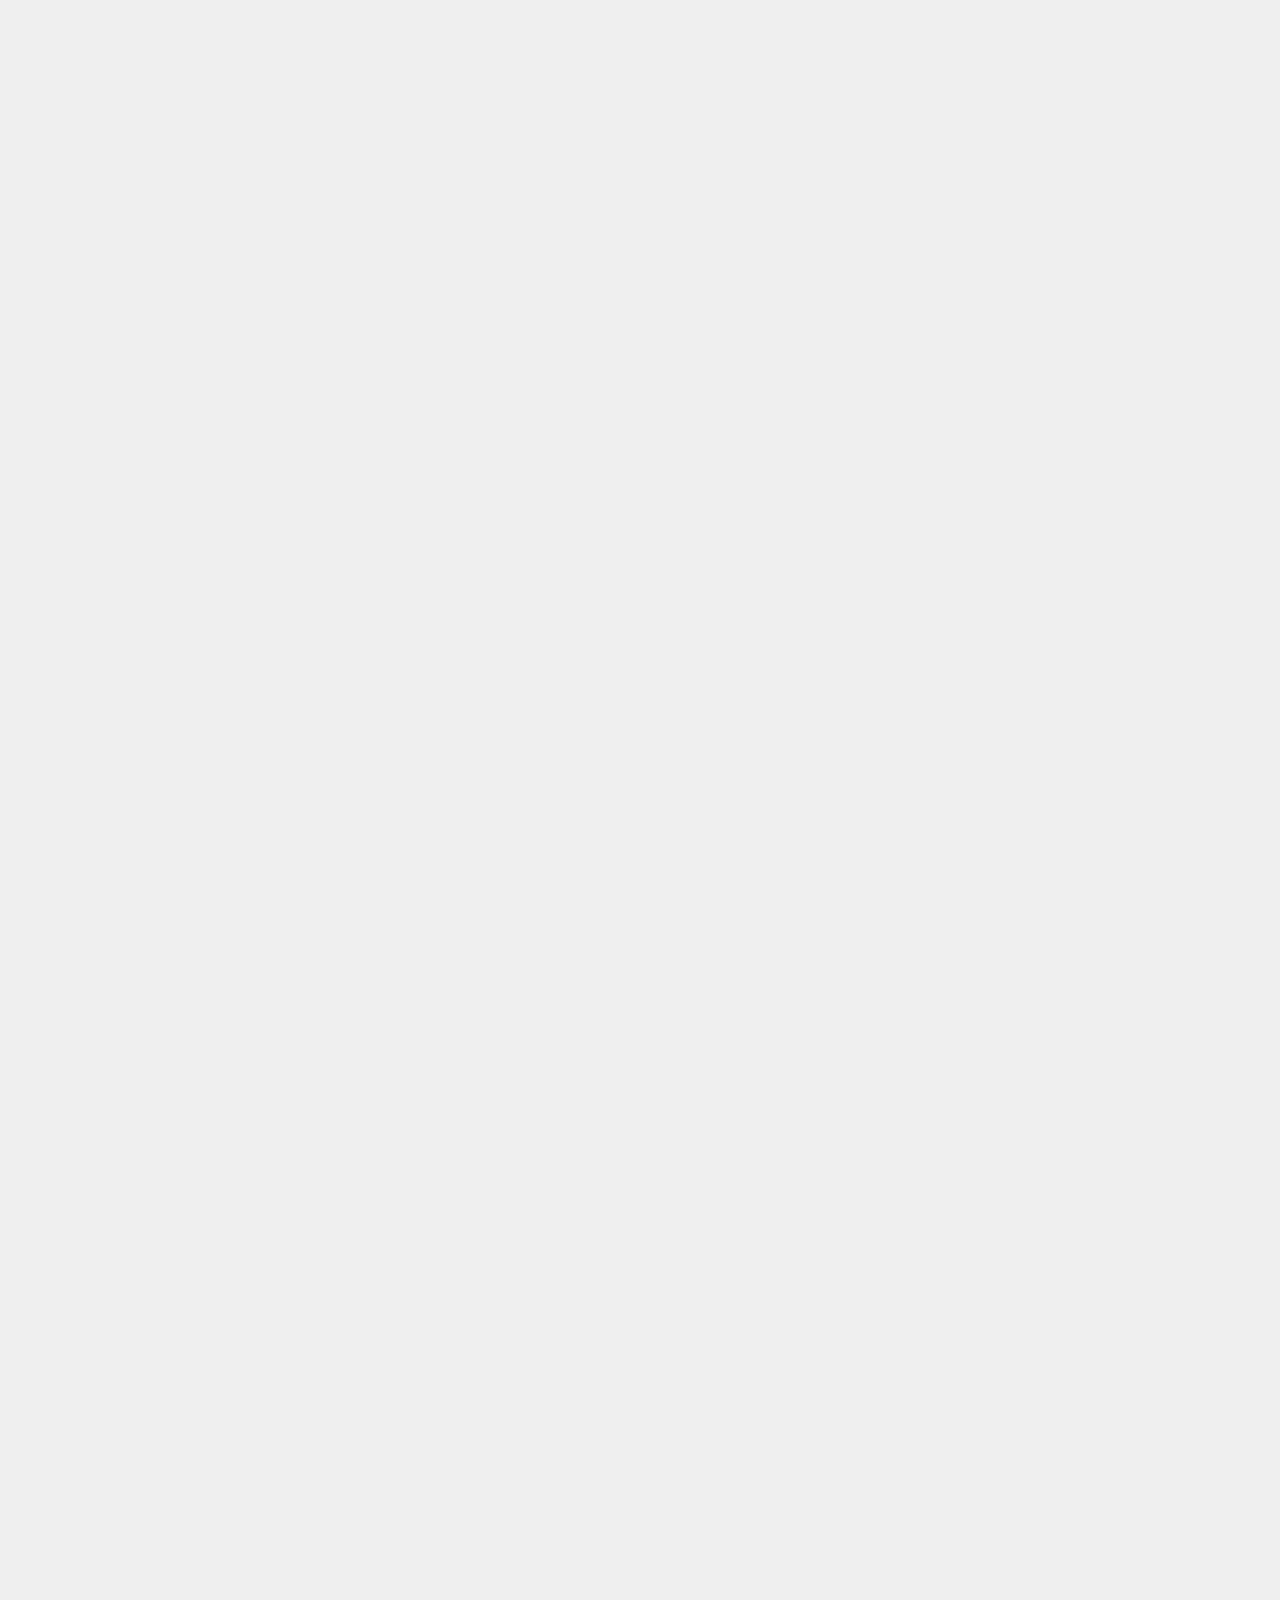
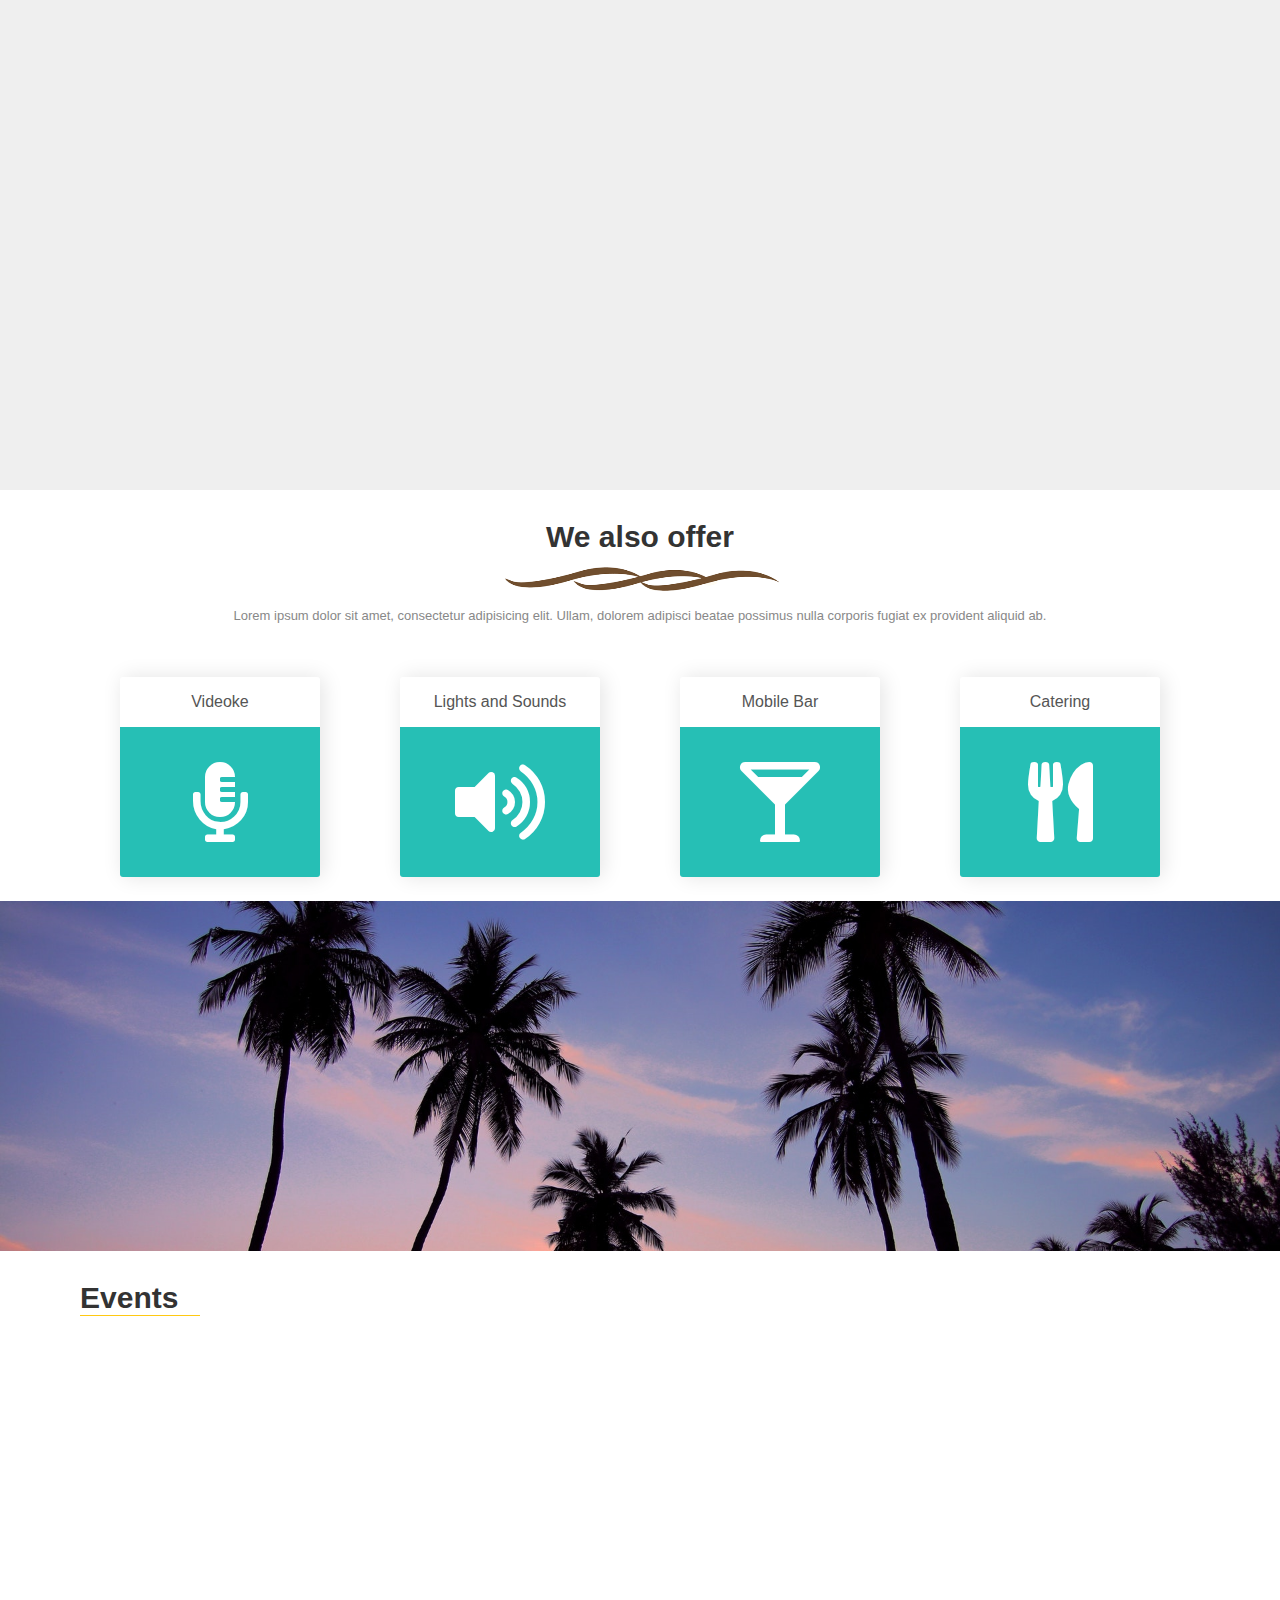
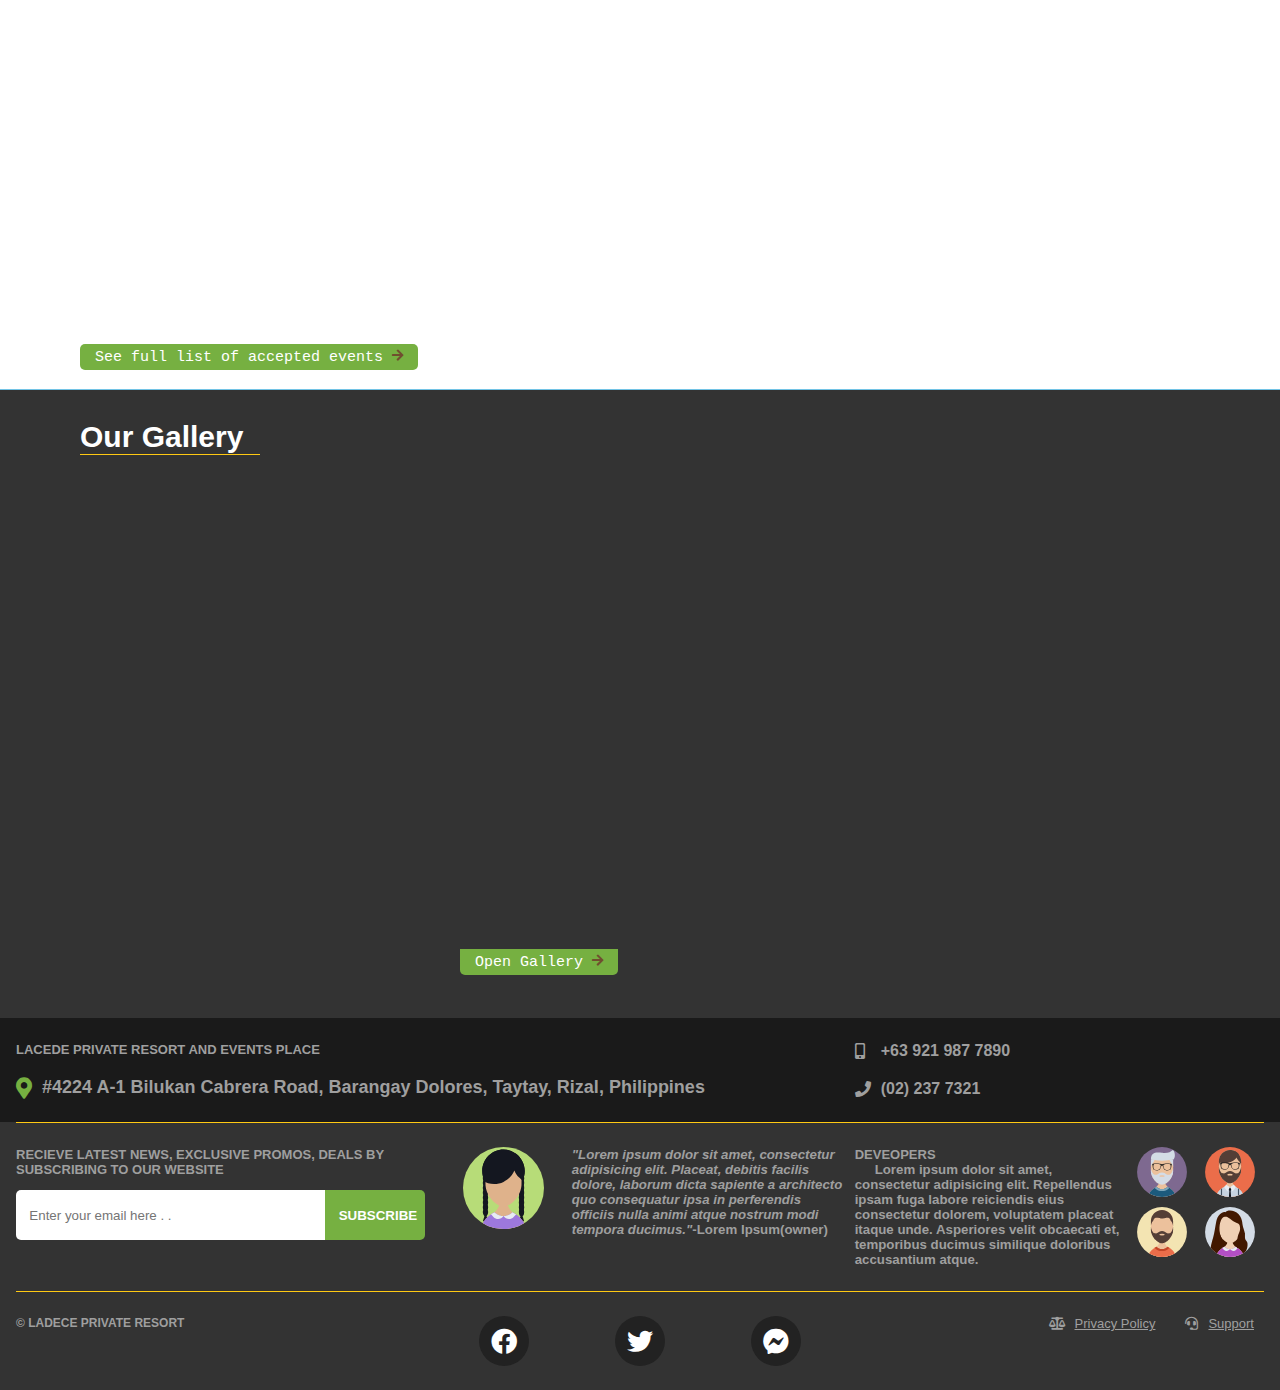
==== commit d513a60a: "Add files via upload" ====
--- a/index.html
+++ b/index.html
@@ -10,7 +10,9 @@
 	<meta property="og:description" content="Lorem ipsum dolor sit amet, consectetur adipisicing elit. Possimus laboriosam maiores cumque officia facilis quisquam eum harum, qui fugiat illum." />
 
 	<link rel="icon" href="./img/logo.png">
-	<link rel="stylesheet" type="text/css" href="./css/index-styles.css">
+	<link rel="stylesheet" type="text/css" href="./css/general.css">
+	<link rel="stylesheet" type="text/css" href="./css/index.css">
+
 	<link rel="stylesheet" type="text/css" href="./lib/aos.css">
 	<link rel="stylesheet" type="text/css" href="./lib/calendar.css">
 	<link rel="stylesheet" href="./lib/font-awesome/css/all.css">
@@ -45,16 +47,16 @@
 		<nav>	
 			<div class="logo"><a href="#"><img src="./img/logo.png"><h3>adecé</h3></a></div>
 			<div class="hamburger">
-				<span class="line"></span>
-				<span class="line"></span>
-				<span class="line"></span>
+				<span class="hbg-line"></span>
+				<span class="hbg-line"></span>
+				<span class="hbg-line"></span>
 			</div>
 			<ul>
-				<li><a href="" id="first" class="active">Home</a> </li>
+				<li><a href="#" id="first" class="active">Home</a> </li>
 				<li><a href="">Accomodation</a></li>
 				<li><a href="">Schedules</a></li>
 				<li><a href="">Book Now</a></li>
-				<li><a href="">Gallery</a></li>
+				<li><a href="gallery.html">Gallery</a></li>
 				<!-- <li><a href="">Contact Us</a></li> -->
 				<!-- <li><a href="">About</a></li> -->
 			</ul>
@@ -111,7 +113,7 @@
 				</div>
 				<div class="time block">
 					<div class="selected-icon">
-						<i class="fas fa-sun fa-2x" style="color: #ffc913"></i>
+						<i class="fas fa-sun fa-2x" id="selected-icon" style="color: #ffc913"></i>
 					</div>
 					<select name="" id="time" class="drop-down">
 							<option value="day">Day | 09:00 - 17:00</option>
@@ -485,7 +487,7 @@
 						<p class="image-text">Image 6</p>
 					</div>
 				</div>
-				<a href="#" class="link-btn">Open Gallery <i class="fas fa-arrow-right fa-sm" id="cal-btn-i"></i></a>
+				<a href="gallery.html" class="link-btn">Open Gallery <i class="fas fa-arrow-right fa-sm" id="cal-btn-i"></i></a>
 			</div>
 		</section>
 	</div>
@@ -546,8 +548,8 @@
 			<div class="copyright block"><h3>&copy Ladece Private Resort</h3></div>
 			<div class="social-media block">
 				<a href="#"><i class="fab fa-facebook fa-2x"></i></a>
-				<a href="#"><i class="fab fa-twitter fa-2x"></i></a>
-				<a href="#"><i class="fab fa-facebook-messenger fa-2x"></i></a>
+				<a href="#"><i class="fab fa-twitter fa-2x" style="animation-delay: 0.5s"></i></a>
+				<a href="#"><i class="fab fa-facebook-messenger fa-2x" style="animation-delay: 1s"></i></a>
 			</div>
 			<div class="policy block">
 				<a href="" style="margin-left: auto"><i class="fas fa-balance-scale"></i>Privacy Policy</a>
@@ -556,7 +558,8 @@
 		</section>
 		
 	</footer>
-
+	
+	<!-- DIALOGFLOW SERVICE -->
 	<script 
 		defer="true" type="text/javascript" 
 		botId="5d3b0ed740a0d3eb2dbbfc34" 
@@ -568,167 +571,10 @@
 		var embedder = document.getElementById('botcopy-embedder-d7lcfheammjct'); 
 	 	embedder.parentNode.insertBefore(s, embedder); 
 	</script>
-	
 	<script type="text/javascript" src='./lib/aos.js'></script>
+	<script src="./js/general.js"></script>
+	<script src="./js/slideshow.js"></script>
 	<script type="text/javascript">
-		window.onload = function() {
-			AOS.init();
-
-// ----CALENDAR ------
-			let calendarBtn = document.querySelector("#cal-btn");
-			let calendarBtnI = document.querySelector("#cal-btn-i");
-			let calendar = document.querySelector('.calendar');
-			let time = $('#time');
-			let indicator = document.querySelector('.selected-icon');
-			let body = document.querySelector('body');
-			let hamburger = $('.hamburger');
-			let ulLinks = $('ul');
-			let hbg1 = $('.line:nth-child(1)');
-			let hbg2 = $('.line:nth-child(2)');
-			let hbg3 = $('.line:nth-child(3)');
-
-			// fix double click to open bug
-			calendar.style.display = 'none';
-
-			// document.addEventListener('click', (e) => {
-			// 	// console.log(e.target !== calendarBtn);
-			// 	if(e.target !== calendar && calendar.style.display == 'block' && e.target !== calendarBtn && e.target !== calendarBtn){
-			// 		calendar.style.display = 'none';
-			// 		console.log('hide calendar');
-			// 	}
-			// });
-
-				// display at bottom 60px if scroll < content/calendar
-				// displat at top 60px if scroll > content/calendar
-			calendarBtn.addEventListener('click', toggleCalendar);
-
-			function toggleCalendar(){
-				if(calendar.style.display == 'none') calendar.style.display= 'block';
-				else calendar.style.display= 'none';
-			}
-			// body.addEventListener('focusout', () => calendar.style.display= 'none');
-			// body.addEventListener('click', () => calendar.style.display= 'none');
-
-			time.on('change', () => {
-				indicator.innerHTML = '';
-				let icon = document.createElement('i');
-				icon.classList.add('fas');
-				icon.classList.add('fa-2x');
-				if(time.value == 'day'){
-					icon.classList.add('fa-sun');
-					icon.style.color = '#ffc913';
-				}else{
-				 icon.classList.add('fa-moon');
-				 icon.style.color = '#d0d0d0';
-				}
-				indicator.append(icon);
-			});
-
-			let c = new Calendar($('.calendar'));
-			let okBtn = $('.ok-btn'),
-			cancelBtn = $('.cancel-btn');
-			let monthLbl = $('.month'),
-			dayLbl = $('#day'),
-			yearLbl = $('.year'),
-			checkNow = $('#check-now');
-
-			checkNow.on('click', ()=>{
-
-				alert(`${monthLbl.html()} ${dayLbl.html()} ${yearLbl.html()} ${time.val()}`);
-				console.log(time);
-
-			});
-
-			cancelBtn.on('click', toggleCalendar);
-
-			okBtn.on('click', ()=>{
-
-				let date = c.getSelectedDate();
-				monthLbl.html(date.month);
-				dayLbl.html(date.day);
-				yearLbl.html(date.year);
-				// alert(date.fullDate);
-				openCalendar();
-			});
-
-
-// ----- SLIDESHOW ------
-			let images = document.querySelectorAll('.image-cont');
-			let leftBtn = document.querySelector('.left-btn');
-			let rightBtn = document.querySelector('.right-btn');
-			let index = 0;
-
-			function init(){
-				for(let i = 0; i < images.length; i++){
-					images[i].style.display = 'none';
-				}
-				images[index].style.display = 'block';
-			}
-
-			function fadeOut(element){
-				let op = 1;
-				let timer = setInterval(function(){
-					if(op <= 0.1){
-						clearInterval(timer);
-						element.style.display = 'none';
-					}
-					element.style.opacity = op;
-					element.style.filter = 'alpha(opacity='+ op * 100 + ')';
-					op -= op * 0.05;
-					// console.log(op);
-				},10);
-			}
-
-			function fadeIn(element){
-				let op = 0.1;
-				element.style.display = 'block';
-				element.style.opacity = op;
-				let timer = setInterval(function(){
-					if(op >= 1){
-						clearInterval(timer);
-					}
-					element.style.opacity = op;
-					element.style.filter = 'alpha(opacity='+ op * 100 + ')';
-					op += op * 0.02;
-				},10);
-			}
-
-			function slideRight(){
-				let previous = images[index];
-				if(index >= images.length-1) index = 0;
-				else index++;
-				fadeOut(previous);
-				fadeIn(images[index]);
-			}
-
-			function slideLeft(){
-				let previous = images[index];
-				if(index <= 0) index = images.length -1;
-				else index--;
-				fadeOut(previous);
-				fadeIn(images[index]);
-			}
-
-			rightBtn.addEventListener('click', function() {
-				slideRight();
-			});
-
-			leftBtn.addEventListener('click', () => {
-				slideLeft();
-			});
-
-			init();
-			setInterval(() => slideRight(), 5000);
-
-
-			hamburger.on('click', function() {
-				ulLinks.toggleClass('open-nav');
-				hbg1.toggleClass('line-ani-1');
-				hbg2.toggleClass('line-ani-2');
-				hbg3.toggleClass('line-ani-3');
-			});
-		}
 	</script>
-
 </body>
 </html>--- a/css/general.css
+++ b/css/general.css
@@ -0,0 +1,562 @@
+/*GENERAL STYLES*/
+html{
+	scroll-behavior: smooth;
+}
+
+body{
+	background-color: #efefef;
+	font-family: sans-serif;
+}
+
+*{
+	margin: 0;
+	padding: 0;
+	color: #fff;
+}
+
+p{
+	font-size: 13px;
+	color: #fff;
+}
+
+a{
+	font-size: 13px;
+	color: #888;
+}
+
+/*ELEMENT SPACER*/
+.wrapper{padding: 0 5em;}
+
+/*CONTAINER*/
+.container{
+	width: 100%;
+	overflow: hidden;
+}
+
+/*TITLE HEADERS*/
+.title{
+	background-color: #fff;
+	text-align: center;
+	padding-top: 30px;
+	padding-bottom: 30px;
+}
+
+.title h1{
+	color: #333;
+	font-size: 30px;
+}
+
+.title img{
+	width: 300px;
+	height: 50px;
+}
+
+.title p{
+	font-size: 13px;
+	color: #888;
+	padding: 0 10em;
+}
+
+.left{text-align: left!important;}
+
+.line{
+	width: 150px;
+	height: 1px;
+	background-color: #ffc913;
+}
+
+/*BUTTONS*/
+.link-btn{
+	/*position: absolute;*/
+	font-family: "Courier New", Courier, monospace;
+	text-decoration: none;
+	padding: 0.3em 1em;
+	/*margin-top: 100px;*/
+	border-radius: 5px;
+	font-size: 15px;
+	background-color: #76b041;
+	color: #fff!important;
+}
+
+/*FLOATING BUTTONS*/
+.go-to-top-btn{
+	position: fixed;
+	z-index: 1;
+	background-color: red;
+	font-family: "Courier New", Courier, monospace;
+	text-decoration: none;
+	padding: 0.5em 2em;
+	border-radius: 5px;
+	font-size: 15px;
+	background-color: #704e2e;
+	opacity: 0.7;
+	color: #fff!important;
+	cursor: pointer;
+}
+
+.go-to-top-btn{
+	left: 10px;
+	bottom: 40px;
+}
+
+/*BANNER - LARGE IMAGE SECTION*/
+.banner{
+	width: 100%;
+	height: 350px;
+	background-size: cover;
+}
+
+/*SCROLLBAR*/
+*::-webkit-scrollbar ,
+.section-c .other-offers::-webkit-scrollbar{
+  width: 5px;
+  height: 5px;
+}
+
+/* Track */
+*::-webkit-scrollbar-track ,
+.section-c .other-offers::-webkit-scrollbar-track{
+  background-color: #1d2128;
+}
+ 
+/* Handle */
+*::-webkit-scrollbar-thumb ,
+.section-c .other-offers::-webkit-scrollbar-thumb{
+  background: #888; 
+}
+
+/* Handle on hover */
+*::-webkit-scrollbar-thumb:hover ,
+.section-c .other-offers::-webkit-scrollbar-thumb:hover{
+  background: #555; 
+}
+
+/*NAVIGATION BAR*/
+nav{
+	position: fixed;
+	top: 0;
+	width: 100%;
+	height: 60px;
+	margin: 0;
+	background-color: rgba(0, 0, 0, 1);
+	/*background-color: #6e6e6e;*/
+	display: flex;
+	justify-content: space-around;
+	align-items: center;
+	z-index: 2;
+	/*border-bottom: 1px #f3f3f3 solid;*/
+}
+
+nav .logo{float: left;}
+
+nav .logo a{
+	display: flex;
+	justify-content: space-between;
+	text-decoration: none;
+	color: #fff;
+	font-size: 20px;
+}
+
+nav .logo a img{
+	width: 80px;
+	height: 80px;	
+}
+
+nav .logo a h3{line-height: 80px;}
+
+nav .hamburger{
+	display: none;
+	width: 30px;
+	height: 35px;
+	position: relative;
+}
+
+nav .hamburger span{
+	width: 30px;
+	height: 2px;
+	background-color: #fff;
+	margin: 5px 0;
+	position: absolute;
+}
+
+nav .hamburger span:nth-child(1){
+	top: 0px;
+	/*transform: rotate(45deg) translateX(8px) translateY(7px);*/
+}
+
+nav .hamburger span:nth-child(2){
+	top: 10px;
+	/*display: none;*/
+}
+
+nav .hamburger span:nth-child(3){
+	top: 20px;
+	/*transform: rotate(-45deg) translateX(7px) translateY(-7px);*/
+}
+
+@keyframes defaultState{
+	to{transform: rotate(0) translateX(0) translateY(0);width: 30; height: 2px;opacity: 1;}
+}
+
+nav ul{
+	list-style: none;
+	float: right;
+	transition: 0.5s;
+}
+
+nav ul li{
+	float: left;
+}
+
+nav ul li a{
+	transition: 0.5s;
+	color: #fff;
+	text-decoration: none;
+	margin-top: 20px;
+	padding: 20px 20px;
+	border-left: 1px #333 solid;
+	font-size: 12px;
+	font-weight: bolder;
+	text-transform: uppercase;
+}
+
+nav ul li #first{border-left: 0px;}
+
+nav ul li a:hover{
+	color: #704e2e;
+	background-color: rgba(0, 0, 0, 0.5);
+}
+
+/*FOOTER*/
+
+.foot-wrap{
+	padding: 1.5em 1em;
+}
+
+footer{
+	background-color: #333;
+}
+
+footer *{
+	color: #9f9f9f;
+}
+
+footer img{
+	width: 100px;
+	height: 50px;
+}
+
+footer  .block{
+	width: 100%;
+}
+
+footer h1{
+	font-size: 18px;
+}
+
+footer h2{
+	font-size: 16px;
+}
+
+footer h3{
+	font-size: 13px;
+	text-transform: uppercase;
+}
+
+/*FOOTER SECTIONS - DIVIDED TO 3*/
+footer .top,
+footer .middle,
+footer .bottom{
+	display: grid;
+	grid-template-columns: repeat(3, 1fr);
+	grid-column-gap: 10px;
+	grid-row-gap: 20px;
+}
+
+/*top footer*/
+footer .top{
+	background-color: #1a1a1a;
+}	
+
+footer .top .location{
+	grid-column: span 2;
+	display: grid;
+	grid-template-columns: auto 1fr;
+	grid-row-gap: 20px;
+	grid-column-gap: 10px;
+}
+
+footer .top .location h3{
+	grid-column: span 2;
+}
+
+footer .top .location i{
+	justify-self: center;
+	align-self: center;
+}
+
+footer .top .contact-info{
+	display: grid;
+	grid-template-columns: auto 1fr;
+	grid-row-gap: 20px;
+	grid-column-gap: 10px;
+}
+
+footer .top *{
+	width: 100%;
+	justify-self: center;
+	align-self: center;
+}
+
+/*middle footer*/
+
+footer .middle{
+	/*background-color: #704e2e;*/
+}
+
+footer .middle .subscribe form{
+	display: flex;
+	justify-content: space-around;
+}
+
+footer .middle .subscribe form input{
+	height: 50px;
+	outline: none;
+	border: 0;
+	margin-top: 1em;
+	padding: 0 1em;
+}
+
+footer .middle .subscribe form input[type='email']{
+	width: 100%;
+	border-radius: 5px 0 0 5px;
+
+}
+
+footer .middle .subscribe form input[type='submit']{
+	width: 100px;
+	color: #fff;
+	background-color: #76b041;
+	text-transform: uppercase;
+	font-weight: bold;
+	border-radius: 0 5px 5px 0;
+}
+
+footer .middle .owner-info img{
+	width: 100%;
+	height: auto;
+}
+
+footer .middle .owner-info .testimony{
+	display: grid;
+	grid-template-columns: 1fr 2fr;
+}
+
+footer .middle .owner-info .testimony img{
+	width: 60%;
+	justify-self: center;
+}
+
+footer .middle .developers-info{
+	display: grid;
+	grid-template-columns: 2fr 1fr;
+}
+
+footer .middle .developers-info h5{
+	text-indent: 20px;
+}
+
+footer .middle .developers-info .photos{
+	display: grid;
+	grid-template-columns: repeat(2, 1fr);
+}
+
+footer .middle .developers-info .photos *{
+	width: 100%;
+}
+
+/*bottom footer*/
+footer .bottom{
+	/*background-color: #76b041;*/
+}
+
+footer .bottom .copyright h3{
+	font-size: 12px;
+}
+
+footer .bottom .social-media{
+	display: flex;
+	justify-content: space-around;
+}
+
+footer .bottom .social-media a{
+	background-color: #222;
+	width: 50px;
+	height: 50px;
+	border-radius: 50%;
+	text-align: center;
+}
+
+footer .bottom .social-media a i{
+	line-height: 50px;
+	color: #fff;
+	transition: 0.5s;
+	animation: flick 5s infinite;
+}
+
+@keyframes flick{
+	0%{
+		color: #72c3e5;
+	}
+
+	40%{
+		color: #26bfb5;
+	}
+
+	80%{
+		color: #fff;
+	}
+
+	100%{
+		color: #72c3e5;
+	}
+}
+
+footer .bottom .social-media a:hover i{
+	color: #26bfb5;
+}
+
+footer .bottom .policy{
+	display: flex;
+	justify-content: space-around;
+}
+
+footer .bottom .policy *{
+	padding: 0 10px;
+}
+
+
+/*TOGGLE STYLES*/
+.open-nav{
+	z-index: 1;
+	display: grid;
+	grid-template-columns: 1fr;
+	right: 0;
+	animation: slideDown 0.5s ease-in-out!important;
+	animation-fill-mode: forwards!important;
+}
+
+.line-ani-1{
+	animation: tp-close-ani 0.5s ease-in-out!important;
+	animation-fill-mode: forwards!important;
+}
+
+.line-ani-2{
+	animation: md-close-ani 0.5s ease-in-out!important;
+	animation-fill-mode: forwards!important;
+}
+
+.line-ani-3{
+	animation: bt-close-ani 0.5s ease-in-out!important;
+	animation-fill-mode: forwards!important;
+}
+
+/*ANIMATION - NAV*/
+@keyframes slideDown{
+	to{height: 90vh;max-height: 100vh}
+}
+
+@keyframes tp-close-ani{
+	to{transform: rotate(45deg) translateX(8px) translateY(7px);width: 25px; height: 4px;}
+}
+
+@keyframes md-close-ani{
+	to{opacity: 0;}
+}
+
+@keyframes bt-close-ani{
+	to{transform: rotate(-45deg) translateX(7px) translateY(-7px);width: 25px; height: 4px;}
+}
+
+
+/*MEDIA QUERIES*/
+
+/*desktop*/
+
+@media(max-width: 1160px){
+	.title p{padding: 0 10em;}
+}
+
+@media(max-width: 1060px){
+	.title p{
+		padding: 0 10em;
+	}
+}
+
+@media(max-width: 980px){
+
+}
+
+/*tablet*/
+@media(max-width: 860px){
+	.title p{padding: 0 5em;}
+	
+	footer .block,
+	footer .top .location{
+		grid-column: span 3;
+	}
+}
+
+/*mobile*/
+@media(max-width: 760px){
+	.wrapper{padding: 10px;}
+	
+	.title p{padding: 0;}
+
+	.active{
+		background-color: #72c3e5;
+		color: #fff;
+	}
+
+	nav{
+		width: calc(100% - 4em);
+		top: 0;
+		padding: 0 2em;
+		justify-content: flex-start;
+		transition: 0.5s;
+	}
+
+	nav .hamburger{
+		display: flex;
+		margin-left: auto;
+		cursor: pointer;
+	}
+
+	nav ul{
+		display: none;
+		max-width: 100%;
+		overflow: hidden;
+		position: absolute;
+		top: 60px;
+		padding: 0;
+		max-height: 0;
+		background-color: #eaeaea;
+	}
+
+	nav ul li{
+		width: 100%;
+		padding: 20px 0;
+	}
+
+	nav ul li a{
+		color: #333;
+		padding: 20px;
+		padding-right: 1000px;
+		border-left: none;
+	}
+
+	nav ul li a:hover{
+		background-color: #72c3e5;
+		color: #fff;
+	}
+}
--- a/css/index.css
+++ b/css/index.css
@@ -0,0 +1,676 @@
+/*TOP HEARDER*/
+/*UNUSED*/
+.quick-info{
+	position: absolute;
+	top: 0;
+	width: calc(100% - 4em);
+	height: 16px;
+	background-color: rgba(0, 0, 0, 0.8);
+	padding: 2px 2em;
+	z-index: 1;
+	display: grid;
+	grid-template-columns: 2fr 1fr;
+}
+
+.quick-info .address{
+	/*width: calc(60vw - 2em);*/
+	display: flex;
+}
+
+.quick-info p{
+	font-size: 9px;
+}
+
+.quick-info .weather{
+	/*width: calc(40vw - 2em);*/
+	display: flex;
+}
+
+.weather * {
+	margin-right: 7px;
+}
+
+.weather .weather-address{
+	 margin-left: auto;
+}
+
+/*LANDING SECTION*/
+.landing{
+	position: relative;
+	/*z-index: ;*/
+	height: 110vh;
+	width: 100%;
+	background-image: url('../img/landing-bg-1920x1280.jpg');
+	/*background-image: url('../img/ladece/pool.jpg');*/
+	background-size: cover;
+	text-align: center;
+}
+
+.landing .fade{
+	position: absolute;
+	width: 100%;
+	height: 100%;
+	background-color: rgba(0, 0, 0, 0.5);
+}
+
+.landing .landing-title{
+	position: relative;
+	top: 45%;
+	transform: translateY(-45%);
+}
+
+.landing .landing-title h2{font-size: 50px;}
+
+.landing .landing-title p{
+	font-size: 18px;
+	position: relative;
+}
+/*
+.landing .banner p:before{
+	content: '';
+	position: absolute;
+	left: 100px;
+	top: 50%;
+	width: 30px;
+	height: 1px;
+	background-color: #ff0000;
+}*/
+
+/*.landing .book-now{
+	position: relative;
+	top: 45%;
+	text-align: left;
+}
+
+.landing .calendar{
+	padding: 10px;
+	width: 100%;
+	background-color: rgba(0, 0, 0, 0.2);
+	display: grid;
+	grid-template-columns: repeat(5 , 1fr);
+	grid-gap: 10px;
+}
+
+.landing .calendar *{
+	color: #333;
+	width: 200px;
+	height: 120px;
+	/*background-color: blue;*/
+/*	justify-self: center;
+}
+
+.landing .calendar .check-now{
+	grid-column: 5/6;
+}*/
+/*
+.landing .calendar input,
+.landing .calendar select,
+.landing .calendar button{
+	color: #eaea;
+	background-color: rgba(255, 255, 255, 0.1);
+	border: none;
+}*/
+
+/*SCHEDULE CHECKER*/
+.sched-check * {
+	color: black;
+	font-family: "Courier New", Courier, monospace;
+	font-weight: lighter;
+}
+
+.sched-check{
+	/*background-color: red;*/
+	padding-top: 1.5em;
+	padding-bottom: 3em;
+}
+
+.sched-check .controls{
+	display: grid;
+	grid-template-columns: repeat(3, 1fr);
+	grid-column-gap: 30px;
+	grid-row-gap: 20px;
+}
+
+.sched-check .controls .block{
+	width: 100%;
+	justify-self: center;
+	/*background-color: rgba(0, 0, 0, 0.5);*/
+	height: 60px;
+	/*grid-column: span 3;*/
+}
+
+/*CALENDAR SELECTOR / DATE PICKER*/
+.cal-selector{
+	position: relative;
+	width: 100%;
+	height: 100%;
+	border-radius: 7px;
+	background-color: #76b041;
+	display: grid;
+	grid-template-columns: 60px 1fr 60px;
+	grid-template-rows: 60px;
+}
+
+.cal-selector .calendar{
+	display: none;
+	position: absolute;
+	top: 60px;
+	left: 0;
+	background-color: #fefefe;
+	box-shadow: 0px 0px 50px rgba(0, 0, 0, 0.7);
+	z-index: 1;
+}
+
+.cal-selector .fa-calendar-alt,
+.cal-selector .fa-arrow-right{
+	justify-self: center;
+	align-self: center;
+}
+
+.fa-calendar-alt,
+.fa-arrow-right{color: #704e2e;}
+
+.cal-selector .open-cal-btn{
+	display: grid;
+	grid-template-rows: 60px;
+	width: 100%;
+	height: 100%;
+	padding: 0!important;
+	position: relative!important;
+	cursor: pointer;
+	transition: 0.5s;
+	border-radius: 0 7px 7px 0;
+	background-color: #5e8c34;
+}
+
+.cal-selector .open-cal-btn:hover{
+	background-color: #8cd14d;
+}
+
+.cal-selector .cal-icon{
+	width: 100%;
+	height: 100%;
+	border-radius: 7px 0 0 7px;
+	background-color: #5e8c34; 
+	display: grid;
+	grid-template-rows: 60px;
+}
+
+/*CALENDAR INFO DISPLAY*/
+.cal-selector .display{
+	position: relative;
+	width: 100%;
+	height: 100%;
+	/*background-color: #704e2e;*/
+}
+
+.cal-selector .display *{
+	position: absolute;
+	color: #fff;
+}
+
+.cal-selector .display .month{
+	font-size: 25px;
+	left: 7px;
+	top: 5px;
+}
+
+.cal-selector .display .day{
+	left: 7px;
+	bottom: 5px;
+	font-size: 16px;
+}
+
+.cal-selector .display .day-abbr{
+	left: 37px;
+	bottom: 5px;
+	font-size: 16px;
+}
+
+.cal-selector .display .year{
+	/*font-weight: bold;*/
+	font-size: 30px;
+	right: 7px;
+	top: 50%;
+	transform: translateY(-50%);
+}
+
+/*DROP - DOWN TIME PICKER*/
+.controls .time{
+	width: 100%;
+	height: 100%;
+	background-color: #76b041;
+	border-radius: 7px;
+	display: grid;
+	grid-template-columns: 60px 1fr;
+}
+
+.controls .time .selected-icon{
+	display: grid;
+	border-radius: 7px 0 0 7px;
+	background-color: #5e8c34;
+}
+
+.controls .time .selected-icon i{
+	justify-self: center;
+	align-self: center;
+}
+
+.controls .time .drop-down{
+	width: 100%;
+	height: 100%;
+	border: none;
+	background-color: #76b041;
+	border-radius: 7px;
+	padding: 0 7px;
+	color: #fff;
+	outline: none;
+	font-size: 18px;
+	cursor: pointer;
+}
+
+.controls .time .drop-down option{background-color: #fff;}
+
+/*CHECK NOW BUTTON*/
+.controls .check-now{
+	width: 100%;
+	height: 100%;
+	border-radius: 7px;
+	border: none;
+	outline: none;
+	background-color: #76b041;
+	color: #fff;
+	text-transform: uppercase;
+	font-weight: bold;
+	font-size: 16px;
+	cursor: pointer;
+}
+
+/*PACKAGE INCLUSIONS SECTION*/
+.section-b{
+	display: grid;
+	grid-template-columns: 5fr 1fr 5fr;
+	grid-row-gap: 30px;
+	/*grid-template-rows: 500px;*/
+	/*grid-row-gap: 20px;*/
+	/*padding-top: 5em;*/
+	/*padding-bottom: 5em;*/
+}
+
+.section-b .card{
+	/*position: relative;*/
+	justify-self: center;
+	text-align: center;
+	/*cursor: pointer;*/
+	/*z-index: -1;*/
+	cursor: default;
+	width: 300px;
+	height: 435px;
+	background-color: #fff;
+	box-shadow: 0px 0px 30px rgba(0, 0, 0, 0.2);
+}
+
+.section-b .card .image{
+	position: relative;
+	overflow: hidden;
+	width: 300px;
+	height: 350px;
+	background-size: cover;
+	background-position: center;
+}
+
+.section-b .card .card-title{
+	text-transform: uppercase;
+	padding: 10px 0; 
+	font-size: 18px;
+	color: #333;
+}
+
+.section-b .card .details{
+	text-transform: uppercase;
+	text-align: left;
+	padding: 0 10px;
+	font-size: 11px;
+	color: #704e2e;
+}
+
+.section-b .card:hover .card-title{color: #76b041;}
+
+.section-b .card:hover .details{color: #76b041;}
+
+.section-b .card .image .add-info{
+	position: absolute;
+	width: 100%;
+	height: 350px;
+	bottom: -350px;
+	background-color: rgba(0, 0, 0, 0.5);
+	transition: 0.5s;
+}
+
+.section-b .card:hover .image .add-info{
+	bottom: 0;
+	text-align: center;
+}
+
+.section-b .card .image .add-info .quantity{
+	padding-top: 0.7em; 
+	font-size: 8em;
+	color: #72c3e5;
+}
+
+.section-b .card .image .extra-info{
+	position: absolute;
+	text-transform: uppercase;
+	padding: 0 10px;
+	font-size: 12px;
+	color: #72c3e5;
+	/*background-color: blue;*/
+	left: -300px;
+	transition: 0.5s;
+	width: 220px;
+}
+
+.section-b .card:hover .image .extra-info{
+	left: 50%;
+	transform: translateX(-50%);
+	transition-delay: 0.5s;
+}
+
+/*OTHER OFFERS SECTION*/
+.section-c{background-color: #fff;}
+
+.section-c .cards-container{
+	display: grid;
+	grid-template-columns: repeat(4, 1fr);
+	grid-row-gap: 1em;
+	padding: 1.5em 0;
+}
+
+.section-c .small-card{
+	width: 200px;
+	border-radius: 7px;
+	background-color: #26bfb5;
+	box-shadow: 3px 0px 20px 1px rgba(0, 0, 0, 0.1);
+	justify-self: center;
+}
+
+.small-card-title,
+.small-card-content{
+	width: 100%;
+	display: flex;
+	justify-content: space-around;
+	align-items: center;
+}
+
+.small-card-title{
+	height: 50px;
+	background-color: #fff;
+	color: #555;
+	border-top-left-radius: 3px;
+	border-top-right-radius: 3px;
+}
+
+.small-card-content{
+	height: 150px;
+	background-color: #26bfb5;
+	border-bottom-left-radius: 3px;
+	border-bottom-right-radius: 3px;
+}
+
+/*EVENTS SHOWCASE*/
+.section-d{
+	background-color: #fff;
+	padding-bottom: 1.5em;
+}
+
+.section-d .events{
+	display: grid;
+	grid-template-columns: repeat(2, 1fr);
+	grid-auto-flow: row-dense;
+	grid-template-rows: 1fr;
+	grid-column-gap: 20px; 
+	grid-row-gap: 10px;
+}
+
+.section-d .event{position: relative;}
+
+.section-d .event .event-title{
+	width: 100%;
+	padding: 1.5em 3em; 
+	position: absolute;
+}
+
+.section-d .event .event-title p{
+	font-size: 14px;
+	text-transform: uppercase;
+	font-weight: bold;
+	color: #ffc913;
+}
+
+.section-d .event .event-title h1{
+	text-transform: uppercase;
+	font-weight: bold;
+	color: #efefef;
+}
+
+.section-d .span1{height: 280px;}
+
+.section-d .span2{
+	height: 600px;
+	grid-row: 1/3;
+}
+
+.section-d .events img{
+	position: absolute;
+	width: 100%;
+}
+
+.section-d .span1 img{height: 300px;}
+
+.section-d .span2 img{height: 600px;}
+
+/*GALLERY SECTION*/
+.gallery{
+	display: grid;
+	grid-template-columns: repeat(3, 1fr);
+	grid-column-gap: 20px;
+	grid-row-gap: 20px;
+	padding-top: 1em;
+	padding-bottom: 3em;
+	/*border-bottom: 1px #72c3e5 solid;*/
+}
+
+.gallery .block{
+	align-self: center;
+	justify-self: center;
+}
+
+.gallery .description{align-self: stretch;}
+
+.gallery .description *{color: #fff;}
+
+.gallery .description h3{text-transform: uppercase;}
+
+.gallery .description p{
+	padding-top: 1.5em;
+	text-indent: 1em;
+	line-height: 20px;
+}
+
+.gallery .preview{
+	/*overflow: hidden;*/
+	position: relative;
+	grid-column: span 2;
+	width: 100%;
+	/*height: 450px;*/
+}
+
+.gallery .preview a{
+	border-top-right-radius: 0px;
+	border-top-left-radius: 0px;
+}
+
+/*SLIDESHOW*/
+.slideshow{
+	position: relative;
+	width: 100%;
+	height: 450px;
+	/*border: 1px #f0f0f0 solid;*/
+	overflow: hidden;
+}
+
+/*PREVIOUS OR NEXT BUTTON - OPTIONAL*/
+.slideshow .btn{
+	display: none;
+	position: absolute;
+	width: 0px;
+	height: 0px;
+	top: 50%;
+	transform: translateY(-50%);
+	z-index: 1000;
+	cursor: pointer;
+}
+
+.slideshow .left-btn{
+	left: 20px;
+	border-top: 20px transparent solid;
+	border-bottom: 20px transparent solid;
+	border-right: 30px #704e2e solid;
+
+}
+
+.slideshow .right-btn{
+	right: 20px;
+	border-top: 20px transparent solid;
+	border-bottom: 20px transparent solid;
+	border-left: 30px #704e2e solid;
+}
+
+.slideshow .image-cont{
+	position: relative;
+	width: 100%;
+	height: 100%;
+}
+
+.slideshow .image-cont img{
+	position: absolute;
+	top: 0;
+	width: 100%;
+	height: 100%;
+}
+
+.slideshow .image-cont .image-text{
+	position: absolute;
+	color: #fff;
+	font-size: 45px;
+	font-weight: bold;
+	bottom: 10%;
+	left: 50%;
+	transform: translate(-50%, -10%);
+}
+
+/*desktop*/
+
+@media(max-width: 1160px){
+	/*display stacked*/
+	.sched-check .controls .block{grid-column: span 3;}
+
+	.section-b .card{grid-column: 1/ 2;}
+
+	.section-b .card:nth-child(even){grid-column: 3/ 4;}
+
+	.gallery .block{grid-column: span 3;}
+	
+	.gallery .slideshow,
+	.gallery .preview .image-cont{height: 450px;}
+}
+
+@media(max-width: 1060px){
+	.section-c .small-card{width: 170px;}
+}
+
+@media(max-width: 980px){
+	.section-b .card{
+		grid-column: 1/ 2;
+		width: 250px;
+		height: 400px;
+	}
+
+	.section-b .card .image{
+		width: 250px;
+		height: 300px;
+	}
+
+	.section-b .card:nth-child(even){grid-column: 3/ 4;}
+
+	.section-c .small-card{width: 170px;}
+
+	.small-card-title{
+		height: 40px;
+		font-size: 14px;
+	}
+
+	.small-card-content{height: 120px;}
+}
+
+/*tablet*/
+@media(max-width: 860px){
+
+	.section-b {margin-top: 50px;}
+	
+	.section-c .small-card{width: 145px;}
+
+	.small-card-title{
+		height: 40px;
+		font-size: 14px;
+	}
+
+	.small-card-content{height: 120px;}
+	
+	.gallery .slideshow,
+	.gallery .preview .image-cont{height: 320px;}
+}
+/*mobile*/
+@media(max-width: 760px){
+	.quick-info{height: 31px;}
+
+	.quick-info .block{
+		grid-column: span 2;
+		justify-self: left;
+		align-self: center;
+	}
+
+	.section-b .card,
+	.section-b .card:nth-child(even){
+		grid-column: 2/ 3;
+		width: 340px;
+		height: 400px;
+	}
+
+	.section-b .card .image{
+		width: 100%;
+		height: 300px;
+	}
+
+	.section-c .small-card{
+		grid-column: span 2;
+		width: 80%;
+	}
+
+	.small-card-title{
+		height: 40px;
+		font-size: 14px;
+	}
+
+	.small-card-content{height: 150px;}
+
+	.section-d .span1,
+	.section-d .span2{grid-column: span 2;}
+
+	.section-d .span1 img,
+	.section-d .span2 img{height: 100%;}
+
+	.slideshow{height: 300px;}
+
+	.slideshow .image-text{font-size: 24px!important;}
+}